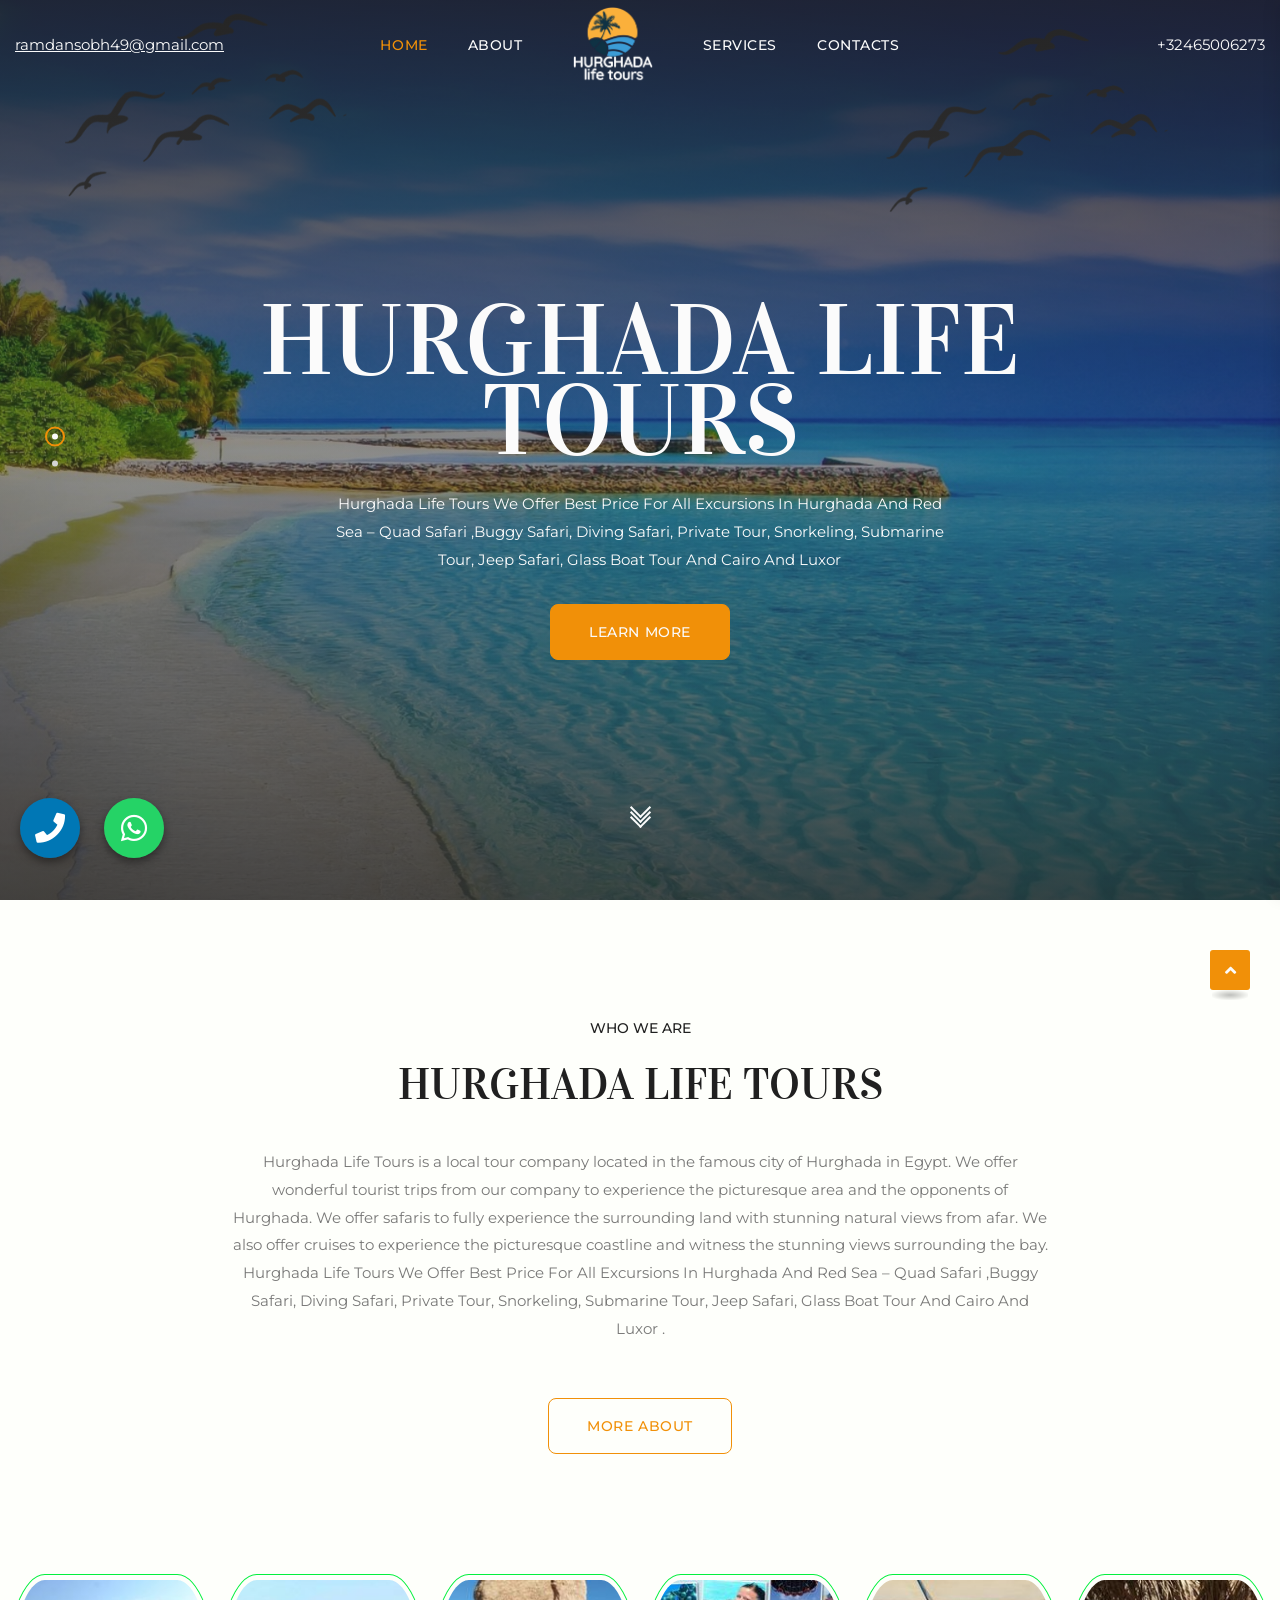
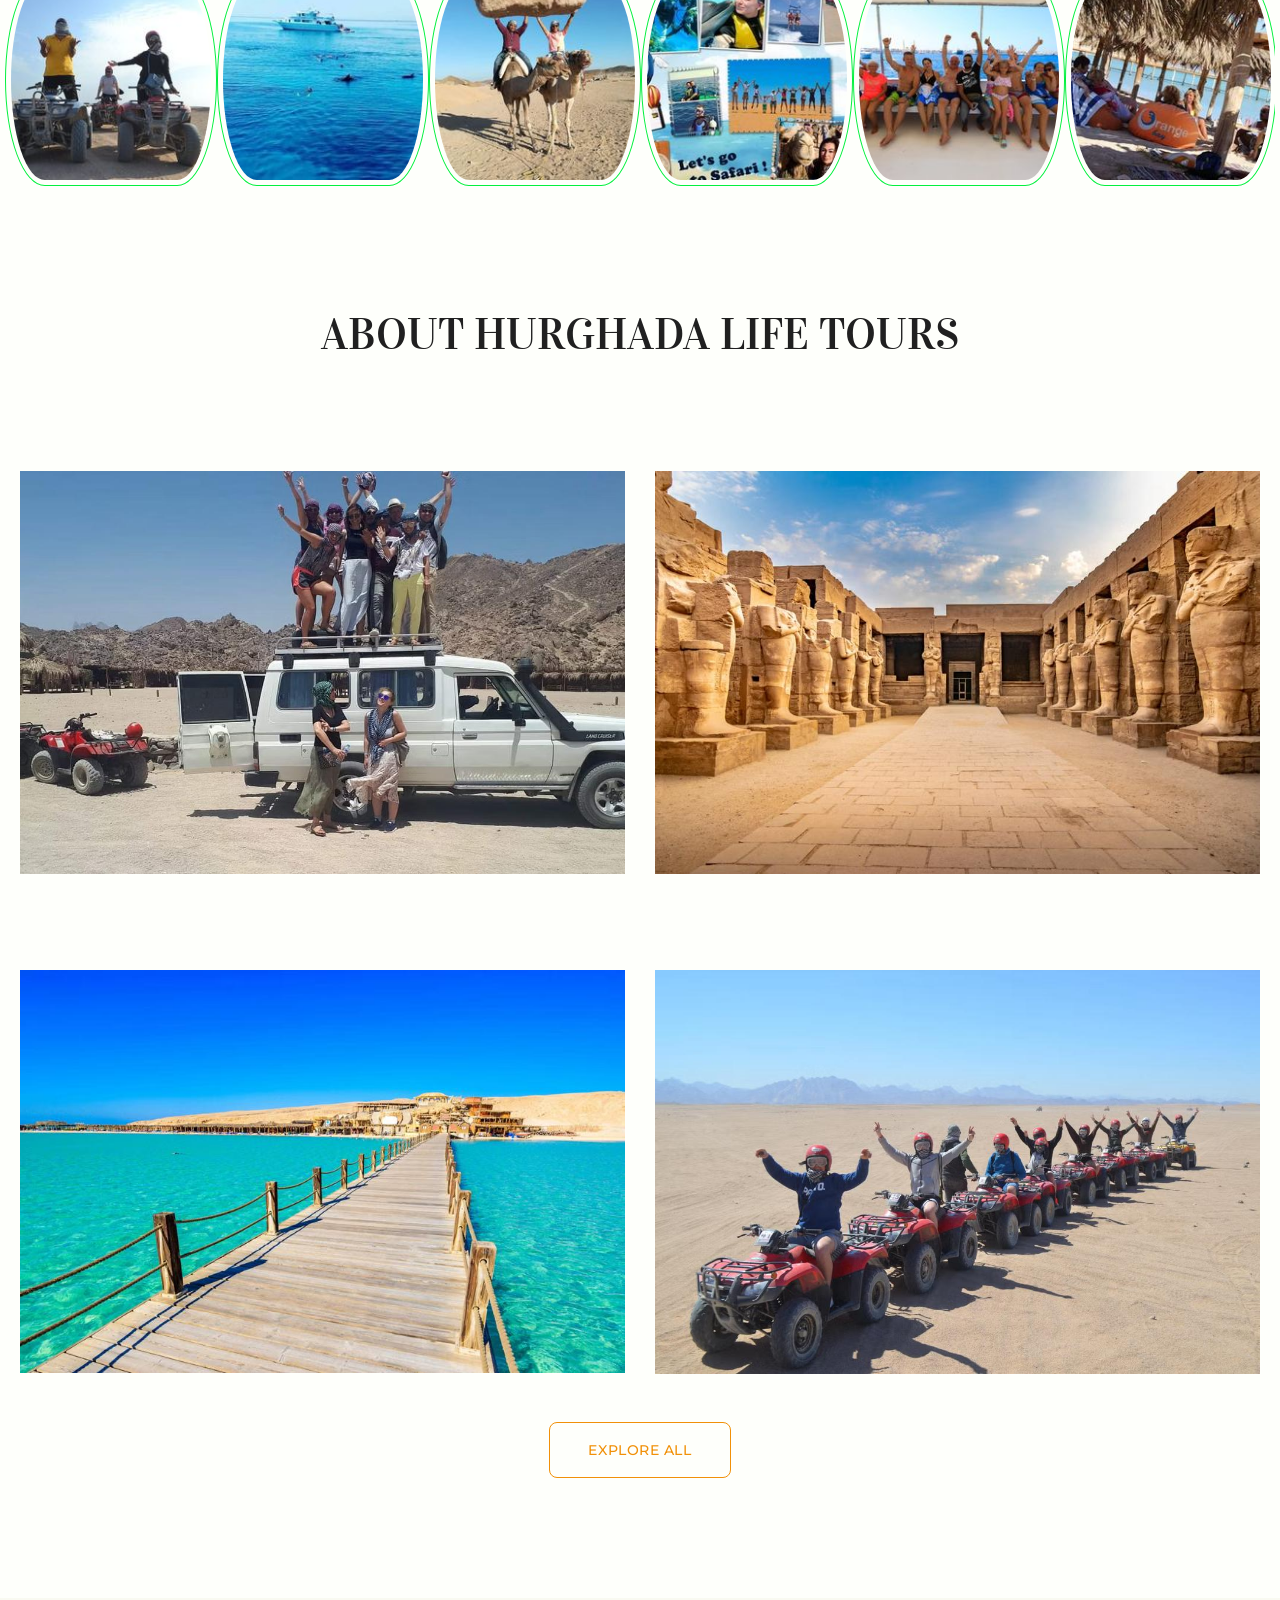
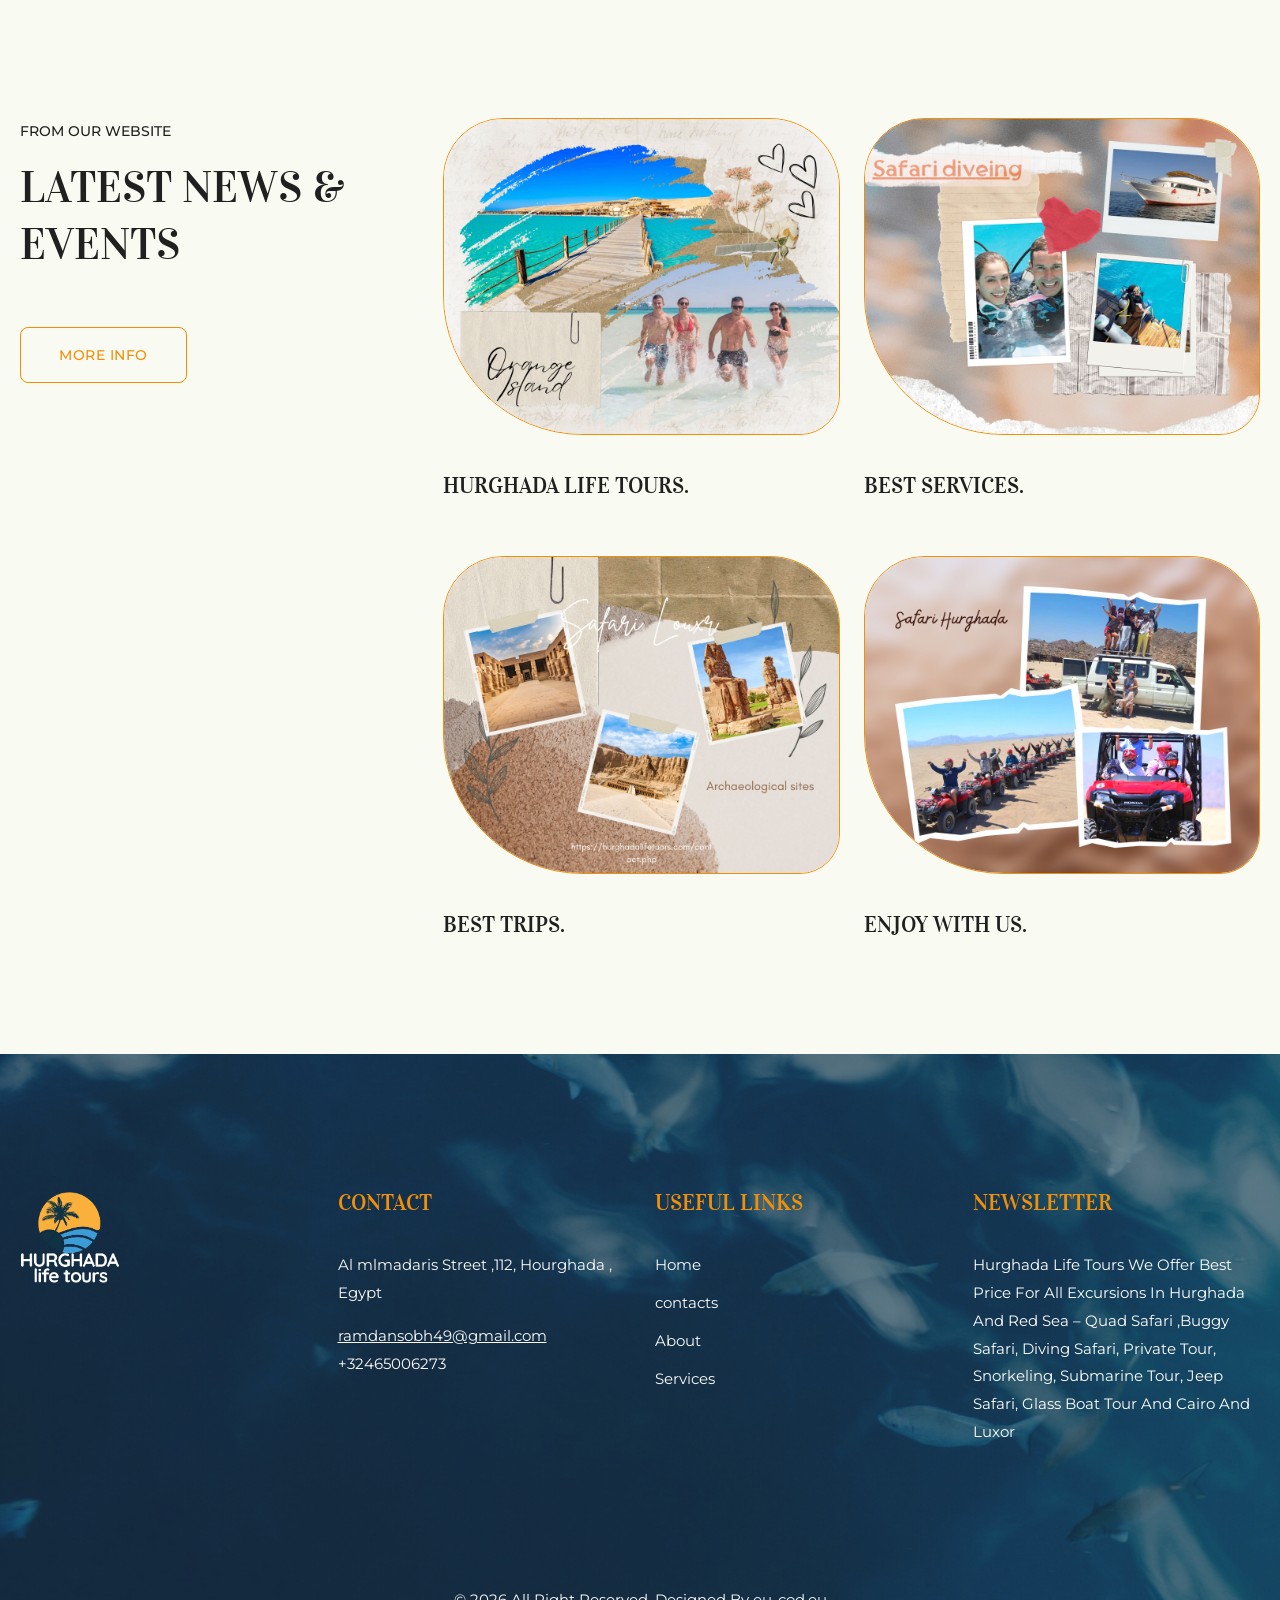
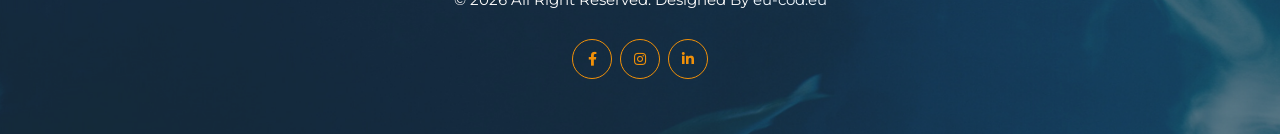
==== index.html @ a7f5fb35 "first commit" ====
<!doctype html>
<html class="no-js" lang="en">
    <head>
        <meta charset="utf-8">
        <meta http-equiv="x-ua-compatible" content="ie=edge">
        <title>HURGHADA LIFE TOURS</title>
        <meta name="description" content="HURGHADA LIFE TOURS">
        <meta name="viewport" content="width=device-width, initial-scale=1">

		<link rel="shortcut icon" type="image/x-icon" href="assets/images/1/LOGM.png">
        <!-- Place favicon.ico in the root directory -->

        <!-- CSS here -->
        <link rel="stylesheet" href="assets/css/bootstrap.min.css">
        <link rel="stylesheet" href="assets/css/animate.min.css">
        <link rel="stylesheet" href="assets/css/magnific-popup.css">
        <link rel="stylesheet" href="assets/css/fontawesome-all.min.css">
        <link rel="stylesheet" href="css/all.min.css">
        <link rel="stylesheet" href="assets/css/odometer.css">
        <link rel="stylesheet" href="assets/css/swiper-bundle.min.css">
        <link rel="stylesheet" href="assets/css/slick.css">
        <link rel="stylesheet" href="assets/css/spacing.css">
        <link rel="stylesheet" href="assets/css/flaticon.css">
        <link rel="stylesheet" href="assets/css/style.css">
        <link rel="stylesheet" href="assets/css/responsive.css">
    </head>
    <body>

        <!-- Preloader-start -->
        <div id="preloader">
            <div class="ta-preloader-block">
                <div class="ta-spinner-eff">
                    <div class="ta-bar ta-bar-top"></div>
                    <div class="ta-bar ta-bar-right"></div>
                    <div class="ta-bar ta-bar-bottom"></div>
                    <div class="ta-bar ta-bar-left"></div>
                </div>
            </div>
        </div>
        <!-- Preloader-start-end -->

		<!-- Scroll-top -->
        <button class="scroll-top scroll-to-target" data-target="html">
            <i class="fas fa-angle-up"></i>
        </button>
        <!-- Scroll-top-end-->

        <!-- header-area -->
        <header>
            <div id="sticky-header" class="menu-area transparent-header">
                <div class="container custom-container">
                    <div class="row">
                        <div class="col-12">
                            <div class="mobile-nav-toggler"><i class="fas fa-bars"></i></div>
                            <div class="menu-wrap">
                                <nav class="menu-nav">
                                    <div class="row align-items-center">
                                        <div class="col-xl-2">
                                            <div class="header-mail">
                                                <a href="mailto:ramdansobh49@gmail.com">ramdansobh49@gmail.com</a>
                                            </div>
                                        </div>
                                        <div class="col-xl-8">
                                            <div class="logo mobile-logo d-none">
                                                <a href="index.html"><img src="assets/images/1/LOG.png" alt="Logo"></a>
                                                <a href="index.html" class="d-none sticky-logo"><img src="assets/images/1/LOGM.png" alt="Logo"></a>
                                            </div>
                                            <div class="navbar-wrap main-menu d-none d-lg-flex">
                                                <ul class="navigation">
                                                    <li class="active menu-item-has-children"><a href="index.html">Home</a>
                                                    
                                                    </li>
                                                    <li class="menu-item-has-children"><a href="overview.html">About</a>
                                                       
                                                    </li>
                                                    
                                                </ul>
                                                <div class="logo">
                                                    <a href="index.html"><img src="assets/images/1/LOG.png" alt="Logo"></a>
                                                </div>
                                                <div class="logo d-none">
                                                    <a href="index.html"><img src="assets/images/1/LOGM.png" alt="Logo"></a>
                                                </div>
                                                <ul class="navigation right">
                                                    
                                                    <li class="menu-item-has-children"><a href="project-three.html">Services</a>
                                                       
                                                    </li>
                                                    <li><a href="contact.html">contacts</a></li>
                                                </ul>
                                            </div>
                                        </div>
                                        <div class="col-xl-2">
                                            <div class="header-contact text-end">
                                                <a href="tel:32465006273">+32465006273</a>
                                            </div>
                                        </div>
                                    </div>
                                </nav>
                            </div>

                            <!-- Mobile Menu  -->
                            <div class="mobile-menu">
                                <nav class="menu-box">
                                    <div class="close-btn"><i class="fas fa-times"></i></div>
                                    <div class="nav-logo">
                                        <a href="index.html"><img src="assets/images/1/LOGM.png" alt="Logo"></a>
                                    </div>
                                    <div class="menu-outer">
                                        <!--Here Menu Will Come Automatically Via Javascript / Same Menu as in Header-->
                                    </div>
                                    <div class="social-links">
                                        <ul class="clearfix list-wrap">
                                            <li><a href="https://www.facebook.com/hurghadalifetour/"><i class="fab fa-facebook-f"></i></a></li>
                                            <li><a href="https://www.facebook.com/hurghadalifetour/"><i class="fab fa-instagram"></i></a></li>
                                            <li><a href="https://www.facebook.com/hurghadalifetour/"><i class="fab fa-linkedin-in"></i></a></li>
                                            <li><a href="https://www.facebook.com/hurghadalifetour/"><i class="fab fa-youtube"></i></a></li>
                                        </ul>
                                    </div>
                                </nav>
                            </div>
                            <div class="menu-backdrop"></div>
                            <!-- End Mobile Menu -->

                        </div>
                    </div>
                </div>
            </div>
        </header>
        <!-- header-area-end -->


        <!-- main-area -->
        <main>

            <!-- slider-area -->
            <section class="slider-area">
                <div class="slider-active">
                    <div class="single-slider slider-bg" data-background="assets/images/3.png">
                        <div class="slider-right-bg" data-animation="tgFadeInRight" data-delay=".8s" data-background="assets/images/1.png"></div>
                        <div class="container">
                            <div class="row justify-content-center">
                                <div class="col-xl-8">
                                    <div class="banner-content text-center">
                                        <h2 class="title" data-animation="fadeInUp" data-delay=".2s">HURGHADA LIFE TOURS </h2>
                                        <p data-animation="fadeInUp" data-delay=".4s">Hurghada Life Tours We Offer Best Price For All Excursions In Hurghada And Red Sea – Quad Safari ,Buggy Safari, Diving Safari, Private Tour, Snorkeling, Submarine Tour, Jeep Safari, Glass Boat Tour And Cairo And Luxor</p>
                                        <a href="overview.html" class="btn" data-animation="fadeInUp" data-delay=".6s">
                                            <div class="btn_m">
                                                <div class="btn_c">
                                                    <div class="btn_t1">learn more</div>
                                                    <div class="btn_t2">learn more</div>
                                                </div>
                                            </div>
                                        </a>
                                    </div>
                                </div>
                            </div>
                        </div>
                    </div>
                    <div class="single-slider slider-bg" data-background="assets/images/3.png">
                        <div class="slider-right-bg" data-animation="tgFadeInRight" data-delay=".8s" data-background="assets/images/2.png"></div>
                        <div class="container">
                            <div class="row justify-content-center">
                                <div class="col-xl-8">
                                    <div class="banner-content text-center">
                                        <h2 class="title" data-animation="fadeInUp" data-delay=".2s">HURGHADA LIFE TOURS </h2>
                                        <p data-animation="fadeInUp" data-delay=".4s">Hurghada Life Tours We Offer Best Price For All Excursions In Hurghada And Red Sea – Quad Safari ,Buggy Safari, Diving Safari, Private Tour, Snorkeling, Submarine Tour, Jeep Safari, Glass Boat Tour And Cairo And Luxor</p>
                                        <a href="overview.html" class="btn" data-animation="fadeInUp" data-delay=".6s">
                                            <div class="btn_m">
                                                <div class="btn_c">
                                                    <div class="btn_t1">learn more</div>
                                                    <div class="btn_t2">learn more</div>
                                                </div>
                                            </div>
                                        </a>
                                    </div>
                                </div>
                            </div>
                        </div>
                    </div>
                </div>
                <div class="banner-scroll-down">
                    <a href="#about" class="section-link">
                        <span></span>
                        <span></span>
                        <span></span>
                    </a>
                </div>
            </section>
            <!-- slider-area-end -->

            <!-- about-area -->
            <section id="about" class="about-area section-pt-135 section-pb-140">
                <div class="container">
                    <div class="row justify-content-center">
                        <div class="col-xl-8 col-lg-10">
                            <div class="section-title text-center mb-35">
                                <span class="sub-title">Who we are</span>
                                <h2 class="title">HURGHADA LIFE TOURS</h2>
                            </div>
                            <div class="about-content text-center">
                                <p>Hurghada Life Tours is a local tour company located in the famous city of Hurghada in Egypt. We offer wonderful tourist trips from our company to experience the picturesque area and the opponents of Hurghada. We offer safaris to fully experience the surrounding land with stunning natural views from afar. We also offer cruises to experience the picturesque coastline and witness the stunning views surrounding the bay. Hurghada Life Tours We Offer Best Price For All Excursions In Hurghada And Red Sea – Quad Safari ,Buggy Safari, Diving Safari, Private Tour, Snorkeling, Submarine Tour, Jeep Safari, Glass Boat Tour And Cairo And Luxor .</p>
                                <a href="https://www.facebook.com/hurghadalifetour/" class="btn transparent-btn">
                                    <div class="btn_m">
                                        <div class="btn_c">
                                            <div class="btn_t1">more about</div>
                                            <div class="btn_t2">more about</div>
                                        </div>
                                    </div>
                                </a>
                            </div>
                        </div>
                    </div>
                </div>
            </section>
            <!-- about-area-end -->

            <!-- brand-area -->
            <div class="brand-area">
                <div class="container">
                    <div class="row brand-active g-">
                        <div class="col-12">
                            <div class="brand-item">
                                <img src="assets/images/1/22.jpg" alt="">
                            </div>
                        </div>
                        <div class="col-12">
                            <div class="brand-item">
                                <img src="assets/images/1/29.jpg" alt="">
                            </div>
                        </div>
                        <div class="col-12">
                            <div class="brand-item">
                                <img src="assets/images/1/24.jpg" alt="">
                            </div>
                        </div>
                        <div class="col-12">
                            <div class="brand-item">
                                <img src="assets/images/1/25.jpg" alt="">
                            </div>
                        </div>
                        <div class="col-12">
                            <div class="brand-item">
                                <img src="assets/images/1/33.jpg" alt="">
                            </div>
                        </div>
                        <div class="col-12">
                            <div class="brand-item">
                                <img src="assets/images/1/27.jpg" alt="">
                            </div>
                        </div>
                        <div class="col-12">
                            <div class="brand-item">
                                <img src="assets/images/1/28.jpg" alt="">
                            </div>
                        </div>
                    </div>
                </div>
            </div>
            <!-- brand-area-end -->

            <!-- video-area --> 
            <!-- <div class="video-area section-pt-140"> -->
                <!-- <div class="container"> -->
                    <!-- <div class="row">
                        <div class="col-12">
                            <div class="video-bg wow fadeInUp" data-wow-delay=".2s">
                                <a href="" class=" play-btn"><i class="fab fa-youtube"></i></a>
                            </div>
                           
                        </div>
                    </div>


                   <div class="row">
                        <div class="col-md-12">
                          <div class="text ">
                         
                            <div class="video">
                              <video  controls >
                                <source src="assets/images/vv.mp4" type="video/mp4">
                              </video>
                          </div>
                          </div>
                        </div>
                     
                      </div>
                </div>
            </div> -->
            <!-- video-area-end -->

        

            <!-- project-area -->
            <section class="project-area section-py-140">
                <div class="container">
                    <div class="row justify-content-center">
                        <div class="col-xl-8">
                            <div class="section-title text-center mb-60">
                         
                                <h2 class="title">About Hurghada life Tours</h2>
                            </div>
                        </div>
                    </div>
                    <div class="project-item-wrap">
                        <div class="row">
                            <div class="col-lg-6 col-md-6">
                                <div class="project-item py-5">
                                    <div class="project-thumb">
                                        <a href="https://www.facebook.com/hurghadalifetour/"><img src="assets/images/jeep.jpg" class="w-100" alt=""></a>
                                    </div>
                                   
                                </div>
                            </div>
                            <div class="col-lg-6 col-md-6">
                                <div class="project-item py-5">
                                    <div class="project-thumb">
                                        <a href="https://www.facebook.com/hurghadalifetour/"><img src="assets/images/loxer.jpg" class="w-100" alt=""></a>
                                    </div>
                                 
                                </div>
                            </div>
                            <div class="col-lg-6 col-md-6">
                                <div class="project-item py-5">
                                    <div class="project-thumb">
                                        <a href="https://www.facebook.com/hurghadalifetour/"><img src="assets/images/orang.jpg" class="w-100"  alt=""></a>
                                    </div>
                                  
                                </div>
                            </div>
                            <div class="col-lg-6 col-md-6">
                                <div class="project-item py-5">
                                    <div class="project-thumb">
                                        <a href="https://www.facebook.com/hurghadalifetour/"><img src="assets/images/safri1.jpg" class="w-100" alt=""></a>
                                    </div>
                                   
                                </div>
                            </div>
                        </div>
                        <div class="view-all-btn text-center">
                            <a href="https://www.facebook.com/hurghadalifetour/" class="btn transparent-btn">
                                <div class="btn_m">
                                    <div class="btn_c">
                                        <div class="btn_t1">Explore all</div>
                                        <div class="btn_t2">Explore all</div>
                                    </div>
                                </div>
                            </a>
                        </div>
                    </div>
                </div>
            </section>
            <!-- project-area-end -->

          

            <!-- blog-area -->
            <section class="blog-area section-pt-140 blog-pb-80">
                <div class="container">
                    <div class="row">
                        <div class="col-lg-4">
                            <div class="section-title mb-50">
                                <span class="sub-title">From our Website</span>
                                <h2 class="title">Latest news & events</h2>
                                <a href="https://www.facebook.com/hurghadalifetour/" class="btn transparent-btn">
                                    <div class="btn_m">
                                        <div class="btn_c">
                                            <div class="btn_t1">More Info </div>
                                            <div class="btn_t2">More Info</div>
                                        </div>
                                    </div>
                                </a>
                            </div>
                        </div>
                        <div class="col-lg-8">
                            <div class="blog-item-wrap">
                                <div class="row">
                                    <div class="col-md-6">
                                        <div class="blog-item">
                                            <div class="blog-thumb">
                                                <a href="https://www.facebook.com/hurghadalifetour/"><img src="assets/images/r1.jpg"  class="w-100"  alt=""></a>
                                            </div>
                                            <div class="blog-content">
                                                <h2 class="title"><a href="https://www.facebook.com/hurghadalifetour/">Hurghada life tours.</a></h2>
                                             
                                            </div>
                                        </div>
                                    </div>
                                    <div class="col-md-6">
                                        <div class="blog-item">
                                            <div class="blog-thumb">
                                                <a href="blog-details.html"><img src="assets/images/r2.jpg"  class="w-100" alt=""></a>
                                            </div>
                                            <div class="blog-content">
                                                <h2 class="title"><a href="https://www.facebook.com/hurghadalifetour/">Best services.</a></h2>
                                             
                                            </div>
                                        </div>
                                    </div>
                                    <div class="col-md-6">
                                        <div class="blog-item">
                                            <div class="blog-thumb">
                                                <a href="blog-details.html"><img src="assets/images/r3.jpg"  class="w-100" alt=""></a>
                                            </div>
                                            <div class="blog-content">
                                                <h2 class="title"><a href="https://www.facebook.com/hurghadalifetour/">Best Trips.</a></h2>
                                             
                                            </div>
                                        </div>
                                    </div>
                                    <div class="col-md-6">
                                        <div class="blog-item">
                                            <div class="blog-thumb">
                                                <a href="blog-details.html"><img src="assets/images/r4.jpg" class="w-100"  alt=""></a>
                                            </div>
                                            <div class="blog-content">
                                                <h2 class="title"><a href="https://www.facebook.com/hurghadalifetour/">Enjoy With Us.</a></h2>
                                             
                                            </div>
                                        </div>
                                    </div>
                                </div>
                            </div>
                        </div>
                    </div>
                </div>
            </section>
            <!-- blog-area-end -->

         

        </main>
        <!-- main-area-end -->

        <!-- start contact whatsapp -->
        <div class="contact-3">
            <a href="tel:+32465006273">
              <button class="call-icon">
                <i class="fas fa-phon"></i>
                <span class="sr-only">Call</span>
              </button>
            </a>
            <a href="https://wa.me/+32465006273">
              <button class="whatsapp-icon">
                <i class="fab fa-whatsapp"></i>
                <span class="sr-only">Whatsapp</span>
              </button>
            </a>
          </div>

          <!-- end contact whatsapp -->


        <!-- footer-area -->
        <footer>
            
            <div class="footer-area footer-bg">
                <div class="container">
                    <div class="footer-top">


                        <div class="row">
                            
                            <div class="col-xl-3 col-md-4 col-sm-5">
                                <div class="footer-widget">
                                    <div class="footer-logo">
                                        <a href="index.html"><img src="assets/images/1/LOG.png" class="lg" alt=""></a>
                                    </div>
                                </div>
                            </div>
                            <div class="col-xl-3 col-md-4 col-sm-7">
                                <div class="footer-widget">
                                    <h2 class="fw-title">Contact</h2>
                                    <div class="footer-contact">
                                        <p>Al mlmadaris Street ,112, Hourghada , Egypt</p>
                                        <ul class="list-wrap">
                                            <li><a href="mailto:ramdansobh49@gmail.com">ramdansobh49@gmail.com</a></li>
                                            <li><a href="tel:+32465006273">+32465006273</a></li>
                                            <!-- <li><a href="tel:+201096999319">+201096999319</a></li> -->
                                        </ul>
                                    </div>
                                </div>
                            </div>
                            <div class="col-xl-3 col-md-4 col-sm-5">
                                <div class="footer-widget">
                                    <h2 class="fw-title">Useful links</h2>
                                    <div class="footer-link">
                                        <ul class="list-wrap">
                                            <li><a href="index.html">Home </a></li>
                                            <li><a href="contact.html">contacts</a></li>
                                            <li><a href="overview.html"> About</a></li>
                                            <li><a href="project-three.html">Services </a></li>
                                            

                                        </ul>
                                    </div>
                                </div>
                            </div>
                            <div class="col-xl-3 col-md-5 col-sm-7">
                                <div class="footer-widget">
                                    <h2 class="fw-title">newsletter</h2>
                                    <div class="footer-newsletter">
                                        <p class="text-white">Hurghada Life Tours We Offer Best Price For All Excursions In Hurghada And Red Sea – Quad Safari ,Buggy Safari, Diving Safari, Private Tour, Snorkeling, Submarine Tour, Jeep Safari, Glass Boat Tour And Cairo And Luxor</p>
                                    </div>
                                </div>
                            </div>
                        </div>
                    </div>
                    <div class="footer-bottom">
                        <div class="row">
                            <div class="col-lg-12">
                                <div class="copyright-text text-center">
                <p>&copy; 2026 All Right Reserved.
                        Designed By <a style="color: aliceblue;" href="https://eu-cod.eu/"> eu-cod.eu </a></p>
                                <div class="footer-social">
                                    <ul class="list-wrap">
                                        
                                        <li><a href="https://www.facebook.com/hurghadalifetour/"><i class="fab fa-facebook-f"></i></a></li>
                                        <li><a href="https://www.facebook.com/hurghadalifetour/"><i class="fab fa-instagram"></i></a></li>
                                        <li><a href="https://www.facebook.com/hurghadalifetour/"><i class="fab fa-linkedin-in"></i></a></li>
                                    </ul>
                                </div>
                            </div>
                        </div>
                    </div>
                </div>
            </div>
            
            
        </footer>
        <!-- footer-area-end -->



        <!-- JS here -->
        <script src="assets/js/vendor/jquery-3.6.0.min.js"></script>
        <script src="assets/js/bootstrap.min.js"></script>
        <script src="assets/js/jquery.magnific-popup.min.js"></script>
        <script src="assets/js/jquery.odometer.min.js"></script>
        <script src="assets/js/jquery.parallaxScroll.min.js"></script>
        <script src="assets/js/simpleParallax.min.js"></script>
        <script src="assets/js/slick-animation.min.js"></script>
        <script src="assets/js/swiper-bundle.min.js"></script>
        <script src="assets/js/jarallax.min.js"></script>
        <script src="assets/js/jarallax-video.min.js"></script>
        <script src="assets/js/jquery.appear.js"></script>
        <script src="assets/js/jquery.easing.js"></script>
        <script src="assets/js/slick.min.js"></script>
        <script src="assets/js/ajax-form.js"></script>
        <script src="assets/js/wow.min.js"></script>
        <script src="assets/js/main.js"></script>
    </body>
</html>
---- assets/css/odometer.css ----
.odometer.odometer-auto-theme, .odometer.odometer-theme-default {
  display: inline-block;
  vertical-align: middle;
  *vertical-align: auto;
  *zoom: 1;
  *display: inline;
  position: relative;
}
.odometer.odometer-auto-theme .odometer-digit, .odometer.odometer-theme-default .odometer-digit {
  display: inline-block;
  vertical-align: middle;
  *vertical-align: auto;
  *zoom: 1;
  *display: inline;
  position: relative;
}
.odometer.odometer-auto-theme .odometer-digit .odometer-digit-spacer, .odometer.odometer-theme-default .odometer-digit .odometer-digit-spacer {
  display: inline-block;
  vertical-align: middle;
  *vertical-align: auto;
  *zoom: 1;
  *display: inline;
  visibility: hidden;
}
.odometer.odometer-auto-theme .odometer-digit .odometer-digit-inner, .odometer.odometer-theme-default .odometer-digit .odometer-digit-inner {
  text-align: left;
  display: block;
  position: absolute;
  top: 0;
  left: 0;
  right: 0;
  bottom: 0;
  overflow: hidden;
}
.odometer.odometer-auto-theme .odometer-digit .odometer-ribbon, .odometer.odometer-theme-default .odometer-digit .odometer-ribbon {
  display: block;
}
.odometer.odometer-auto-theme .odometer-digit .odometer-ribbon-inner, .odometer.odometer-theme-default .odometer-digit .odometer-ribbon-inner {
  display: block;
  -webkit-backface-visibility: hidden;
  backface-visibility: hidden;
}
.odometer.odometer-auto-theme .odometer-digit .odometer-value, .odometer.odometer-theme-default .odometer-digit .odometer-value {
  display: block;
  -webkit-transform: translateZ(0);
  transform: translateZ(0);
}
.odometer.odometer-auto-theme .odometer-digit .odometer-value.odometer-last-value, .odometer.odometer-theme-default .odometer-digit .odometer-value.odometer-last-value {
  position: absolute;
}
.odometer.odometer-auto-theme.odometer-animating-up .odometer-ribbon-inner, .odometer.odometer-theme-default.odometer-animating-up .odometer-ribbon-inner {
  -webkit-transition: -webkit-transform 2s;
  -moz-transition: -moz-transform 2s;
  -ms-transition: -ms-transform 2s;
  -o-transition: -o-transform 2s;
  transition: transform 2s;
}
.odometer.odometer-auto-theme.odometer-animating-up.odometer-animating .odometer-ribbon-inner, .odometer.odometer-theme-default.odometer-animating-up.odometer-animating .odometer-ribbon-inner {
  -webkit-transform: translateY(-100%);
  -moz-transform: translateY(-100%);
  -ms-transform: translateY(-100%);
  -o-transform: translateY(-100%);
  transform: translateY(-100%);
}
.odometer.odometer-auto-theme.odometer-animating-down .odometer-ribbon-inner, .odometer.odometer-theme-default.odometer-animating-down .odometer-ribbon-inner {
  -webkit-transform: translateY(-100%);
  -moz-transform: translateY(-100%);
  -ms-transform: translateY(-100%);
  -o-transform: translateY(-100%);
  transform: translateY(-100%);
}
.odometer.odometer-auto-theme.odometer-animating-down.odometer-animating .odometer-ribbon-inner, .odometer.odometer-theme-default.odometer-animating-down.odometer-animating .odometer-ribbon-inner {
  -webkit-transition: -webkit-transform 2s;
  -moz-transition: -moz-transform 2s;
  -ms-transition: -ms-transform 2s;
  -o-transition: -o-transform 2s;
  transition: transform 2s;
  -webkit-transform: translateY(0);
  -moz-transform: translateY(0);
  -ms-transform: translateY(0);
  -o-transform: translateY(0);
  transform: translateY(0);
}
.odometer.odometer-auto-theme .odometer-value, .odometer.odometer-theme-default .odometer-value {
  text-align: center;
}
.odometer-formatting-mark {
  display: none;
}
---- assets/css/spacing.css ----
.mt-5{margin-top:5px}.mt-10{margin-top:10px}.mt-15{margin-top:15px}.mt-20{margin-top:20px}.mt-25{margin-top:25px}.mt-30{margin-top:30px}.mt-35{margin-top:35px}.mt-40{margin-top:40px}.mt-45{margin-top:45px}.mt-50{margin-top:50px}.mt-55{margin-top:55px}.mt-60{margin-top:60px}.mt-65{margin-top:65px}.mt-70{margin-top:70px}.mt-75{margin-top:75px}.mt-80{margin-top:80px}.mt-85{margin-top:85px}.mt-90{margin-top:90px}.mt-95{margin-top:95px}.mt-100{margin-top:100px}.mt-105{margin-top:105px}.mt-110{margin-top:110px}.mt-115{margin-top:115px}.mt-120{margin-top:120px}.mt-125{margin-top:125px}.mt-130{margin-top:130px}.mt-135{margin-top:135px}.mt-140{margin-top:140px}.mt-145{margin-top:145px}.mt-150{margin-top:150px}.mt-155{margin-top:155px}.mt-160{margin-top:160px}.mt-165{margin-top:165px}.mt-170{margin-top:170px}.mt-175{margin-top:175px}.mt-180{margin-top:180px}.mt-185{margin-top:185px}.mt-190{margin-top:190px}.mt-195{margin-top:195px}.mt-200{margin-top:200px}.mt-205{margin-top:205px}.mt-210{margin-top:210px}.mt-215{margin-top:215px}.mt-220{margin-top:220px}.mt-225{margin-top:225px}.mt-230{margin-top:230px}.mt-235{margin-top:235px}.mt-240{margin-top:240px}.mt-245{margin-top:245px}.mt-250{margin-top:250px}.mb-5{margin-bottom:5px}.mb-10{margin-bottom:10px}.mb-15{margin-bottom:15px}.mb-20{margin-bottom:20px}.mb-25{margin-bottom:25px}.mb-30{margin-bottom:30px}.mb-35{margin-bottom:35px}.mb-40{margin-bottom:40px}.mb-45{margin-bottom:45px}.mb-50{margin-bottom:50px}.mb-55{margin-bottom:55px}.mb-60{margin-bottom:60px}.mb-65{margin-bottom:65px}.mb-70{margin-bottom:70px}.mb-75{margin-bottom:75px}.mb-80{margin-bottom:80px}.mb-85{margin-bottom:85px}.mb-90{margin-bottom:90px}.mb-95{margin-bottom:95px}.mb-100{margin-bottom:100px}.mb-105{margin-bottom:105px}.mb-110{margin-bottom:110px}.mb-115{margin-bottom:115px}.mb-120{margin-bottom:120px}.mb-125{margin-bottom:125px}.mb-130{margin-bottom:130px}.mb-135{margin-bottom:135px}.mb-140{margin-bottom:140px}.mb-145{margin-bottom:145px}.mb-150{margin-bottom:150px}.mb-155{margin-bottom:155px}.mb-160{margin-bottom:160px}.mb-165{margin-bottom:165px}.mb-170{margin-bottom:170px}.mb-175{margin-bottom:175px}.mb-180{margin-bottom:180px}.mb-185{margin-bottom:185px}.mb-190{margin-bottom:190px}.mb-195{margin-bottom:195px}.mb-200{margin-bottom:200px}.mb-205{margin-bottom:205px}.mb-210{margin-bottom:210px}.mb-215{margin-bottom:215px}.mb-220{margin-bottom:220px}.mb-225{margin-bottom:225px}.mb-230{margin-bottom:230px}.mb-235{margin-bottom:235px}.mb-240{margin-bottom:240px}.mb-245{margin-bottom:245px}.mb-250{margin-bottom:250px}.pt-5{padding-top:5px}.pt-10{padding-top:10px}.pt-15{padding-top:15px}.pt-20{padding-top:20px}.pt-25{padding-top:25px}.pt-30{padding-top:30px}.pt-35{padding-top:35px}.pt-40{padding-top:40px}.pt-45{padding-top:45px}.pt-50{padding-top:50px}.pt-55{padding-top:55px}.pt-60{padding-top:60px}.pt-65{padding-top:65px}.pt-70{padding-top:70px}.pt-75{padding-top:75px}.pt-80{padding-top:80px}.pt-85{padding-top:85px}.pt-90{padding-top:90px}.pt-95{padding-top:95px}.pt-100{padding-top:100px}.pt-105{padding-top:105px}.pt-110{padding-top:110px}.pt-115{padding-top:115px}.pt-120{padding-top:120px}.pt-125{padding-top:125px}.pt-130{padding-top:130px}.pt-135{padding-top:135px}.pt-140{padding-top:140px}.pt-145{padding-top:145px}.pt-150{padding-top:150px}.pt-155{padding-top:155px}.pt-160{padding-top:160px}.pt-165{padding-top:165px}.pt-170{padding-top:170px}.pt-175{padding-top:175px}.pt-180{padding-top:180px}.pt-185{padding-top:185px}.pt-190{padding-top:190px}.pt-195{padding-top:195px}.pt-200{padding-top:200px}.pt-205{padding-top:205px}.pt-210{padding-top:210px}.pt-215{padding-top:215px}.pt-220{padding-top:220px}.pt-225{padding-top:225px}.pt-230{padding-top:230px}.pt-235{padding-top:235px}.pt-240{padding-top:240px}.pt-245{padding-top:245px}.pt-250{padding-top:250px}.pb-5{padding-bottom:5px}.pb-10{padding-bottom:10px}.pb-15{padding-bottom:15px}.pb-20{padding-bottom:20px}.pb-25{padding-bottom:25px}.pb-30{padding-bottom:30px}.pb-35{padding-bottom:35px}.pb-40{padding-bottom:40px}.pb-45{padding-bottom:45px}.pb-50{padding-bottom:50px}.pb-55{padding-bottom:55px}.pb-60{padding-bottom:60px}.pb-65{padding-bottom:65px}.pb-70{padding-bottom:70px}.pb-75{padding-bottom:75px}.pb-80{padding-bottom:80px}.pb-85{padding-bottom:85px}.pb-90{padding-bottom:90px}.pb-95{padding-bottom:95px}.pb-100{padding-bottom:100px}.pb-105{padding-bottom:105px}.pb-110{padding-bottom:110px}.pb-115{padding-bottom:115px}.pb-120{padding-bottom:120px}.pb-125{padding-bottom:125px}.pb-130{padding-bottom:130px}.pb-135{padding-bottom:135px}.pb-140{padding-bottom:140px}.pb-145{padding-bottom:145px}.pb-150{padding-bottom:150px}.pb-155{padding-bottom:155px}.pb-160{padding-bottom:160px}.pb-165{padding-bottom:165px}.pb-170{padding-bottom:170px}.pb-175{padding-bottom:175px}.pb-180{padding-bottom:180px}.pb-185{padding-bottom:185px}.pb-190{padding-bottom:190px}.pb-195{padding-bottom:195px}.pb-200{padding-bottom:200px}.pb-205{padding-bottom:205px}.pb-210{padding-bottom:210px}.pb-215{padding-bottom:215px}.pb-220{padding-bottom:220px}.pb-225{padding-bottom:225px}.pb-230{padding-bottom:230px}.pb-235{padding-bottom:235px}.pb-240{padding-bottom:240px}.pb-245{padding-bottom:245px}.pb-250{padding-bottom:250px}

/* Section Spacing */
.section-py-140 {
    padding: 140px 0;
}

/***************
 PADDING TOP
****************/
.section-pt-130 {
    padding-top: 130px;
}
.section-pt-135 {
    padding-top: 135px;
}
.section-pt-140 {
    padding-top: 140px;
}

/***************
 PADDING BOTTOM
****************/
.section-pb-140 {
    padding-bottom: 140px;
}
.section-pb-100 {
    padding-bottom: 100px;
}
.section-pb-110 {
    padding-bottom: 110px;
}
.section-pb-115 {
    padding-bottom: 115px;
}
.features-pb-80 {
    padding-bottom: 80px;
}
.blog-pb-80 {
    padding-bottom: 80px;
}
.project-pb-70 {
    padding-bottom: 70px;
}


/* Spacing Responsive */
@media (max-width: 1500px) {
.section-py-140 {
    padding: 120px 0;
}
.section-pt-130 {
    padding-top: 110px;
}
.section-pt-135 {
    padding-top: 115px;
}
.section-pt-140 {
    padding-top: 120px;
}
.section-pb-140 {
    padding-bottom: 120px;
}
.features-pb-80 {
    padding-bottom: 60px;
}
.blog-pb-80 {
    padding-bottom: 60px;
}
.section-pb-110 {
    padding-bottom: 90px;
}
.section-pb-100 {
    padding-bottom: 80px;
}
.project-pb-70 {
    padding-bottom: 50px;
}
.section-pb-115 {
    padding-bottom: 95px;
}

}

@media (max-width: 1199.98px) {
.section-pb-lg-40 {
    padding-bottom: 40px;
}

}

@media (max-width: 767.98px) {}
---- assets/css/flaticon.css ----
@font-face {
    font-family: "flaticon_reland";
    src: url("../fonts/flaticon_reland.eot");
    src: url("../fonts/flaticon_reland.eot?#iefix") format("embedded-opentype"),
    url("../fonts/flaticon_reland.woff2") format("woff2"),
    url("../fonts/flaticon_reland.woff") format("woff"),
    url("../fonts/flaticon_reland.ttf") format("truetype"),
    url("../fonts/flaticon_reland.svg#flaticon_reland") format("svg");
}


i[class^="flaticon-"]:before, i[class*=" flaticon-"]:before {
    font-family: flaticon_reland !important;
    font-style: normal;
    font-weight: normal !important;
    font-variant: normal;
    text-transform: none;
    line-height: 1;
    -webkit-font-smoothing: antialiased;
    -moz-osx-font-smoothing: grayscale;
}

.flaticon-001-sofa:before {
    content: "\f101";
}
.flaticon-002-plants:before {
    content: "\f102";
}
.flaticon-003-chandelier:before {
    content: "\f103";
}
.flaticon-004-headset:before {
    content: "\f104";
}
.flaticon-005-leader:before {
    content: "\f105";
}
.flaticon-006-shield:before {
    content: "\f106";
}
.flaticon-007-left-quotes-sign:before {
    content: "\f107";
}
.flaticon-008-money-bag:before {
    content: "\f108";
}
.flaticon-009-crane-truck:before {
    content: "\f109";
}
.flaticon-010-pdf:before {
    content: "\f10a";
}
.flaticon-011-cctv:before {
    content: "\f10b";
}
.flaticon-012-trees:before {
    content: "\f10c";
}
.flaticon-013-fire-extinguisher:before {
    content: "\f10d";
}
.flaticon-014-security:before {
    content: "\f10e";
}
.flaticon-015-playground:before {
    content: "\f10f";
}
.flaticon-016-puzzle:before {
    content: "\f110";
}
.flaticon-017-apartment:before {
    content: "\f111";
}
.flaticon-018-rescale:before {
    content: "\f112";
}
---- assets/css/style.css ----
/*=============================
	 Google Fonts
===============================*/
@import url('https://fonts.googleapis.com/css2?family=Montserrat:ital,wght@0,200;0,300;0,400;0,500;0,600;0,700;1,400;1,500;1,600;1,700&family=Vidaloka&display=swap');

/*=============================
	 Variable CSS
===============================*/
:root {
    --tg-body-font-family: 'Montserrat', sans-serif;
    --tg-heading-font-family: 'Vidaloka', serif;
    --tg-primary-color: #f19008;
    --tg-secondary-color: #202020;
    --tg-body-background-color: #FEFFFB;
	--tg-secondary-background: #F9FAF1;
    --tg-body-font-color: #797978;
    --tg-heading-font-color: #202020;
    --tg-paragraph-color: #797978;
	--tg-gradient-color: linear-gradient(180deg, #F9FAF1 0%, #FEFFFB 100%);
    --tg-body-font-size: 15px;
    --tg-body-font-weight: 400;
    --tg-heading-font-weight: 400;
    --tg-body-line-height: 1.86;
    --tg-heading-line-height: 1.2;
    --tg-blue: #0d6efd;
    --tg-indigo: #6610f2;
    --tg-purple: #6f42c1;
    --tg-pink: #d63384;
    --tg-red: #dc3545;
    --tg-orange: #fd7e14;
    --tg-yellow: #ffc107;
    --tg-green: #198754;
    --tg-teal: #20c997;
    --tg-cyan: #0dcaf0;
    --tg-white: #FBFBFB;
    --tg-black: #272727;
    --tg-gray: #E2E2E2;
	--tg-silver: #9B9B9B;
    --facebook: #3b5998;
    --twitter: #00acee;
    --linkedin: #1976d2;
    --pinterest: #3b5998;
    --youtube: #E53935;
    --skype: #00aff0;
	--min-transition: 0.3s;
}
body {
	font-family: var(--tg-body-font-family);
	font-weight: var(--tg-body-font-weight);
	font-size: var(--tg-body-font-size);
	line-height: var(--tg-body-line-height);
	color: var(--tg-body-font-color);
	font-style: normal;
	background-color: var(--tg-body-background-color);
}
img,
.img {
	max-width: 100%;
	transition: all 0.3s ease-out 0s;
}
.f-left {
	float: left
}
.f-right {
	float: right
}
.fix {
	overflow: hidden
}
a,
button {
	-webkit-transition: all 0.3s ease-out 0s;
	-moz-transition: all 0.3s ease-out 0s;
	-ms-transition: all 0.3s ease-out 0s;
	-o-transition: all 0.3s ease-out 0s;
	transition: all 0.3s ease-out 0s;
	text-decoration: none;
}
a:focus,
.btn:focus,
button:focus {
	text-decoration: none;
	outline: none;
	box-shadow: none;
}

a:hover,
.portfolio-cat a:hover,
.footer -menu li a:hover {
	color: var(--tg-primary-color);
	text-decoration: none;
}
a,
button {
	color: var(--tg-primary-color);
	outline: medium none;
	text-decoration: none;
}
.btn:focus,
button:focus,
input:focus,
input:focus,
textarea,
textarea:focus {
	outline: 0
}
.uppercase {
	text-transform: uppercase;
}
.capitalize {
	text-transform: capitalize;
}
h1,
h2,
h3,
h4,
h5,
h6 {
	font-family: var(--tg-heading-font-family);
	color: var(--tg-heading-font-color);
	margin-top: 0px;
	margin-bottom: .7rem;
	font-style: normal;
	line-height: var(--tg-heading-line-height);
	font-weight: var(--tg-heading-font-weight);
	text-transform: inherit;
}
h1 a,
h2 a,
h3 a,
h4 a,
h5 a,
h6 a {
	color: inherit;
}
h1 {
	font-size: 2.5rem;
}
h2 {
	font-size: 2rem;
}
h3 {
	font-size: 1.75rem;
}
h4 {
	font-size: 1.5rem;
}
h5 {
	font-size: 1.25rem;
}
h6 {
	font-size: 1rem;
}
.list-wrap {
	margin: 0px;
	padding: 0px;
}
.list-wrap li {
	list-style: none
}
p {
	font-size: var(--tg-body-font-size);
	font-weight: var(--tg-body-font-weight);
	line-height: var(--tg-body-line-height);
	color: var(--tg-paragraph-color);
	margin-bottom: 15px;
}
hr {
	border-bottom: 1px solid var(--tg-primary-color);
	border-top: 0 none;
	margin: 30px 0;
	padding: 0;
}
label {
	color: var(--tg-body-font-color);
	cursor: pointer;
	font-size: 16px;
	font-weight: 400;
}
*::-moz-selection {
	background: var(--tg-primary-color);
	color: var(--tg-white);
	text-shadow: none;
}
::-moz-selection {
	background: var(--tg-primary-color);
	color: var(--tg-white);
	text-shadow: none;
}
::selection {
	background: var(--tg-primary-color);
	color: var(--tg-white);
	text-shadow: none;
}
*::-moz-placeholder {
	color: var(--tg-body-font-color);
	font-size: var(--tg-body-font-size);
	opacity: 1;
}
*::placeholder {
	color: var(--tg-body-font-color);
	font-size: var(--tg-body-font-size);
	opacity: 1;
}
::-webkit-scrollbar-track,
::-webkit-scrollbar-track {
	box-shadow: none;
	-webkit-box-shadow: none;
	background-color: var(--tg-secondary-background);
	border-radius: 10px;
}
::-webkit-scrollbar,
::-webkit-scrollbar {
	width: 8px;
	background-color: var(--tg-secondary-background);
}
::-webkit-scrollbar-thumb,
::-webkit-scrollbar-thumb {
	border-radius: 3px;
	background: var(--tg-primary-color);
}
.theme-overlay {
	position: relative
}
.theme-overlay::before {
	background: var(--tg-primary-color) none repeat scroll 0 0;
	content: "";
	height: 100%;
	left: 0;
	opacity: 0.6;
	position: absolute;
	top: 0;
	width: 100%;
}
.separator {
	border-top: 1px solid var(--tg-primary-color);
}
.list-wrap {
	margin: 0px;
	padding: 0px;
}
.list-wrap li {
	list-style: none;
}
.jarallax {
    position: relative;
    z-index: 0;
}
.jarallax > .jarallax-img {
    position: absolute;
    object-fit: cover;
    top: 0;
    left: 0;
    width: 100%;
    height: 100%;
    z-index: -1;
}

/* Bootstrap 5 */
.container {
    padding-left: 15px;
    padding-right: 15px;
}
.row {
    --bs-gutter-x: 30px;
}
.row.g-0 {
	--bs-gutter-x: 0;
}
.gutter-y-30 {
  	--bs-gutter-y: 30px;
}

/*=============================
	 Button style
===============================*/
.btn {
	user-select: none;
	-moz-user-select: none;
	background: var(--tg-primary-color) none repeat scroll 0 0;
	border: 1.3px solid var(--tg-primary-color);
	border-radius: 8px;
	color: var(--tg-white);
	cursor: pointer;
	display: inline-flex;
	font-size: 14px;
	font-weight: 500;
	letter-spacing: 0.04em;
	line-height: 1rem;
	margin-bottom: 0;
	padding: 19px 38px;
	text-align: center;
	text-transform: uppercase;
	touch-action: manipulation;
	vertical-align: middle;
	white-space: nowrap;
	transition: background .6s cubic-bezier(.55, 0, .1, 1), border .6s cubic-bezier(.55, 0, .1, 1);
}
.btn_m {
	position: relative;
	overflow: hidden;
	height: 1rem;
}
.btn_c {
	transition: transform .6s cubic-bezier(.55, 0, .1, 1);
}
.btn_t1 {
	transform-origin: 100%;
	transition: transform .45s cubic-bezier(.55, 0, .1, 1), color .6s cubic-bezier(.55, 0, .1, 1);
	display: block;
}
.btn_t2 {
	transform-origin: 0;
	transition: transform .45s cubic-bezier(.55, 0, .1, 1), color .6s cubic-bezier(.55, 0, .1, 1);
	display: block;
	transform: rotate(40deg);
}
.btn:hover .btn_c {
	transform: translateY(-1rem);
}
.btn:hover .btn_t1 {
	transform: rotate(40deg);
}
.btn:hover .btn_t2 {
	transform: rotate(0);
}
.btn:hover {
	background: var(--tg-secondary-color);
	border-color: var(--tg-secondary-color);
	color: var(--tg-white);
}
.transparent-btn {
	background: transparent;
	color: var(--tg-primary-color);
}
.transparent-btn:hover {
	border-color: var(--tg-primary-color);
	background: var(--tg-primary-color);
	color: var(--tg-white);
}
.breadcrumb > .active {
	color: var(--tg-primary-color);
}

/* scrollUp */
.scroll-top {
    width: 40px;
    height: 40px;
    line-height: 40px;
    position: fixed;
    bottom: -10%;
    right: 30px;
    font-size: 18px;
    border-radius: 3px;
    z-index: 9;
    color: var(--tg-white);
    text-align: center;
    cursor: pointer;
    background: var(--tg-primary-color);
    transition: 1s ease;
    border: none;
}
.scroll-top.open {
	bottom: 30px;
}
.scroll-top::after {
	position: absolute;
	z-index: -1;
	content: '';
	top: 100%;
	left: 5%;
	height: 10px;
	width: 90%;
	opacity: 1;
	background: radial-gradient(ellipse at center, rgba(0, 0, 0, 0.25) 0%, rgba(0, 0, 0, 0) 80%);
}
.scroll-top:hover {
	background: var(--tg-secondary-color);
}


/*=============================
	 Header
===============================*/
.custom-container {
    max-width: 1800px;
}
.custom-container-two {
    max-width: 1640px;
}
.custom-container-three {
	max-width: 1410px;
}
.transparent-header {
	position: absolute;
	left: 0;
	top: 0px;
	width: 100%;
	z-index: 99;
	height: auto;
}
.header-mail a {
	color: var(--tg-white);
	text-decoration: underline;
}
.header-mail a:hover {
	color: var(--tg-primary-color);
}
.header-contact a {
	color: var(--tg-white);
}
.header-contact a:hover {
	color: var(--tg-primary-color);
}
.navbar-wrap {
	display: flex;
	flex-grow: 1;
	align-items: center;
}
.navbar-wrap ul {
	display: flex;
	flex-direction: row;
	flex-wrap: wrap;
    padding: 0 0;
	margin: 0 0 0 auto;
}
.navbar-wrap .navigation.right {
	margin: 0 auto 0 0;
}
.navbar-wrap ul li {
    list-style: none;
	display: block;
	position: relative;
}
.navbar-wrap ul li a {
	font-size: 14px;
	font-weight: 500;
	color: var(--tg-white);
	padding: 48px 20px;
	display: block;
	line-height: 1;
	position: relative;
	z-index: 1;
	letter-spacing: 0.04em;
	text-transform: uppercase;
}
.navbar-wrap > ul > li.active > a,
.navbar-wrap > ul > li:hover > a {
	color: var(--tg-primary-color);
}
.main-menu .navigation li.menu-item-has-children .dropdown-btn {
    display: none;
}
.header-action > ul {
	display: flex;
	align-items: center;
	margin-left: 10px;
}
.header-action > ul > li {
    position: relative;
    margin-left: 30px;
}
.header-action ul li:first-child {
	margin-left: 0;
}
.header-action ul li a {
	color: var(--tg-heading-font-color);
	font-size: 14px;
}
.header-action .header-btn .btn {
	color: var(--tg-white);
	font-size: 14px;
	padding: 13px 22px;
}
.navbar-wrap ul li .sub-menu {
	position: absolute;
	left: 0;
	right: 0;
	top: 100%;
	min-width: 220px;
	background: var(--tg-secondary-color);
	margin: 0 0;
	transform: scale(1, 0);
	transform-origin: 0 0;
	-webkit-transition: all 0.3s ease-in-out;
	-moz-transition: all 0.3s ease-in-out;
	-ms-transition: all 0.3s ease-in-out;
	-o-transition: all 0.3s ease-in-out;
	transition: all 0.3s ease-in-out;
	border-radius: 8px;
	padding: 14px 0;
	display: block;
	visibility: hidden;
	opacity: 0;
	z-index: 9;
}
.navbar-wrap ul li .sub-menu .sub-menu {
	right: auto;
	left: 100%;
	top: 0;
}
.navbar-wrap ul li .sub-menu li {
	margin-left: 0;
	text-align: left;
	display: block;
}
.navbar-wrap ul li .sub-menu li a {
	padding: 8px 15px 8px 25px;
	line-height: 1.4;
	font-weight: 500;
	font-size: 15px;
	color: var(--tg-silver);
	text-transform: capitalize;
	-webkit-transition: all 0.3s ease-in-out;
	-moz-transition: all 0.3s ease-in-out;
	-ms-transition: all 0.3s ease-in-out;
	-o-transition: all 0.3s ease-in-out;
	transition: all 0.3s ease-in-out;
}
.navbar-wrap ul li .sub-menu li a:hover,
.navbar-wrap ul li .sub-menu li.active a {
	color: var(--tg-white);
}
.navbar-wrap ul li:hover > .sub-menu {
	opacity: 1;
	visibility: visible;
	transform: scale(1);
}
.logo {
	margin: 0 55px;
}
.sticky-menu {
	position: fixed;
	left: 0;
	margin: auto;
	top: 0;
	width: 100%;
	z-index: 99;
	background: var(--tg-body-background-color);
	-webkit-animation: 1000ms ease-in-out 0s normal none 1 running fadeInDown;
	animation: 1000ms ease-in-out 0s normal none 1 running fadeInDown;
	-webkit-box-shadow: 0 10px 15px rgba(25, 25, 25, 0.1);
	box-shadow: 0 10px 15px rgba(25, 25, 25, 0.1);
	border-radius: 0;
}
#header-fixed-height.active-height {
	display: block;
	height: 110px;
}
.sticky-menu .header-mail a {
	color: var(--tg-primary-color);
}
.sticky-menu .navbar-wrap ul li a {
	color: var(--tg-secondary-color);
}
.sticky-menu .navbar-wrap > ul > li.active > a,
.sticky-menu .navbar-wrap > ul > li:hover > a {
    color: var(--tg-primary-color);
}
.sticky-menu .header-contact a {
	color: var(--tg-primary-color);
}
.sticky-menu .logo {
	display: none;
}
.sticky-menu .logo.d-none {
	display: block !important;
}
.logo.mobile-logo.d-none {
	display: none !important;
}

/* header-two */
.menu-area-two .menu-nav {
	display: flex;
	align-items: center;
	flex-wrap: wrap;
	justify-content: space-between;
}
.header-action .header-contact ul {
	text-align: right;
}
.header-action .header-contact ul li a {
	color: var(--tg-white);
}
.header-action .header-contact ul li:first-child a {
	text-decoration: underline;
}
.sidebar-contact .menu-icon a,
.header-action .icon a {
	width: 56px;
	height: 56px;
	display: flex;
	align-items: center;
	justify-content: center;
	border: 1.3px solid var(--tg-white);
	border-radius: 8px;
	color: var(--tg-white);
	font-size: 25px;
}
.sidebar-contact .menu-icon a {
    flex-direction: row;
    gap: 5px;
}
.header-action .icon a {
    flex-direction: column;
    gap: 5px;
}
.header-action .icon a > span,
.sidebar-menu-two .menu-icon span {
    height: 2px;
    width: 16px;
    background: var(--tg-white);
    border-radius: 30px;
    transition: .15s linear;
}
.sidebar-menu-two .menu-icon a span:nth-child(2),
.sidebar-menu-two .menu-icon:not(.active) a:hover span,
.header-action .icon:not(.active) a:hover>span,
.header-action .icon a > span:nth-child(2) {
    width: 11px;
    margin-left: 5px;
}
.sidebar-menu-two .menu-icon:not(.active) a:hover> span:nth-child(2),
.header-action .icon:not(.active) a:hover > span:nth-child(2) {
    width: 16px;
    margin-left: 0;
}
.sidebar-menu-two .menu-icon.active a>span,
.header-action .icon.active a>span {
    transform: rotate(45deg);
    margin-bottom: -2px;
}
.sidebar-menu-two .menu-icon.active a>span:nth-child(2),
.header-action .icon.active a>span:nth-child(2) {
    width: 16px;
    margin-left: 0;
    margin-top: -5px;
    transform: rotate(-45deg);
    margin-bottom: 0;
}
.sticky-menu .header-action .header-contact ul li a {
	color: var(--tg-primary-color);
}
.sticky-menu .header-action .icon a {
	border-color: var(--tg-primary-color);
}
.sticky-menu .header-action .icon a>span {
	background: var(--tg-primary-color);
}
.menu-area-two {
	padding: 27px 0px;
}
.menu-area-two.sticky-menu {
	padding: 18px 0px;
}
.burger-menu-visible .menu-area-two.transparent-header.sticky-menu {
    background: linear-gradient(100.72deg, #202020 0.11%, rgba(32, 32, 32, 0.99) 72.41%, #202020 103.32%);
}

/* header-three */
.menu-style-three .navbar-wrap ul li a {
	color: var(--tg-secondary-color);
}
.menu-style-three .navbar-wrap > ul > li.active > a,
.menu-style-three .navbar-wrap > ul > li > a:hover {
	color: var(--tg-primary-color);
}
.menu-style-three .header-contact a {
	color: var(--tg-body-font-color);
}
.menu-style-three .header-contact a:hover {
	color: var(--tg-primary-color);
}
.menu-style-three .navbar-wrap ul {
	margin: 0 auto;
}
.menu-style-three .logo {
	margin: 0;
}
.menu-style-three.sticky-menu .logo {
	display: block;
}
.logo img{
	width: 80px;
}
.fullscreen-menu .offNav {
    height: 100vh;
    position: fixed;
    top: 0;
    left: 0;
    width: 100%;
    box-sizing: border-box;
    visibility: hidden;
    pointer-events: none;
    opacity: 0;
    padding: 40px 0;
    -webkit-transition: all 300ms ease-in-out;
    -moz-transition: all 300ms ease-in-out;
    -ms-transition: all 300ms ease-in-out;
    -o-transition: all 300ms ease-in-out;
    transition: all 300ms ease-in-out;
    z-index: 99;
}
.fullscreen-menu .nav-height {
    overflow-y: scroll;
    position: relative;
    height: 100%;
    padding: 80px 0;
    padding-right: 30px;
    width: calc(100% + 30px);
    box-sizing: border-box;
    display: flex;
    align-items: center;
    justify-content: center;
}
.fullscreen-menu .nav-height .inner {
    width: 360px;
    text-align: center;
}
.burger-menu-visible {
    overflow: hidden;
}
.burger-menu-visible .fullscreen-menu .offNav {
    background: linear-gradient(100.72deg, #202020 0.11%, rgba(32, 32, 32, 0.99) 72.41%, #202020 103.32%);
    visibility: visible;
    pointer-events: initial;
    opacity: 1;
}
.fullscreen-menu ul {
    margin: 0;
    padding: 0;
}
.side-menu-inner .navigation li,
.fullscreen-menu .navigation li {
    display: block;
    list-style: none;
    position: relative;
}
.side-menu-inner .navigation > li,
.fullscreen-menu .navigation > li {
    top: -20px;
    visibility: hidden;
    opacity: 0;
    -webkit-transition: .2s all ease;
    -o-transition: .2s all ease;
    transition: .2s all ease;
}
.side-menu-inner .navigation > li.is-show,
.fullscreen-menu .navigation > li.is-show {
    visibility: visible;
    opacity: 1;
    top: 0px;
}
.side-menu-inner .navigation > li,
.fullscreen-menu .navigation > li {
    margin-bottom: 10px;
}
.side-menu-inner .navigation > li:last-child,
.fullscreen-menu .navigation > li:last-child {
    margin-bottom: 0;
}
.side-menu-inner .navigation li.menu-item-has-children .sub-menu,
.fullscreen-menu .navigation li.menu-item-has-children .sub-menu {
    display: none;
    margin: 15px 0;
}
.side-menu-inner .navigation li .dropdown-icon,
.fullscreen-menu .navigation li .dropdown-icon {
    position: absolute;
    top: 0;
    left: 0;
    cursor: pointer;
    width: 100%;
    height: 68px;
}
.fullscreen-menu .navigation li .dropdown-icon.fa-minus {
    color: var(--tg-theme-primary);
}
.fullscreen-menu .navigation li .dropdown-icon.fa-minus.fa-plus {
    color: currentColor;
}
.side-menu-inner .navigation li>a,
.fullscreen-menu .navigation li>a {
    position: relative;
    display: block;
    line-height: 1;
    padding: 10px 40px;
    font-size: 48px;
    font-weight: 500;
    color: var(--tg-white);
    font-family: var(--tg-heading-font-family);
    text-transform: capitalize;
    -webkit-transition: all 500ms ease;
    -o-transition: all 500ms ease;
    transition: all 500ms ease;
    border: none;
    text-transform: uppercase;
}
.side-menu-inner .navigation li.active > a,
.fullscreen-menu .navigation li.active > a {
    color: var(--tg-primary-color);
}
.side-menu-inner .navigation > li .sub-menu li a,
.fullscreen-menu .navigation > li .sub-menu li a {
    font-size: 16px;
    font-family: var(--tg-body-font-family);
    color: var(--tg-silver);
    text-transform: capitalize;
}
.side-menu-inner .navigation>li .sub-menu li.active>a,
.side-menu-inner .navigation>li .sub-menu li:hover > a,
.fullscreen-menu .navigation>li .sub-menu li.active>a,
.fullscreen-menu .navigation>li .sub-menu li:hover > a {
    color: var(--tg-primary-color);
}

/* header-four */
.header-top {
	background: var(--tg-secondary-color);
	padding: 6px 0;
}
.header-top-left p {
	margin-bottom: 0;
	font-size: 14px;
	color: var(--tg-silver);
}
.header-top-right ul {
	display: flex;
	align-items: center;
	justify-content: flex-end;
	gap: 40px;
}
.header-top-right ul li a {
	color: var(--tg-silver);
	font-size: 14px;
}
.header-top-right ul li:nth-child(1) a {
	text-decoration: underline;
}
.header-top-right ul li a:hover {
	color: var(--tg-primary-color);
}
.header-style-four .transparent-header {
	top: 40px;
}
.header-style-four .menu-nav {
	display: flex;
	align-items: center;
	flex-wrap: wrap;
	justify-content: flex-start;
}
.header-style-four .logo {
	margin: 0 0;
}
.header-style-four .navbar-wrap > ul > li {
	margin-right: 40px;
}
.header-style-four .navbar-wrap > ul > li:last-child {
	margin-right: 0;
}
.header-style-four .navbar-wrap ul li a {
	padding: 48px 0;
}
.header-style-four .sticky-menu .logo {
	display: block;
}
.header-style-four .transparent-header.sticky-menu {
	top: 0;
}

/* header-five */
.header-style-five .menu-nav {
	display: flex;
	align-items: center;
	flex-wrap: wrap;
	justify-content: flex-start;
}
.header-style-five .header-action > ul {
    margin-left: 60px;
}
.header-style-five .header-action > ul > li {
    margin-left: 40px;
}
.header-social .list-wrap {
	display: flex;
	align-items: center;
	gap: 8px;
}
.header-social .list-wrap li a {
	width: 40px;
	height: 40px;
	display: flex;
	align-items: center;
	justify-content: center;
	border-radius: 50%;
	border: 1.3px solid var(--tg-primary-color);
	color: var(--tg-primary-color);
	font-size: 14px;
}
.header-social .list-wrap li a:hover {
	color: var(--tg-white);
	background: var(--tg-primary-color);
}
.header-style-five .header-action .header-contact a {
	color: var(--tg-body-font-color);
	font-size: 15px;
}
.header-style-five .header-action .header-contact a:hover {
	color: var(--tg-primary-color);
}
.header-style-five .navbar-wrap ul li a {
	color: var(--tg-secondary-color);
}
.header-style-five .navbar-wrap > ul > li > a:hover,
.header-style-five .navbar-wrap > ul > li.active > a {
	color: var(--tg-primary-color);
}
.header-style-five .logo {
	margin: 0;
}
.header-style-five .sticky-menu .logo {
	display: block;
}

/* header-six */
.header-style-six .transparent-header {
	top: 40px;
}
.header-style-six .navbar-wrap ul li a {
	color: var(--tg-secondary-color);
}
.header-style-six .navbar-wrap > ul > li.active > a,
.header-style-six .navbar-wrap > ul > li:hover > a {
    color: var(--tg-primary-color);
}
.header-style-six .sticky-menu .logo {
	display: block;
}
.header-style-six .transparent-header.sticky-menu {
	top: 0;
}
.menu-area-seven {
	background: var(--tg-white);
}
.menu-area-seven .header-action .icon a {
	border: 1.3px solid var(--tg-primary-color);
	color: var(--tg-primary-color);
}
.menu-area-seven .header-action .header-contact ul li a {
	color: var(--tg-primary-color);
}
.menu-area-seven .header-action .icon a span {
    background: var(--tg-primary-color);
}


/* sidebar-menu */
.sidebar-menu {
	display: flex;
	flex-direction: column;
	text-align: center;
	position: fixed;
	left: 0;
	top: 0;
	bottom: 0;
	width: 320px;
	z-index: 101;
	padding: 40px 30px;
    overflow-y: auto;
    overflow-x: hidden;
    background: var(--tg-body-background-color);
}
.sidebar-menu::-webkit-scrollbar {
    width: 0;
}
.sidebar-logo {
	margin-bottom: 130px;
}
.sidebar-menu .navbar-wrap ul li a {
	color: var(--tg-secondary-color);
	padding: 8px 0;
}
.sidebar-menu .navbar-wrap ul {
	display: flex;
	flex-direction: column;
	margin: 0 auto;
    width: 100%;
    text-align: center;
}
.sidebar-menu .navbar-wrap ul .sub-menu {
    display: none;
    position: relative;
    transform: scale(1);
    transform-origin: 0 0;
    -webkit-transition: 0s;
    -moz-transition: 0s;
    -ms-transition: 0s;
    -o-transition: 0s;
    transition: 0s;
    background: transparent;
    text-align: center;
    visibility: visible;
    border-radius: 0;
    min-width: 100%;
    padding: 0 0;
    margin: 18px 0;
    opacity: 1;
}
.sidebar-menu .navbar-wrap ul li {
    margin: 0 0 5px;
    text-align: center;
}
.sidebar-menu .navbar-wrap ul li:last-child {
    margin: 0 0;
}
.sidebar-menu .navbar-wrap ul .sub-menu li {
    text-align: center;
}
.sidebar-menu .navbar-wrap ul li .sub-menu li {
    margin: 0 0 8px;
}
.sidebar-menu .navbar-wrap ul li .sub-menu li:last-child {
    margin: 0 0;
}
.sidebar-menu .navbar-wrap ul li .sub-menu li a {
    padding: 0 0;
    font-size: 14px;
    color: var(--tg-secondary-color);
}
.sidebar-menu .navbar-wrap ul li .sub-menu li.active > a,
.sidebar-menu .navbar-wrap ul li .sub-menu li:hover > a {
    color: var(--tg-primary-color);
}
.sidebar-menu .dropdown-icon {
    position: absolute;
    left: 0;
    top: 0;
    width: 100%;
    height: 30px;
    cursor: pointer;
    z-index: 1;
}
.sidebar-menu .navbar-wrap {
    flex-grow: 0;
    margin: 0 0 50px;
}
.sidebar-contact {
	margin-top: auto;
}
.sidebar-contact > ul {
	margin-bottom: 25px;
}
.sidebar-contact ul li a {
	font-size: 15px;
	color: var(--tg-body-font-color);
}
.sidebar-contact ul li:first-child a {
	text-decoration: underline;
}
.sidebar-social .list-wrap {
	display: flex;
	align-items: center;
	justify-content: center;
	gap: 8px;
}
.sidebar-social .list-wrap li a {
	width: 40px;
	height: 40px;
	display: flex;
	align-items: center;
	justify-content: center;
	border: 1.5px solid var(--tg-primary-color);
	border-radius: 50%;
	font-size: 14px;
	color: var(--tg-primary-color);
}
.sidebar-social .list-wrap li a:hover {
	background: var(--tg-primary-color);
	color: var(--tg-white);
}
.main-content {
	margin-left: 320px;
}
.side-menu-visible .sidebar-menu {
    transform: translateX(0);
}
.sidebar-menu-backdrop,
.sidebar-backdrop {
	position: fixed;
	right: 0;
	top: 0;
	width: 100%;
	height: 100%;
	z-index: 99;
	transition: all 700ms ease;
	-moz-transition: all 700ms ease;
	-webkit-transition: all 700ms ease;
	-ms-transition: all 700ms ease;
	-o-transition: all 700ms ease;
	opacity: 0;
	visibility: hidden;
	background: var(--tg-black);
}
.side-menu-visible .sidebar-backdrop {
	opacity: 0.6;
	visibility: visible;
}

.sidebar-menu-two {
	display: flex;
	flex-direction: column;
	align-items: center;
	width: 110px;
	padding: 40px 25px;
	position: fixed;
	left: 0;
	bottom: 0;
	top: 0;
	z-index: 10;
	background: var(--tg-white);
}
.sidebar-menu-two .sidebar-contact {
    display: flex;
    align-items: center;
    transform: rotate(180deg);
    margin-top: 0;
    flex-direction: row-reverse;
    writing-mode: vertical-rl;
}
.sidebar-menu-two .menu-icon {
    margin-top: 40px;
}
.sidebar-menu-two .sidebar-contact .menu-icon a {
	border: 1.3px solid var(--tg-secondary-color);
	color: var(--tg-secondary-color);
}
.sidebar-menu-two .sidebar-contact .menu-icon span {
    background-color: var(--tg-secondary-color);
}
.sidebar-menu-two .sidebar-contact > ul {
    margin-bottom: 0;
    text-align: right;
}
.sidebar-menu-two .sidebar-logo {
	margin-bottom: 40px;
	margin-top: auto;
	transform: rotate(-90deg);
	width: 110px;
}
.main-content-two {
	margin-left: 110px;
}
.side-menu-wrapper {
    position: fixed;
    overflow-y: auto;
    top: 0;
    left: 0;
    width: 729px;
    padding: 35px 120px 55px;
    transform: translateX(-100%);
    height: 100%;
    display: block;
    background-color: var(--tg-white);
    z-index: 9;
    -webkit-transition: all 600ms cubic-bezier(0.785, 0.135, 0.15, 0.86);
    -moz-transition: all 600ms cubic-bezier(0.785, 0.135, 0.15, 0.86);
    transition: all 600ms cubic-bezier(0.785, 0.135, 0.15, 0.86);
    display: flex;
    flex-direction: column;
    justify-content: center;
}
.side-menu-wrapper::-webkit-scrollbar {
    width: 0;
}
.side-menu-inner {
    text-align: center;
}
.side-menu-inner ul {
    margin: 0;
    padding: 0;
}
.side-menu-inner li {
    list-style: none;
}
.side-menu-inner .navigation li>a {
    color: var(--tg-heading-font-color);
}
.burger-menu-visible .sidebar-menu-backdrop {
    opacity: .6;
    visibility: visible;
}
.side-menu-wrapper.side-menu-show {
    transform: translateX(0);
}
.sidebar-menu-backdrop {
    z-index: 8;
}

/*=============================
	 Mobile Menu
===============================*/
.nav-outer .mobile-nav-toggler {
	position: relative;
	float: right;
	font-size: 40px;
	line-height: 50px;
	cursor: pointer;
	display: none;
	color: var(--tg-white);
	margin-right: 30px;
	top: 15px;
}
.nav-logo img {
	max-width: 150px;
}
.mobile-menu {
	position: fixed;
	right: 0;
	top: 0;
	width: 300px;
	padding-right: 30px;
	max-width: 100%;
	height: 100%;
	z-index: 99;
	border-radius: 0px;
	transition: all 0.3s cubic-bezier(0.785, 0.135, 0.15, 0.86);
	-moz-transition: all 0.3s cubic-bezier(0.785, 0.135, 0.15, 0.86);
	-webkit-transition: all 0.3s cubic-bezier(0.785, 0.135, 0.15, 0.86);
	-ms-transition: all 0.3s cubic-bezier(0.785, 0.135, 0.15, 0.86)e;
	-o-transition: all 0.3s cubic-bezier(0.785, 0.135, 0.15, 0.86);
	-webkit-transform: translateX(101%);
	-ms-transform: translateX(101%);
	transform: translateX(101%);
}
.mobile-menu .navbar-collapse {
	display: block !important;
}
.mobile-menu .nav-logo {
	position: relative;
	padding: 30px 25px;
	text-align: left;
}
.mobile-menu-visible {
	overflow: hidden;
}
.mobile-menu-visible .mobile-menu {
	-webkit-transform: translateX(0%);
    -ms-transform: translateX(0%);
    transform: translateX(0%);
}
.mobile-menu .navigation li.active>a:before {
	height: 100%;
}
.menu-backdrop {
	position: fixed;
	right: 0;
	top: 0;
	width: 100%;
	height: 100%;
	z-index: 2;
	transition: all 700ms ease;
	-moz-transition: all 700ms ease;
	-webkit-transition: all 700ms ease;
	-ms-transition: all 700ms ease;
	-o-transition: all 700ms ease;
	opacity: 0;
	visibility: hidden;
	background: rgba(0, 0, 0, 0.5);
}
.mobile-menu-visible .menu-backdrop {
	opacity: 1;
	visibility: visible;
}
.mobile-menu .menu-box {
	position: absolute;
	left: 0px;
	top: 0px;
	width: 100%;
	height: 100%;
	max-height: 100%;
	overflow-y: auto;
	overflow-x: hidden;
	background: var(--tg-body-background-color);
	padding: 0px 0px;
	z-index: 5;
	box-shadow: -9px 0 14px 0px rgb(0 0 0 / 6%);
}
.mobile-menu-visible .mobile-menu .menu-box {
	opacity: 1;
	visibility: visible;
}
.mobile-menu .close-btn {
    position: absolute;
    right: 15px;
    top: 28px;
    line-height: 30px;
    width: 35px;
    text-align: center;
    font-size: 20px;
    color: #292b37;
    cursor: pointer;
    z-index: 10;
    -webkit-transition: all 0.9s ease;
    -o-transition: all 0.9s ease;
    transition: all 0.9s ease;
}
.mobile-menu-visible .mobile-menu .close-btn {
	-webkit-transform: rotate(360deg);
	-ms-transform: rotate(360deg);
	transform: rotate(360deg);
}
.mobile-menu .navigation {
	position: relative;
	display: block;
	width: 100%;
	float: none;
	margin: 0;
	padding: 0;
}
.mobile-menu .navigation ul {
	padding: 0;
	margin: 0;
}
.mobile-menu .navigation li {
	position: relative;
	display: block;
	border-top: 1px solid rgb(0 0 0 / 10%);
}
.mobile-menu .navigation:last-child {
	border-bottom: 1px solid rgb(0 0 0 / 10%);
}
.mobile-menu .navigation li>ul>li:first-child {
	border-top: 1px solid rgb(0 0 0 / 10%);
}
.mobile-menu .navigation li > a {
    display: block;
    position: relative;
    line-height: 24px;
    padding: 10px 60px 10px 25px;
    font-size: 14px;
    font-weight: 500;
    color: var(--tg-heading-font-color);
    text-transform: uppercase;
    -webkit-transition: all 500ms ease;
    -o-transition: all 500ms ease;
    transition: all 500ms ease;
    border: none;
}
.mobile-menu .navigation li ul li > a {
	font-size: 16px;
	margin-left: 20px;
	text-transform: capitalize;
}
.mobile-menu .navigation li ul li ul li a {
    margin-left: 40px;
}
.mobile-menu .navigation li ul li ul li ul li a {
    margin-left: 60px;
}
.mobile-menu .navigation > li > a:before {
	content: '';
	position: absolute;
	left: 0;
	top: 0;
	height: 0;
    width: 2px;
    background: var(--tg-primary-color);
	-webkit-transition: all 500ms ease;
	-o-transition: all 500ms ease;
	transition: all 500ms ease;
}
.mobile-menu .navigation li.menu-item-has-children .dropdown-btn {
	position: absolute;
	right: 15px;
	top: 6px;
	width: 32px;
	height: 32px;
	text-align: center;
	font-size: 16px;
	line-height: 32px;
	color: var(--tg-white);
	background: var(--tg-primary-color);
	cursor: pointer;
	border-radius: 2px;
	-webkit-transition: all 500ms ease;
	-o-transition: all 500ms ease;
	transition: all 500ms ease;
	z-index: 5;
}
.mobile-menu .navigation li.menu-item-has-children .dropdown-btn span {
	-webkit-transition: all 500ms ease;
	-o-transition: all 500ms ease;
	transition: all 500ms ease;
}
.mobile-menu .navigation li.menu-item-has-children .dropdown-btn.open span {
	-webkit-transform: rotate(180deg);
	-ms-transform: rotate(180deg);
	transform: rotate(180deg);
}
.mobile-menu .navigation li > ul,
.mobile-menu .navigation li > ul > li > ul {
	display: none;
}
.mobile-menu .navigation li.active > a {
    color: var(--tg-primary-color);
}
.mobile-menu .social-links ul {
    display: flex;
    position: relative;
    text-align: center;
    padding: 30px 20px 20px;
    align-items: center;
    justify-content: center;
    flex-wrap: wrap;
}
.mobile-menu .social-links li {
    position: relative;
    display: inline-block;
    margin: 0px 6px 10px;
}
.mobile-menu .social-links li a {
	display: flex;
	align-items: center;
	justify-content: center;
	width: 40px;
	height: 40px;
	position: relative;
	line-height: 32px;
	font-size: 16px;
	color: var(--tg-heading-font-color);
	-webkit-transition: all 500ms ease;
	-o-transition: all 500ms ease;
	transition: all 500ms ease;
	border: 1px solid var(--tg-gray);
	border-radius: 3px;
	-webkit-border-radius: 3px;
	-moz-border-radius: 3px;
	-ms-border-radius: 3px;
	-o-border-radius: 3px;
}
.mobile-menu .social-links li a:hover {
	border-color: var(--tg-primary-color);
	background: var(--tg-primary-color);
	color: var(--tg-white);
}
.menu-area .mobile-nav-toggler {
	position: relative;
	float: right;
	font-size: 30px;
	cursor: pointer;
	line-height: 1;
	color: var(--tg-primary-color);
	display: none;
	margin-top: 0px;
}

/*=============================
	 Slider
===============================*/
.slider-bg {
	background-size: cover;
	background-position: center;
	position: relative;
	z-index: 1;
}
.slider-bg::before {
	content: "";
	position: absolute;
	left: 0;
	top: 0;
	width: 100%;
	height: 100%;
	background: linear-gradient(180deg, rgba(32, 32, 32, 0.85) 0%, rgba(32, 32, 32, 0.3) 51.04%, rgba(32, 32, 32, 0.75) 100%), linear-gradient(0deg, rgba(32, 32, 32, 0.25), rgba(32, 32, 32, 0.25));
	z-index: -1;
}
.single-slider {
	min-height: 100vh;
	padding: 100px 0;
	display: flex !important;
	align-items: center;
	position: relative;
}
.slider-right-bg {
	background-size: cover;
	background-position: center;
	right: 0;
	top: 0;
	width: 55%;
	height: 100%;
	position: absolute;
	-webkit-mask-image: url(../img/banner/mask_bg.svg);
	mask-image: url(../img/banner/mask_bg.svg);
	-webkit-mask-size: cover;
	mask-size: cover;
	-webkit-mask-repeat: no-repeat;
	mask-repeat: no-repeat;
	-webkit-mask-position: center;
	mask-position: center;
	z-index: -1;
}

.slider-active .slick-dots {
    align-items: center;
    position: absolute;
    top: 50%;
    transform: translateY(-50%);
    margin: 0;
    padding: 0;
    left: 73px;
    z-index: 5;
}
.slider-active .slick-dots li {
    line-height: 1;
    list-style: none;
    margin: 7px 0;
}
.slider-active .slick-dots li button {
    border: 2px solid transparent;
    background: transparent;
    line-height: 1;
    display: block;
    text-indent: -99999px;
    width: 20px;
    height: 20px;
    -webkit-border-radius: 50%;
    -moz-border-radius: 50%;
    -o-border-radius: 50%;
    -ms-border-radius: 50%;
    border-radius: 50%;
    position: relative;
}
.slider-active .slick-dots li button::after {
    content: "";
    position: absolute;
    top: 50%;
    left: 50%;
    -webkit-transform: translate(-50%, -50%);
    -moz-transform: translate(-50%, -50%);
    -ms-transform: translate(-50%, -50%);
    -o-transform: translate(-50%, -50%);
    transform: translate(-50%, -50%);
    background: #d5d5d5;
    width: 6px;
    height: 6px;
    -webkit-border-radius: 50%;
    -moz-border-radius: 50%;
    -o-border-radius: 50%;
    -ms-border-radius: 50%;
    border-radius: 50%;
    -webkit-transition: all 0.3s ease-out 0s;
    -moz-transition: all 0.3s ease-out 0s;
    -ms-transition: all 0.3s ease-out 0s;
    -o-transition: all 0.3s ease-out 0s;
    transition: all 0.3s ease-out 0s;
}
.slider-active .slick-dots li.slick-active button {
    border-color: var(--tg-primary-color);
}
.slider-active .slick-dots li.slick-active button::after {
    background: var(--tg-white)
}

/*=============================
	 Banner
===============================*/
.slider-active .banner-content {
    margin-top: 80px;
}
.banner-content .title {
	font-size: 120px;
	text-transform: uppercase;
	margin-bottom: 40px;
	line-height: .8;
	color: var(--tg-white);
}
.banner-content p {
	width: 75%;
	margin: 0 auto 45px;
	color: var(--tg-white);
}
.banner-scroll-down {
	position: absolute;
	left: 50%;
	transform: translateX(-50%);
	bottom: 50px;
}
.banner-scroll-down a {
    color: var(--tg-white);
    display: block;
    width: 30px;
    height: 50px;
    text-align: center;
}
.banner-scroll-down a span {
    display: block;
    width: 15px;
    height: 15px;
    border-bottom: 2px solid var(--tg-white);
    border-right: 2px solid var(--tg-white);
    transform: rotate(45deg);
    margin: -10px 0 0 8px;
    animation: animate 2s infinite;
}
.banner-scroll-down a span:nth-child(2) {
    animation-delay: -0.2s;
}
.banner-scroll-down a span:nth-child(3) {
    animation-delay: -0.4s;
}
@keyframes animate {
    0% {
        opacity: 0;
        transform: rotate(45deg) translate(-15px, -15px);
    }
    50% {
        opacity: 1;
    }
    100% {
        opacity: 0;
        transform: rotate(45deg) translate(15px, 15px);
    }
}

/* banner-two */
.banner-area-two {
	position: relative;
	background: var(--tg-gradient-color);
	padding: 240px 0;
}
.banner-area-two .banner-bg-three {
	background-image: url(../img/banner/h2_banner_img.jpg);
	background-position: center;
	background-size: cover;
	position: absolute;
	right: 0;
	top: 0;
	width: 50%;
	height: 100%;
}
.banner-content-two {
	width: 85%;
	position: relative;
}
.banner-content-two .title {
	font-size: 72px;
	text-transform: uppercase;
	margin-bottom: 15px;
}
.banner-content-two p {
	margin-bottom: 45px;
	width: 80%;
}
.banner-area-two .banner-scroll-down {
	position: absolute;
	left: 8%;
	transform: translate(0);
	bottom: 3%;
}
.banner-area-two .banner-scroll-down a {
	color: var(--tg-secondary-color);
}
.banner-area-two .banner-scroll-down a span {
    border-color: var(--tg-secondary-color);
}


/* banner-area-three */
.banner-area-three {
	padding: 250px 0 140px;
	position: relative;
	background: var(--tg-gradient-color);
}
.banner-area-three .banner-content .title {
	font-size: 72px;
	text-transform: uppercase;
	margin-bottom: 15px;
	line-height: 1.30;
	color: var(--tg-secondary-color);
}
.banner-area-three .banner-content p {
	width: 100%;
	margin: 0 0 40px;
	color: var(--tg-body-font-color);
}
.banner-area-three .banner-img {
	z-index: 1;
	position: relative;
}
.banner-area-three .banner-img img {
	border-radius: 16px;
}
.banner-social {
	position: absolute;
	right: 70px;
	top: 50%;
	transform: translateY(-50%);
}
.banner-social .list-wrap {
	display: flex;
	align-items: center;
	flex-direction: column;
}
.banner-social .list-wrap li {
	margin-bottom: 8px;
}
.banner-social .list-wrap li:last-child {
	margin-bottom: 0;
}
.banner-social .list-wrap li a {
	width: 40px;
	height: 40px;
	display: flex;
	align-items: center;
	justify-content: center;
	border-radius: 50%;
	border: 1.3px solid var(--tg-primary-color);
	font-size: 14px;
}
.banner-social .list-wrap li a:hover {
	background: var(--tg-primary-color);
	color: var(--tg-white);
}

/* banner-four */
.banner-area-four.banner-bg-three {
	background-image: url(../img/banner/h4_banner_img.jpg);
	background-size: cover;
	background-position: center;
	position: relative;
	z-index: 1;
	min-height: 100vh;
	display: flex;
	align-items: center;
	padding: 120px 0;
}
.banner-area-four.banner-bg-three::before {
	content: "";
	position: absolute;
	left: 0;
	top: 0;
	width: 100%;
	height: 100%;
	background: linear-gradient(180deg, rgba(32, 32, 32, 0.7) 0%, rgba(32, 32, 32, 0.21) 51.04%, rgba(32, 32, 32, 0.7) 100%), linear-gradient(0deg, rgba(32, 32, 32, 0.2), rgba(32, 32, 32, 0.2));
	z-index: -1;
}

/* banner-five */
.banner-area-five.banner-bg-four {
	background-image: url(../img/banner/h5_banner_img.jpg);
	background-size: cover;
	background-position: center;
	position: relative;
	z-index: 1;
	padding: 310px 0 350px;
}
.banner-area-five.banner-bg-four::before {
	content: "";
	position: absolute;
	left: 0;
	top: 0;
	width: 100%;
	height: 100%;
	background: linear-gradient(180deg, rgba(32, 32, 32, 0.7) 0%, rgba(32, 32, 32, 0.21) 51.04%, rgba(32, 32, 32, 0.7) 100%), linear-gradient(0deg, rgba(32, 32, 32, 0.2), rgba(32, 32, 32, 0.2));
	z-index: -1;
}
.banner-area-five .banner-content {
	text-align: center;
	position: relative;
}
.banner-area-five .banner-content .title {
	font-size: 72px;
	margin-bottom: 0;
	line-height: 1.30;
	margin-bottom: 40px;
}
.banner-area-five .banner-content .btn {
	border-color: var(--tg-white);
	color: var(--tg-white);
}
.banner-area-five .banner-content .btn:hover {
	border-color: var(--tg-secondary-color);
	background: var(--tg-secondary-color);
}
.banner-area-five .banner-content::before {
	position: absolute;
	content: "";
	left: 17%;
	top: -31%;
	width: 594px;
	height: 610px;
	background: var(--tg-primary-color);
	border-radius: 50% 50% 50% 50% / 45% 45% 55% 55%;
	will-change: border-radius, transform, opacity;
	animation: appShape 8s linear infinite;
	display: block;
	z-index: -1;
}
.banner-area-five .banner-content::after {
	position: absolute;
	content: "";
	left: 17%;
	top: -31%;
	width: 594px;
	height: 610px;
	background: transparent;
	border: 2px solid var(--tg-primary-color);
	border-radius: 50% 50% 50% 50% / 45% 45% 55% 55%;
	will-change: border-radius, transform, opacity;
	animation: appShape 4s linear infinite;
	display: block;
	z-index: -1;
}
@keyframes appShape {
  0%,100%{
  border-radius: 42% 58% 70% 30% / 45% 45% 55% 55%;
    transform: translate3d(0,0,0) rotateZ(0.01deg);
  }
  34%{
      border-radius: 70% 30% 46% 54% / 30% 29% 71% 70%;
    transform:  translate3d(0,5px,0) rotateZ(0.01deg);
  }
  50%{
    transform: translate3d(0,0,0) rotateZ(0.01deg);
  }
  67%{
    border-radius: 100% 60% 60% 100% / 100% 100% 60% 60% ;
    transform: translate3d(0,-3px,0) rotateZ(0.01deg);
  }
}
.banner-area-five .banner-scroll-down {
	bottom: 120px;
}

/* banner-six */
.banner-area-six {
	background: var(--tg-gradient-color);
	padding: 280px 0 300px;
	position: relative;
	overflow: hidden;
	z-index: 1;
}
.banner-area-six {
	text-align: center;
}
.banner-area-six .banner-content .title {
	font-size: 72px;
	color: var(--tg-heading-font-color);
	line-height: 1.30;
	margin-bottom: 15px;
}
.banner-area-six .banner-content p {
	width: 80%;
	margin: 0 auto 45px;
	color: var(--tg-body-font-color);
}
.banner-area-six .banner-img-wrap > * {
	border-radius: 16px;
	position: absolute;
    overflow: hidden;
	z-index: -1;
}
.banner-area-six .banner-img-wrap .left-images {
	left: -20px;
	top: 16%;
}
.banner-area-six .banner-img-wrap .right-images {
	right: -60px;
	bottom: 140px;
}
.banner-area-six .banner-scroll-down a span {
	border-color: var(--tg-secondary-color);
}

/* banner-seven */
.banner-area-seven {
	position: relative;
	padding: 250px 0 140px;
	background: var(--tg-gradient-color);
	z-index: 1;
}
.banner-shape {
	background-image: url(../img/banner/banner_shape.png);
	background-size: cover;
	background-position: bottom;
	position: absolute;
	left: 0;
	bottom: 0;
	width: 100%;
	height: 738px;
	z-index: -1;
}
.banner-area-seven .banner-content .title {
	font-size: 72px;
	color: var(--tg-heading-font-color);
	line-height: 1.30;
	margin-bottom: 15px;
}
.banner-area-seven .banner-content p {
	width: 80%;
	margin: 0 auto 45px;
	color: var(--tg-body-font-color);
}

/* banner-eight */
.banner-area-eight {
	min-height: 100vh;
	display: flex;
	align-items: center;
	background: linear-gradient(90deg, #F9FAF1 0%, #FEFFFB 100%);
	overflow: hidden;
}
.banner-area-eight .banner-content .sub-title {
	letter-spacing: 0.04em;
	text-transform: uppercase;
	font-size: 14px;
	font-weight: 500;
	display: block;
	color: var(--tg-heading-font-color);
}
.banner-area-eight .banner-content .title {
	font-size: 72px;
	color: var(--tg-heading-font-color);
	margin-bottom: 15px;
	line-height: 1.30;
}
.banner-area-eight .banner-content > p {
    width: 90%;
    margin: 0 0 40px;
    color: var(--tg-body-font-color);
}
.banner-content .list-wrap {
	display: flex;
	align-items: center;
	flex-wrap: wrap;
	margin: 0 -12px;
	width: 70%;
	margin-bottom: 30px;
}
.banner-content .list-wrap li {
	display: flex;
	align-items: center;
	width: 50%;
	padding: 0 12px;
	margin-bottom: 24px;
}
.banner-content .list-wrap li .icon {
	font-size: 40px;
	line-height: 0;
	color: var(--tg-secondary-color);
	margin-right: 15px;
}
.banner-content .list-wrap li .content p {
	width: 100%;
	margin: 0 0 0;
	color: var(--tg-secondary-color);
	font-size: 14px;
	text-transform: uppercase;
	font-weight: 500;
}
.banner-area-eight .row {
	flex-wrap: nowrap;
	align-items: center;
}
.banner-area-eight .row .col-lg-6.custom-col {
    overflow: hidden;
    -ms-flex: 0 0 95%;
    flex: 0 0 95%;
    max-width: 95%;
    margin-left: 80px;
}
.banner-area-eight .banner-img-item img {
    border-radius: 16px;
    width: 100%;
    height: calc(100vh - 80px);
    object-fit: cover;
}
.bannerContent-active {
    margin-left: -50px;
    margin-right: 85px;
}
.banner-img-item {
    max-width: 643px;
}
.bannerNav-active {
    margin-left: -15px;
    margin-right: -15px;
    cursor: grab;
}
.bannerNav-active .item {
    padding-left: 15px;
    padding-right: 15px;
}

/*=============================
	Breadcrumb
===============================*/
.breadcrumb-area {
	padding: 250px 0 140px;
	/* background: var(--tg-gradient-color); */
	background-image: url(../images/3.png);
}
.breadcrumb-content {
	text-align: center;
}
.breadcrumb-content .title {
	font-size: 72px;
	text-transform: uppercase;
	margin-bottom: 8px;
	line-height: 1.30;
}
.breadcrumb-content .breadcrumb {
	justify-content: center;
	margin-bottom: 0;
}
.breadcrumb-content .breadcrumb .breadcrumb-item {
	font-weight: 500;
	font-size: 14px;
	letter-spacing: 0.04em;
	text-transform: uppercase;
	color: var(--tg-body-font-color);
	line-height: 1.42;
}
.breadcrumb-content .breadcrumb .breadcrumb-item a {
	color: var(--tg-secondary-color);
}
.breadcrumb-item+.breadcrumb-item::before {
	float: left;
	padding-right: 10px;
	color: var(--tg-secondary-color);
	content: '\f105';
    font-family: "Font Awesome 5 Free";
	font-weight: 700;
	font-size: 14px;
}
.breadcrumb-item+.breadcrumb-item {
	padding-left: 10px;
}


/*=============================
About
===============================*/
.section-title .sub-title {
	text-transform: uppercase;
	font-size: 14px;
	font-weight: 500;
	display: block;
	color: var(--tg-secondary-color);
	margin-bottom: 15px;
	
}
.section-title .title {
	font-size: 48px;
	text-transform: uppercase;
	margin-bottom: 0;
	line-height: 1.29;
}
.about-content p {
	margin-bottom: 55px;
}

/* about-two */
.about-img img {
	border-radius: 16px;
}
.about-area-two .about-content {
	width: 86%;
}
.about-area-two .about-content p {
	margin-bottom: 45px;
}

/*=============================
	09. Mission
===============================*/
.mission-img {
	text-align: center;
}
.mission-img img {
	border-radius: 16px;
}
.mission-content {
	width: 86%;
}
.mission-content p {
	margin-bottom: 45px;
}

/*=============================
	 Vision
===============================*/
.vision-content {
	margin-left: 85px;
}
.vision-content p {
	margin-bottom: 50px;
}
.vision-img img {
	border-radius: 16px;
}


/*=============================
	 Brand
===============================*/
.brand-item {
	display: flex;
	min-height: 42px;
	align-items: center;
	justify-content: center;
}
.brand-item img {
	transition: .3s linear;
	cursor: pointer;
	padding: 5px;
	border: 1px solid #03f03e;
	border-radius: 30% 30%/ 80% 80%;
	/* border-radius: 50% 80% / 70% 10%; */
}

/*=============================
 Parallax Img
===============================*/
.parallax-img {
	background-size: cover;
	background-position: center;
	width: 100%;
	height: 880px;
}



/*=============================
	 Video
===============================*/
.video-bg {
	background-image: url(../img/bg/video_bg.jpg);
	background-size: cover;
	background-position: center;
	height: 800px;
	display: flex;
	align-items: center;
	justify-content: center;
	border-radius: 25px;
	
}
.video-bg .play-btn {
	color: var(--youtube);
	font-size: 80px;
	line-height: 1;
}
.video-area-two {
	margin-top: -80px;
	z-index: 1;
	position: relative;
}
.video{
	position: relative;
	border-color:#03f03e;
  }
  .video::before{
	content: "";
	position:absolute;
	width: 80%;
	height: 100%;
	top: 0;
	left: 0;
	background-color: rgb(0 0 0 /40%);
  }
  .video video{
	width: 100%;
	border: 1px solid #03f03e;
	/* border-radius: 30% 30%/ 80% 80%; */
	
  }


/*=============================
	 Services
===============================*/
.services-item {
	text-align: center;
	margin-bottom: 40px;
}
.services-thumb {
	margin-bottom: 30px;
}
.services-thumb img {
	border-radius: 50%;
}
.services-content .title {
	font-size: 22px;
	margin-bottom: 15px;
	text-transform: uppercase;
}
.services-content p {
	margin-bottom: 15px;
}
.services-content .text-btn {
	letter-spacing: 0.04em;
	text-transform: uppercase;
	color: var(--tg-primary-color);
	font-size: 14px;
	font-weight: 500;
}
.services-content .text-btn:hover {
	color: var(--tg-secondary-color);
}

/* services-two */
.services-img-two img {
	border-radius: 16px;
}
.services-content-two .services-list ul li {
	margin-bottom: 15px;
}
.services-content-two .services-list ul li:last-child {
	margin-bottom: 0;
}
.services-content-two .services-list ul li a {
	font-size: 22px;
	text-transform: uppercase;
	line-height: 1.4;
	font-family: var(--tg-heading-font-family);
	color: var(--tg-heading-font-color);
}
.services-content-two .services-list ul li a:hover {
	text-decoration: underline;
}

/* services-three */
.services-style-three {
	background: var(--tg-secondary-background);
}




/*=============================
	 Gallery
===============================*/
.gallery-area {
	position: relative;
	overflow: hidden;
}
.gallery-item {
	position: relative;
	margin: 0 12px 0;
	text-align: center;
}
.gallery-item img {
	border-radius: 16px;
	display: inline-block;
	height: 785px;
	object-fit: cover;
	border: 1px solid #f19008;
	/* border-radius: 60px 70px 40px 140px; */
}
.gallery-item .photo-gallery {
	display: block;
	font-weight: 500;
	font-size: 14px;
	text-align: center;
	letter-spacing: 0.04em;
	text-transform: uppercase;
	padding: 7px 15px;
	border-radius: 8px;
	color: var(--tg-secondary-color);
	background: var(--tg-white);
	z-index: 1;
	position: absolute;
	left: 50%;
	transform: translateX(-50%);
	bottom: -18px;
	box-shadow: 0px 12px 30px rgba(32, 32, 32, 0.2);
	transition: .4s linear;
}
.gallery-active .slick-slide {
	transition: .4s linear;
	max-width: 1390px;
	position: relative;
}
.gallery-active .slick-list {
	overflow: visible;
}
.gallery-item .play-btn {
	color: var(--youtube);
	position: absolute;
	left: 50%;
	top: 50%;
	transform: translate(-50%, -50%);
	font-size: 80px;
	line-height: 1;
}
.gallery-item .apartment-view {
	max-width: 1290px;
	height: 785px;
}
.gallery-item iframe {
	width: 100%;
	height: 100%;
	border-radius: 16px;
}

/*=============================
	 Direction
===============================*/
.direction-img img {
	border-radius: 16px;
}
.direction-content {
	width: 70%;
}
.direction-content .list-wrap {
	display: flex;
	flex-wrap: wrap;
	margin-bottom: 45px;
}
.direction-content .list-wrap li {
	width: 50%;
	margin-bottom: 8px;
}
.direction-content .list-wrap li span {
	width: 500;
	color: var(--tg-secondary-color);
}

/*=============================
	 Plan
===============================*/
.plan-wrap .nav-tabs .nav-link {
	margin-bottom: 0;
	background: transparent;
	border: none;
	letter-spacing: 0.04em;
	text-transform: uppercase;
	border-radius: 0;
	padding: 0 0;
	font-weight: 500;
	font-size: 14px;
	color: var(--tg-secondary-color);
}
.plan-wrap .nav-tabs .nav-item.show .nav-link,
.plan-wrap .nav-tabs .nav-link.active {
	color: var(--tg-primary-color);
	background-color: transparent;
}
.plan-wrap .nav-tabs {
	border-bottom: none;
	justify-content: center;
	gap: 40px;
	margin-bottom: 55px;
}
.plan-wrap .tab-content img {
	border-radius: 16px;
}
.file-wrap {
	margin-top: 140px;
}
.file-wrap .list-wrap {
	display: flex;
	align-items: center;
	justify-content: center;
	gap: 24px;
}
.file-wrap .list-wrap li a {
	width: 128px;
	height: 168px;
	border-radius: 8px;
	display: flex;
	align-items: center;
	justify-content: center;
	text-align: center;
	padding: 30px 20px 15px;
	border: 1.5px dashed var(--tg-primary-color);
	letter-spacing: 0.04em;
	text-transform: uppercase;
	font-weight: 500;
	font-size: 14px;
	color: var(--tg-secondary-color);
	flex-direction: column;
}
.file-wrap .list-wrap li a i {
	display: block;
	line-height: 0;
	font-size: 40px;
	color: var(--tg-primary-color);
	margin-bottom: 30px;
}

/*=============================
	 Team
===============================*/
.team-area {
	background: var(--tg-secondary-background);
}
.team-item {
	position: relative;
	overflow: hidden;
	margin-bottom: 25px;
}
.team-thumb {
	position: relative;
	border-radius: 16px;
	overflow: hidden;
}
.team-thumb::before {
	content: "";
	position: absolute;
	left: 0;
	top: 0;
	width: 100%;
	height: 100%;
	background: linear-gradient(180deg, rgba(26, 26, 26, 0) 50%, #1A1A1A 100%);
	pointer-events: none;
}
.team-content {
    position: absolute;
    text-align: center;
    left: 0;
    right: 0;
    bottom: 100px;
    z-index: 1;
    transform: translateY(50px);
    transition: .3s;
    opacity: 1;
}
.team-item:hover .team-content {
	transform: translateY(0);
	opacity: 1;
}
.team-content .title {
	color: var(--tg-white);
	margin-bottom: -80px;
	text-transform: uppercase;
	font-size: 20px;
}
.team-content .title a:hover {
	color: var(--tg-white);
	text-decoration: underline;
}
.team-content span {
	display: block;
	letter-spacing: 0.04em;
	text-transform: uppercase;
	font-size: 14px;
	font-weight: 500;
	color: var(--tg-white);
}
.team-item-wrap .row {
	margin: 0 -12px;
}
.team-item-wrap .row [class*="col-"] {
	padding: 0 12px;
}
.team-style-two {
	background: var(--tg-body-background-color);
}

/* team-details */
.team-details-area {
	padding: 250px 0 140px;
}
.team-details-thumb {
	position: relative;
	border-radius: 16px;
	overflow: hidden;
}
.team-details-thumb::before {
	content: "";
	position: absolute;
	left: 0;
	top: 0;
	width: 100%;
	height: 100%;
	background: linear-gradient(180deg, rgba(26, 26, 26, 0) 50%, #1A1A1A 100%);
	pointer-events: none;
}
.team-details-content {
	margin-left: 80px;
}
.team-details-content .sub-title {
	letter-spacing: 0.04em;
	text-transform: uppercase;
	font-weight: 500;
	font-size: 14px;
	display: block;
	color: var(--tg-primary-color);
	margin-bottom: 15px;
}
.team-details-content .title {
	font-size: 48px;
	margin-bottom: 25px;
}
.team-details-content .td-contact {
	margin-bottom: 24px;
}
.team-details-content .td-contact ul li a {
	color: var(--tg-secondary-color);
}
.team-details-content .td-contact ul li a:hover {
	color: var(--tg-primary-color);
}
.team-details-content .td-contact ul li:first-child a {
	text-decoration: underline;
}
.team-details-content p {
	margin-bottom: 15px;
}
.td-social .list-wrap {
	display: flex;
	align-items: center;
	gap: 8px;
	margin-bottom: 40px;
}
.td-social .list-wrap li a {
	width: 40px;
	height: 40px;
	display: flex;
	align-items: center;
	justify-content: center;
	border-radius: 50%;
	border: 1.5px solid var(--tg-primary-color);
	font-size: 14px;
	color: var(--tg-primary-color);
}
.td-social .list-wrap li a:hover {
	background: var(--tg-primary-color);
	color: var(--tg-white);
}


/*=============================
	 Faq
===============================*/
.faq-wrap {
	padding: 0 110px 140px;
}
.faq-item {
	margin-bottom: 60px;
}
.faq-item:last-child {
	margin-bottom: 0;
}
.faq-item .title {
	font-size: 22px;
	text-transform: uppercase;
	margin-bottom: 15px;
}
.faq-item p {
	margin-bottom: 0;
}



/*=============================
	 Blog
===============================*/
.blog-area {
	background: var(--tg-secondary-background);
}
.blog-area .section-title .title {
	width: 85%;
	margin-bottom: 55px;
}
.blog-item {
	margin-bottom: 55px;
}
.blog-thumb {
	border-radius: 16px;
	overflow: hidden;
	margin-bottom: 35px;
}
.blog-thumb img {
	border-radius: 16px;
	transition: .5s linear;
	transform: scale(1);
	border: 1px solid #f19008;
	border-radius: 60px 70px 40px 140px;
	
}
.blog-item:hover .blog-thumb img {
	transform: scale(1.1);
}
.blog-content .title {
	margin-bottom: 5px;
	font-size: 22px;
	text-transform: uppercase;
	line-height: 1.4;
	width: 90%;
}
.blog-meta .list-wrap {
	display: flex;
	align-items: center;
}
.blog-meta .list-wrap li {
	font-size: 14px;
	font-weight: 500;
	letter-spacing: 0.04em;
	text-transform: uppercase;
	position: relative;
	padding-right: 10px;
	margin-right: 5px;
}
.blog-meta .list-wrap li:last-child {
	margin-right: 0;
	padding-right: 0;
}
.blog-meta .list-wrap li::before {
	content: "/";
	position: absolute;
	right: 0;
	top: 50%;
	transform: translateY(-50%);
}
.blog-meta .list-wrap li:last-child::before {
	display: none;
}
.blog-meta .list-wrap li a {
	color: var(--tg-body-font-color);
}
.blog-meta .list-wrap li a:hover {
	color: var(--tg-primary-color);
}
.blog-item-wrap .row {
	margin: 0 -12px;
}
.blog-item-wrap .row [class*="col-"] {
	padding: 0 12px;
	
}
.blog-area-three {
	background: var(--tg-secondary-background);
}
.blog-item.blog-item-two .blog-content .title {
	margin-bottom: 5px;
	font-size: 40px;
	line-height: 1.3;
}
.blog-item.blog-item-two .blog-thumb {
	margin-bottom: 30px;
}

/* blog-sidebar */
.blog-widget {
	margin-bottom: 55px;
}
.blog-widget:last-child {
	margin-bottom: 0;
}
.blog-sidebar {
	margin-left: 80px;
}
.sidebar-search form {
	position: relative;
}
.sidebar-search input {
	width: 100%;
	background: transparent;
	border: 1.5px solid var(--tg-secondary-color);
	border-radius: 8px;
	font-weight: 400;
	font-size: 15px;
	color: var(--tg-secondary-color);
	padding: 13px 55px 13px 24px;
}
.sidebar-search input::placeholder {
	font-weight: 400;
	font-size: 15px;
	color: var(--tg-secondary-color);
	opacity: .7;
}
.sidebar-search form button {
	position: absolute;
	right: 24px;
	top: 50%;
	transform: translateY(-50%);
	background: transparent;
	border: none;
	padding: 0;
	font-size: 18px;
	color: var(--tg-primary-color);
}
.blog-widget .bw-title {
	font-size: 22px;
	text-transform: uppercase;
	margin-bottom: 24px;
}
.bw-cat-list .list-wrap li {
	margin-bottom: 8px;
}
.bw-cat-list .list-wrap li:last-child {
	margin-bottom: 0;
}
.bw-cat-list .list-wrap li a {
	color: var(--tg-body-font-color);
}
.bw-cat-list .list-wrap li a:hover {
	color: var(--tg-secondary-color);
}
.post-list-wrap .post-item {
	margin-bottom: 20px;
}
.post-list-wrap .post-item:last-child {
	margin-bottom: 0;
}
.post-list-wrap .post-item .title {
	margin-bottom: 5px;
	font-size: 18px;
	text-transform: uppercase;
	line-height: 1.55;
}
.post-list-wrap .post-item span {
	display: block;
	letter-spacing: 0.04em;
	text-transform: uppercase;
	font-weight: 500;
	font-size: 14px;
}
.bw-social .list-wrap {
	display: flex;
	align-items: center;
	gap: 8px;
}
.bw-social .list-wrap li a {
	width: 40px;
	height: 40px;
	display: flex;
	align-items: center;
	justify-content: center;
	border: 1.5px solid var(--tg-primary-color);
	color: var(--tg-primary-color);
	font-size: 14px;
	border-radius: 50%;
}
.bw-social .list-wrap li a:hover {
	background-color: var(--tg-primary-color);
	color: var(--tg-white);
}

/* blog-details */
.blog-details-area {
	padding: 250px 0 140px;
	position: relative;
}
.blog-details-area::before {
	content: "";
	position: absolute;
	left: 0;
	top: 0;
	width: 100%;
	height: 20%;
	background: var(--tg-gradient-color);
	z-index: -1;
}
.blog-details-content {
	margin-bottom: 55px;
}
.blog-details-wrap .blog-item {
	margin-bottom: 0;
}
.blog-details-wrap .blog-item .blog-thumb {
	margin-bottom: 50px;
}
.blog-details-wrap .blog-item:hover .blog-thumb img {
	transform: scale(1);
}
.blog-details-wrap .blog-item > p {
	margin-bottom: 15px;
}
.blog-details-wrap blockquote {
	padding: 30px 0 45px;
	padding-left: 32px;
	position: relative;
	margin: 0 0;
}
.blog-details-wrap blockquote::before {
	content: "\f107";
	position: absolute;
	left: 0;
	top: 50%;
	transform: translateY(-50%);
	font-family: "flaticon_reland";
	color: rgba(189, 154, 104, 0.2);
	font-size: 80px;
	line-height: 1;
}
.blog-details-wrap blockquote p {
	margin-bottom: 0;
	font-family: var(--tg-heading-font-family);
	font-weight: 400;
	font-size: 22px;
	line-height: 1.45;
	text-transform: uppercase;
	color: var(--tg-secondary-color);
}
.blog-details-social {
	margin-top: 55px;
}
.blog-details-social .list-wrap {
	display: flex;
	align-items: center;
	gap: 8px;
}
.blog-details-social .list-wrap li a {
	width: 40px;
	height: 40px;
	display: flex;
	align-items: center;
	justify-content: center;
	border: 1.5px solid var(--tg-primary-color);
	color: var(--tg-primary-color);
	font-size: 14px;
	border-radius: 50%;
}
.blog-details-social .list-wrap li a:hover {
	background-color: var(--tg-primary-color);
	color: var(--tg-white);
}
.avatar-post {
	display: flex;
	align-items: flex-start;
	background: var(--tg-secondary-background);
	padding: 40px;
	border-radius: 16px;
	margin-top: 80px;
}
.post-avatar-img {
	width: 120px;
	flex: 0 0 120px;
	margin-right: 32px;
}
.post-avatar-img img {
	border-radius: 50%;
}
.post-avatar-content p {
	margin-bottom: 24px;
}
.post-avatar-content span {
	letter-spacing: 0.04em;
	text-transform: uppercase;
	display: block;
	font-weight: 500;
	font-size: 14px;
	color: var(--tg-primary-color);
}
.blog-next-prev {
	margin: 80px 0 50px;
}
.blog-next-prev .post .title {
	font-size: 18px;
	text-transform: uppercase;
	margin-bottom: 5px;
	line-height: 1.55;
}
.blog-next-prev .post {
	width: 80%;
	margin-bottom: 30px;
}
.blog-next-prev .post > a {
	letter-spacing: 0.04em;
	text-transform: uppercase;
	font-weight: 500;
	font-size: 14px;
	color: var(--tg-body-font-color);
}
.blog-next-prev .post > a:hover {
	color: var(--tg-primary-color);
}
.blog-next-prev .post.next {
	margin-left: auto;
	text-align: right;
}
.blog-post-comment .comment-wrap {
	margin-bottom: 80px;
}
.comment-reply-title .title,
.comment-wrap-title .title {
	font-size: 40px;
	text-transform: uppercase;
	margin-bottom: 0;
}
.latest-comments .comments-box {
	display: flex;
	align-items: flex-start;
	margin-bottom: 40px;
}
.comments-box .comments-avatar {
	width: 80px;
	flex: 0 0 80px;
	margin-right: 32px;
}
.comment-text .avatar-name span {
	display: block;
	letter-spacing: 0.04em;
	text-transform: uppercase;
	font-weight: 500;
	font-size: 14px;
	margin-bottom: 5px;
}
.comment-text .avatar-name .name {
	font-size: 18px;
	text-transform: uppercase;
	margin-bottom: 15px;
}
.comments-box .comment-text p {
	margin-bottom: 15px;
}
.comment-text .comment-reply {
	font-weight: 500;
	font-size: 14px;
	letter-spacing: 0.04em;
	text-transform: uppercase;
}
.comment-text .comment-reply i {
	margin-right: 8px;
}
.comment-form .row {
	margin: 0 -12px;
}
.comment-form .row [class*="col-"] {
	padding: 0 12px;
}
.comment-form .comment-field {
	margin-bottom: 24px;
}
.comment-form .comment-field textarea,
.comment-form .comment-field input {
	width: 100%;
	background: transparent;
	border: 1.5px solid var(--tg-secondary-color);
	border-radius: 8px;
	padding: 13px 24px;
	font-weight: 400;
	font-size: 15px;
	height: 56px;
	display: block;
	color: var(--tg-secondary-color);
}
.comment-form .comment-field textarea::placeholder,
.comment-form .comment-field input::placeholder {
	color: var(--tg-secondary-color);
	font-weight: 400;
	font-size: 15px;
}
.comment-form .comment-field textarea {
	min-height: 240px;
	max-height: 240px;
}
.comment-respond .comment-form .form-check {
	justify-content: left;
	margin-bottom: 55px;
}


/*=============================
	 Pagination
===============================*/
.pagination-wrap {
	margin-top: 10px;
}
.pagination-wrap .pagination .page-item {
    margin-right: 8px;
    margin-top: 8px;
}
.pagination-wrap .pagination .page-item:last-child {
    margin-right: 0;
}
.pagination-wrap .pagination {
	justify-content: center;
}
.pagination-wrap .pagination .page-link {
	margin-left: 0;
	padding: 0 0;
	color: var(--tg-primary-color);
	border: none;
	font-size: 14px;
	line-height: 1;
	font-weight: 500;
	width: 56px;
	height: 56px;
	display: flex;
	align-items: center;
	justify-content: center;
	border-radius: 50%;
	border: 1.5px solid var(--tg-primary-color);
}
.pagination-wrap .pagination .page-item.active .page-link,
.pagination-wrap .pagination .page-link:hover {
	background: var(--tg-primary-color);
	border-color: var(--tg-primary-color);
	color: var(--tg-white);
}
.pagination-wrap .pagination .page-link:focus {
	color: var(--tg-white);
	background-color: var(--tg-primary-color);
	outline: 0;
	box-shadow: none;
}
.inner-blog-area .pagination-wrap .pagination {
	justify-content: left;
}



/*=============================
	 Contact
===============================*/
.contact-info-item {
	text-align: center;
	margin-bottom: 40px;
}
.contact-info-item .sub-title {
	letter-spacing: 0.04em;
	text-transform: uppercase;
	font-weight: 500;
	font-size: 14px;
	display: block;
	color: var(--tg-primary-color);
	margin-bottom: 5px;
}
.contact-info-item .title {
	font-size: 22px;
	text-transform: uppercase;
	margin-bottom: 15px;
	line-height: 1.45;
}
.contact-info-item ul li a {
	color: var(--tg-paragraph-color);
}
.contact-info-item ul li a:hover {
	color: var(--tg-primary-color);
}
#contact-map {
	width: 100%;
	height: 800px;
}
#contact-map iframe {
	width: 100%;
	height: 100%;
	border-radius: 16px;
}
.contact-form-wrap .row {
	margin: 0 -12px;
}
.contact-form-wrap .row [class*="col-"] {
	padding: 0 12px;
}
.contact-form-wrap .form-grp {
	margin-bottom: 24px;
}
.contact-form-wrap .form-grp textarea,
.contact-form-wrap .form-grp input {
	width: 100%;
	background: transparent;
	border: 1.5px solid var(--tg-secondary-color);
	border-radius: 8px;
	padding: 13px 24px;
	font-weight: 400;
	font-size: 15px;
	color: var(--tg-secondary-color);
	height: 56px;
	display: block;
}
.contact-form-wrap .form-grp textarea::placeholder,
.contact-form-wrap .form-grp input::placeholder {
	color: var(--tg-secondary-color);
}
.contact-form-wrap .form-grp textarea {
	min-height: 240px;
	max-height: 240px;
}
.contact-form-wrap .form-submit {
	text-align: center;
	margin-top: 55px;
}

/*=============================
	 Footer
===============================*/
.footer-bg {
	background-image: url(../images/ss.png);
	background-size: cover;
	background-position: center;
}

.footer-top {
	padding: 135px 0 70px;
}
.footer-widget {
	margin-bottom: 40px;
}
.fw-title {
	color: var(--tg-primary-color);
	font-size: 22px;
	text-transform: uppercase;
	margin-bottom: 35px;
}
.footer-contact p {
	margin-bottom: 15px;
	color: var(--tg-white);
}
.footer-contact .list-wrap li a {
	color: var(--tg-white);
}
.footer-contact .list-wrap li:first-child a {
	text-decoration: underline;
}
.footer-contact .list-wrap li a:hover {
	color: var(--tg-primary-color);
}
.footer-link .list-wrap li {
	margin-bottom: 10px;
}
.footer-link .list-wrap li:last-child {
	margin-bottom: 0;
}
.footer-link .list-wrap li a {
	color: var(--tg-white);
}
.footer-link .list-wrap li a:hover {
	color: var(--tg-primary-color);
}

.footer-logo .lg{
	width: 100px;
}
.footer-newsletter button p{
	border: none;
	position: absolute;
	right: 0;
	top: 50%;
	transform: translateY(-50%);
	width: 56px;
	height: 56px;
	display: flex;
	align-items: center;
	justify-content: center;
	color: var(--tg-white);
	background: var(--tg-primary-color);
	font-size: 14px;
	border-radius: 0 8px 8px 0;
}
.footer-bottom {
	padding: 30px 0 55px;
}
.copyright-text p {
	margin-bottom: 25px;
	color: var(--tg-white);
}
.copyright-text p span {
	color: var(--tg-white);
}
.footer-social .list-wrap {
	display: flex;
	align-items: center;
	justify-content: center;
	margin: 0 -4px;
}
.footer-social .list-wrap li {
	padding: 0 4px;
}
.footer-social .list-wrap li a {
	width: 40px;
	height: 40px;
	display: flex;
	align-items: center;
	justify-content: center;
	border: 1.3px solid var(--tg-primary-color);
	border-radius: 50%;
	font-size: 14px;
}
.footer-social .list-wrap li a:hover {
	background: var(--tg-primary-color);
	color: var(--tg-white);
}

/* Preloader */
#preloader {
    background: var(--tg-white);
    height: 100%;
    width: 100%;
    position: fixed;
    margin-top: 0px;
    top: 0px;
    z-index: 999;
}
.ta-preloader-block {
    width: 100%;
    height: 100%;
    position: relative;
    display: flex;
    align-items: center;
    justify-content: center;
    flex: 0 0 auto;
    text-align: center;
}
.ta-spinner-eff {
    position: relative;
    width: 50px;
    height: 50px;
    -webkit-animation: taRotation 12.8s steps(1) 0s infinite;
    animation: taRotation 12.8s steps(1) 0s infinite;
}
.ta-spinner-eff .ta-bar {
    position: absolute;
    background-color: var(--tg-primary-color);
}
.ta-spinner-eff .ta-bar-top {
    width: 100%;
    height: 7px;
    position: absolute;
    top: 0;
    left: 0;
    transform-origin: left top;
    transform: scale(0, 1);
    -webkit-animation: bar-top 3.2s linear 0s infinite;
    animation: bar-top 3.2s linear 0s infinite;
}
.ta-spinner-eff .ta-bar-right {
    width: 7px;
    height: 100%;
    position: absolute;
    top: 0;
    right: 0;
    transform-origin: left top;
    transform: scale(1, 0);
    -webkit-animation: bar-right 3.2s linear 0s infinite;
    animation: bar-right 3.2s linear 0s infinite;
}
.ta-spinner-eff .ta-bar-bottom {
    width: 100%;
    height: 7px;
    position: absolute;
    right: 0;
    bottom: 0;
    transform-origin: right top;
    transform: scale(0, 1);
    -webkit-animation: bar-bottom 3.2s linear 0s infinite;
    animation: bar-bottom 3.2s linear 0s infinite;
}
.ta-spinner-eff .ta-bar-left {
    width: 7px;
    height: 100%;
    position: absolute;
    left: 0;
    bottom: 0;
    transform-origin: left bottom;
    transform: scale(1, 0);
    -webkit-animation: bar-left 3.2s linear 0s infinite;
    animation: bar-left 3.2s linear 0s infinite;
}
@keyframes taRotation {
    0% {
      transform: rotate(0deg);
    }
    25% {
      transform: rotate(90deg);
    }
    50% {
      transform: rotate(180deg);
    }
    75% {
      transform: rotate(270deg);
    }
    100% {
      transform: rotate(360deg);
    }
}
@keyframes bar-top {
    0% {
        transform: scale(0,1);
    }
    12.5% {
        transform: scale(1,1);
    }
    87.5% {
        transform: scale(1,1);
    }
    100% {
        transform: scale(0,1);
    }
}
@keyframes bar-right {
    0% {
        transform: scale(1,0);
    }
    12.5% {
        transform: scale(1,0);
    }
    25% {
        transform: scale(1,1);
    }
    75% {
        transform: scale(1,1);
    }
    87.5% {
        transform: scale(1,0);
    }
    100% {
        transform: scale(1,0);
    }
}
@keyframes bar-bottom {
    0% {
        transform: scale(0,1);
    }
    25% {
        transform: scale(0,1);
    }
    37.5% {
        transform: scale(1,1);
    }
    62.5% {
        transform: scale(1,1);
    }
    75% {
        transform: scale(0,1);
    }
    100% {
        transform: scale(0,1);
    }
}
@keyframes bar-left {
    0% {
        transform: scale(1,0);
    }
    37.5% {
        transform: scale(1,0);
    }
    50% {
        transform: scale(1,1);
    }
    62.5% {
        transform: scale(1,0);
    }
    100% {
        transform: scale(1,0);
    }
}
@keyframes moving-arrow {
    100%{
   transform: translateX(10px);
    }
}

  /*  start cotact whatsapp */
  .contact .button {
	background-color: #ffffff;
	border: none;
	color: rgb(81, 105, 226);
	padding: 15px 32px;
	text-align: center;
	text-decoration: none;
	display: inline-block;
	font-size: 16px;
	margin: 4px 2px;
	cursor: pointer;
	border-radius: 8px;
 
  

}
.contact2 .button {
	background-color: rgb(81, 105, 226);
	border: none;
	color: black;
	padding: 15px 32px;
	text-align: center;
	text-decoration: none;
	display: inline-block;
	font-size: 16px;
	margin: 4px 2px;
	cursor: pointer;
	border-radius: 8px;
  
  

}
.contact-3 {
	position: fixed;
	left: 20px;
	bottom: 0%;
	transform: translateY(-50%);
  z-index: 444444444;

	}
	
	.contact-3 button {
	position: relative;
	background-color: transparent;
	border: none;
	border-radius: 50%;
	display: inline-block;
	margin-right: 20px;
	width: 60px;
	height: 60px;
	transition: all 0.3s ease;
	box-shadow: 0 4px 8px rgba(0, 0, 0, 0.4);
	}
	@media (max-width: 767px) {
		.contact-3 {
		  position: fixed;
		  left: 10px;
		  bottom: 0px;
		  transform: none;
		  display: flex;
		  flex-direction: column;
		  align-items: center;
		}
		
		.contact-3 button {
		  margin: 10px 0;
		}
	  }
	  
	.whatsapp-icon {
	background-color: #25D366;
	color: #fff;
	font-size: 30px;
	}
	
	.call-icon {
	background-color: #0077B5;
	color: #fff;
	font-size: 30px;

	}
	
	.contact-3 button:hover {
	transform: scale(1.1);
	}
	
	.contact-3 button:focus {
	outline: none;
	}
	
	.contact-3 button.white-text {
	color: #fff;
	z-index: 1;
	}
	
	
	.contact-3 .call-icon:before {
	content: "";
	position: absolute;
	top: 50%;
	left: 50%;
	transform: translate(-50%, -50%);
	width: 60px;
	height: 60px;
	border-radius: 50%;
	background-color: #0077B5;
	}
	
	.contact-3 .whatsapp-icon:before {
	content: "";
	position: absolute;
	top: 50%;
	left: 50%;
	transform: translate(-50%, -50%);
	width: 60px;
	height: 60px;
	border-radius: 50%;
	background-color: #25D366;
	}
	
	
	.contact-3 .call-icon i, .contact-3 .whatsapp-icon i {
	position: absolute;
	top: 50%;
	left: 50%;
	transform: translate(-50%, -50%);
	}
	
	.contact-3 .call-icon i:before {
	content: "\f095";
	}
	
	.contact-3 .whatsapp-icon i:before {
	content: "\f232";
	}
  
  /*  end cotact whatsapp */

  /* start articles */
.articles{
    padding-top: var(--min-padding-top);
    padding-bottom: var(--min-padding-bottom);
    position: relative;
}
.articles .container{
    display: grid;
    grid-template-columns: repeat(auto-fill, minmax(250px, 1fr));
    gap: 40px;
}
.articles .container .box{
    box-shadow: 0 2px 15px rgb(0 0 0 / 10%);
    border-radius: 6px;
    overflow: hidden; 
    transition: transform var(--min-transition), box-shadow var(--min-transition);
}
.articles .container .box:hover{
    transform: translateY(-10%);
    box-shadow: 0 2px 15px rgb(0 0 0 / 20%);
}
.articles .container img{
    max-width: 100%;
	
}
.articles .box .content{
    padding: 20px;
}
.articles .box .content h3{
    margin: 0;
}
.articles .box .content p{
    margin:10px 0 0;
    line-height: 1.5;
    color: #777;
}
.articles .container .info{
  
	padding-bottom: 10px;
    border-top: 1px solid #e6e6e7;
    display: flex;
    justify-content: space-between;
    align-items: center;
}
.articles .box .info a{
    color: var(--tg-primary-color);
    font-weight: bold;
}
.articles .box .info i{
    color: var(--tg-primary-color);
    font-weight: bold;
}
.articles .box:hover .info i{
    animation: moving-arrow 0.6s linear infinite;
}
/* end articles */
---- assets/css/responsive.css ----
/* Extra large devices (large desktops, 1800px and up) */
@media (max-width: 1800px) {
.banner-area-eight .row .col-xl-7.custom-col {
    margin-left: 50px;
}
.error-area .copyright-text {
	left: 10%;
}
.slider-right-bg::before {
	left: 0px;
}
.gallery-item .apartment-view {
	height: 755px;
}
.gallery-item img {
	height: 755px;
}
.custom-container-two,
.custom-container {
    max-width: 1500px;
}
.banner-area-two {
    padding: 180px 0;
}
.banner-content-two .title {
    font-size: 60px;
}
.banner-content-two p {
    width: 90%;
}
.banner-area-two .banner-scroll-down {
    left: 4%;
}
.banner-area-eight .row .col-lg-6.custom-col {
    -ms-flex: 0 0 70%;
    flex: 0 0 70%;
    max-width: 70%;
}
.bannerContent-active {
    margin-left: 60px;
    margin-right: 50px;
}
.banner-area-eight .banner-content .title {
    font-size: 60px;
    line-height: 1.25;
}


}


/* Extra large devices (large desktops, 1800px and up) */
@media (max-width: 1500px) {
.container {
	max-width: 1270px;
}
.custom-container {
	max-width: 1300px;
}
.menu-area-two {
    padding: 22px 0px;
}
.navbar-wrap ul li a {
    padding: 38px 20px;
}
.logo {
	margin: 0 30px;
}
.banner-content .title {
	font-size: 100px;
	margin-bottom: 30px;
}
.banner-area {
	padding: 250px 0 220px;
}
.banner-content p {
	margin: 0 auto 30px;
}
.section-title .title {
	font-size: 44px;
}
.banner-content-two .title {
	font-size: 55px;
}
.banner-content-two {
	width: 100%;
}
.banner-content-two p {
	margin-bottom: 30px;
	width: 88%;
}
.banner-area-two {
	padding: 165px 0 120px;
}
.mission-content {
	width: 90%;
}
.banner-area-three .banner-content .title {
	font-size: 68px;
}
.banner-area-three {
	padding: 200px 0 140px;
}
.banner-area-three .banner-img {
	text-align: center !important;
}
.banner-social {
	right: 20px;
}
.project-style-three .col-xl-7 {
	margin-left: 0;
}
.sidebar-logo {
	margin-bottom: 50px;
}
.banner-area-five.banner-bg-four {
	padding: 265px 0 320px;
}
.banner-area-six {
    padding: 190px 0 180px;
}
.banner-area-six .banner-content .title {
	font-size: 62px;
}
.banner-area-six .banner-content p {
    width: 95%;
}
.banner-area-seven {
	padding: 180px 0 140px;
}
.banner-area-seven .banner-content .title {
	font-size: 68px;
}
.banner-area-eight .banner-content .title {
    font-size: 50px;
}
.banner-area-eight .banner-content > p {
	width: 100%;
    margin: 0 0 30px;
}
.banner-content .list-wrap {
	width: 100%;
    margin-bottom: 20px;
}
.banner-area-eight {
	padding: 40px 0;
}
.banner-area-eight .row .col-xl-7.custom-col {
	margin-left: 0px;
}
.breadcrumb-area {
	padding: 180px 0 130px;
}
.faq-wrap {
	padding: 0 85px 120px;
}
.error-content .title {
	font-size: 56px;
	margin-bottom: 20px;
}
.error-area .copyright-text {
	left: 5%;
}
.error-shape {
    width: 40%;
    height: calc(100% - 150px);
}
.project-details-top .right-side {
	margin-left: 50px;
}
.project-details-title .title {
	font-size: 65px;
}
.sidebar-menu {
	width: 280px;
}
.main-content {
	margin-left: 280px;
}
.gallery-item .apartment-view {
	height: 720px;
}
.gallery-item img {
	height: 720px;
}
.slider-active .slick-dots {
    left: 45px;
}
.slider-right-bg {
    background-position: left;
    width: 40%;
    -webkit-mask-position: left;
    mask-position: left;
}
.slider-right-bg::before {
    left: -25px;
}
.banner-area-two .banner-scroll-down {
    left: 5%;
    bottom: 2%;
}
.banner-area-two .banner-bg-three {
    width: 47%;
}
.video-bg {
    height: 600px;
}
.mfp-iframe-holder .mfp-content {
    max-width: 1000px;
}
.banner-area-six .banner-img-wrap .right-images {
    right: -150px;
    bottom: 120px;
    height: 400px;
}
.banner-area-six .banner-img-wrap .left-images {
    left: -140px;
    top: 16%;
    height: 400px;
}
.banner-area-six .banner-img-wrap>* {
    border-radius: 10px;
}
.banner-shape {
    height: 100%;
    background-size: contain;
    background-repeat: no-repeat;
}
.bannerContent-active {
    margin-left: 60px;
    margin-right: 60px;
}
.banner-area-eight .row .col-lg-6.custom-col {
    -ms-flex: 0 0 80%;
    flex: 0 0 80%;
    max-width: 80%;
    margin-left: 0;
}
.banner-area-eight .banner-img-item img {
    border-radius: 10px;
}
.side-menu-wrapper {
    width: 580px;
    padding: 35px 90px 55px 120px;
}
.side-menu-inner .navigation>li,
.fullscreen-menu .navigation>li {
    margin-bottom: 5px;
}
.side-menu-inner .navigation li>a,
.fullscreen-menu .navigation li>a {
    font-size: 40px;
}
.side-menu-inner .navigation li .dropdown-icon,
.fullscreen-menu .navigation li .dropdown-icon {
    height: 60px;
}
.banner-area-eight .banner-content .sub-title {
    margin: 0 0 10px;
}
.slider-active .banner-content {
    margin-top: 60px;
}
.project-details-area {
    padding: 200px 0 120px;
}
.blog-details-area {
    padding: 200px 0 120px;
}

}


/* Extra large devices (large desktops, 1200px and up) */
@media (max-width: 1199.98px) {
.container,
.custom-container {
    max-width: 960px;
}
.header-action > ul li.header-btn {
	display: none;
}
.header-mail {
	display: none;
}
.header-contact {
	display: none;
}
.banner-content .title {
	font-size: 90px;
}
.section-title .title {
	font-size: 40px;
}
.feature-content .title {
	font-size: 20px;
}
.blog-area .section-title .title {
	width: 100%;
	margin-bottom: 45px;
}
.blog-content .title {
	font-size: 20px;
	width: 100%;
}
.newsletter-inner {
	padding: 100px 80px;
}
.fw-title {
	margin-bottom: 20px;
}
.navbar-wrap ul li a {
	padding: 38px 20px;
}
.banner-content-two .title {
	font-size: 35px;
}
.banner-content-two p {
	width: 100%;
}
.mission-content {
	width: 100%;
}
.vision-content {
	margin-left: 0;
}
.menu-style-three .header-contact {
	display: block;
}
.banner-area-three .banner-content .title {
	font-size: 50px;
}
.banner-social {
	display: none;
}
.services-content .title {
	font-size: 20px;
}
.project-style-three .row {
	flex-wrap: wrap;
}
.banner-area-five .banner-content .title {
	font-size: 68px;
}
.banner-area-five .banner-content::after {
	top: -26%;
	width: 520px;
	height: 550px;
}
.banner-area-five .banner-content::before {
	top: -26%;
	width: 520px;
	height: 550px;
}
.project-style-four .section-title {
	width: 90%;
}
.header-style-five .header-action {
	display: none;
}
.banner-area-six .banner-img-wrap .img-one {
	left: -28%;
	top: 26%;
}
.banner-area-six .banner-img-wrap .img-two {
	bottom: 8%;
	right: -34%;
}
.banner-area-six .banner-content .title {
	font-size: 65px;
}
.project-content-two .project-list {
	margin-right: 0;
}
.banner-area-seven .banner-content .title {
	font-size: 62px;
}
.about-area-two .about-content {
	width: 100%;
}
.breadcrumb-content .title {
	font-size: 62px;
}
.breadcrumb-area {
	padding: 160px 0 120px;
}
.team-details-content {
	margin-left: 0;
}
.faq-wrap {
	padding: 0 0 140px;
}
.error-area .copyright-text {
	left: 4%;
}
.blog-sidebar {
	margin-left: 10px;
}
.blog-item.blog-item-two .blog-content .title {
	font-size: 32px;
}
.blog-details-wrap blockquote p {
	font-size: 20px;
}
.avatar-post {
	padding: 35px 25px;
}
.blog-next-prev .post {
	width: 100%;
}
.comment-reply-title .title,
.comment-wrap-title .title {
	font-size: 30px;
}
.comments-box .comments-avatar {
	margin-right: 20px;
}
.project-style-two .project-content .title {
	font-size: 20px;
}
.project-details-title .title {
	font-size: 52px;
}
.project-details-top .right-side {
	margin-left: 0;
}
.project-info-wrap .list-wrap .info-item {
	max-width: 30%;
}
.project-info-wrap .list-wrap {
	justify-content: center;
}
.direction-content {
	width: 100%;
}
.slider-right-bg {
    right: 0;
    width: 50%;
}
.slider-right-bg::before {
    left: -15px;
}
.banner-content p {
    width: 68%;
}
.sidebar-menu {
    transform: translateX(-100%);
    -webkit-transition: all 600ms cubic-bezier(0.785, 0.135, 0.15, 0.86);
    -moz-transition: all 600ms cubic-bezier(0.785, 0.135, 0.15, 0.86);
    transition: all 600ms cubic-bezier(0.785, 0.135, 0.15, 0.86);
}
.main-content {
	margin-left: 0;
}
.menu-area-two .header-contact {
	display: block;
}
.menu-area-two.transparent-header.d-none {
	display: block !important;
}
.sidebar-menu-two {
	display: none;
}
.main-content-two {
	margin-left: 0;
}
.banner-area-eight .banner-content .title {
    font-size: 46px;
}
.menu-area-seven.d-none {
	display: block !important;
}
.gallery-item .apartment-view {
	height: 520px;
}
.gallery-item img {
	height: 520px;
}
.footer-top {
    padding: 120px 0 50px;
}
.video-bg {
    height: 500px;
}
.parallax-img {
    height: 500px;
}
.banner-area-six .banner-img-wrap {
    display: none;
}
.project-item-two .project-thumb img {
    height: 550px;
    object-fit: cover;
    width: 100%;
}
.project-content-two {
    margin-left: 30px;
}
.project-item-two {
    margin-bottom: 80px;
}
.side-menu-wrapper {
    width: 480px;
    padding: 35px 90px 55px;
}
.bannerContent-active {
    margin-left: 0;
    margin-right: 0;
}
.banner-area-eight .row .col-lg-6.custom-col {
    -ms-flex: 0 0 50%;
    flex: 0 0 50%;
    max-width: 50%;
    margin-left: 0;
}


}



/* Large devices (desktops, 992px and up) */
@media (max-width: 991.98px) {
.container,
.custom-container {
    max-width: 720px;
}
.menu-area {
	padding: 22px 0;
}
.menu-nav {
	justify-content: space-between;
}
.header-action {
	margin-right: 40px;
}
.menu-outer .navbar-wrap {
	display: block !important;
}
.menu-area .mobile-nav-toggler {
	display: block;
}
.logo.mobile-logo.d-none {
	display: block !important;
	margin: 0;
}
.sticky-menu .logo.mobile-logo.d-none > a:not(.sticky-logo) {
	display: none;
}
.sticky-menu .logo.mobile-logo .d-none.sticky-logo {
	display: block !important;
}
.menu-outer .logo {
	display: none !important;
}
.banner-content .title {
	font-size: 80px;
}
.banner-content p {
	width: 85%;
}
.section-title .title {
	font-size: 34px;
}
.project-item .project-thumb {
	margin-bottom: 30px;
}
.project-content .title {
	font-size: 22px;
}
.testimonial-item {
	width: 78%;
}
.testimonial-content {
	padding: 25px 25px;
}
.blog-area .section-title .title {
	margin-bottom: 30px;
}
.newsletter-content .section-title .title {
	font-size: 24px;
}
.newsletter-inner {
	padding: 70px 50px;
}
.footer-top {
	padding: 120px 0 50px;
}
.sticky-menu .menu-outer .logo.d-none {
	display: none !important;
}
.banner-area-two .banner-bg-three {
	width: 100%;
}
.banner-area-two .banner-bg-three::before {
    content: "";
    position: absolute;
    left: 0;
    top: 0;
    width: 100%;
    height: 100%;
    background: linear-gradient(180deg, rgba(32, 32, 32, 0.85) 0%, rgba(32, 32, 32, 0.3) 51.04%, rgba(32, 32, 32, 0.75) 100%), linear-gradient(0deg, rgba(32, 32, 32, 0.25), rgba(32, 32, 32, 0.25));
    z-index: -1;
}
.banner-content-two p,
.banner-content-two .title {
    color: var(--bs-white);
}
.banner-scroll-down a span {
    border-color: var(--tg-primary-color);
}
.newsletter-form .list-wrap {
	justify-content: center;
}
.banner-content-two {
	text-align: center;
}
.banner-area-two .banner-scroll-down {
	left: 50%;
	transform: translate(-50%);
}
.banner-area-two {
	padding: 200px 0 180px;
}
.banner-content-two .title {
	font-size: 50px;
}
.mission-content {
	margin-top: 50px;
}
.vision-content {
	margin-top: 50px;
}
.roadmap-item {
	width: 380px;
}
.roadmap-content {
	padding: 30px 20px;
}
.menu-area-two .header-action {
	margin-right: 0;
}
.header-action .icon a {
	border-color: var(--tg-primary-color);
	color: var(--tg-primary-color);
}
.header-action .header-contact ul li a {
    color: var(--tg-primary-color);
}
.header-action .icon a>span {
    background: var(--tg-primary-color);
}
.menu-style-three .header-contact {
	display: none;
}
.banner-area-three .banner-img {
	display: none;
}
.banner-area-three {
	padding: 180px 0 140px;
}
.banner-area-three .banner-content {
	text-align: center;
}
.team-content {
	bottom: 20px;
}
.team-content .title {
	margin-bottom: 4px;
	font-size: 18px;
}
.services-content-two {
	margin-top: 50px;
}
.header-top {
	display: none;
}
.header-style-four .transparent-header {
	top: 0;
}
.banner-area-five .banner-content .title {
	font-size: 60px;
}
.banner-area-five.banner-bg-four {
	padding: 215px 0 300px;
}
.banner-area-five .banner-content::after {
	top: -35%;
	left: 13%;
}
.banner-area-five .banner-content::before {
	top: -35%;
	left: 13%;
}
.project-style-four .section-title {
	width: 100%;
	margin-bottom: 50px;
}
.project-style-four .section-title .title {
	margin-bottom: 35px;
}
.banner-area-six .banner-img-wrap .img-one {
	display: none;
}
.banner-area-six .banner-img-wrap .img-two {
	display: none;
}
.banner-area-six {
	padding: 180px 0;
}
.banner-area-six .banner-content .title {
	font-size: 58px;
}
.banner-area-six .banner-content p {
	width: 90%;
	margin: 0 auto 35px;
}
.project-content-two {
	margin-top: 50px;
}
.header-style-six .transparent-header {
	top: 0;
}
.banner-area-seven .banner-content .title {
	font-size: 56px;
}
.banner-area-seven .banner-content p {
	width: 100%;
	margin: 0 auto 35px;
}
.breadcrumb-area {
	padding: 140px 0 120px;
}
.breadcrumb-content .title {
	font-size: 56px;
}
.about-area-two .about-content {
	margin-top: 50px;
}
.team-details-content {
	margin-top: 50px;
	text-align: center;
}
.team-details-content .td-contact {
	margin-bottom: 30px;
}
.team-details-content .title {
	font-size: 42px;
	margin-bottom: 20px;
}
.team-details-area {
	padding: 200px 0 140px;
}
.faq-title .section-title .title br {
	display: none;
}
.contact-info-item .title {
	font-size: 20px;
}
#contact-map {
	height: 600px;
}
.error-content .title {
	font-size: 48px;
    margin-bottom: 40px;
}
.error-content {
	text-align: center;
}
.error-area .copyright-text {
	left: 50%;
	transform: translateX(-50%);
	bottom: 30px;
}
.error-shape {
    opacity: .3;
}
.blog-sidebar {
	margin-left: 0;
	margin-top: 100px;
}
.project-details-title .title {
	font-size: 45px;
}
.project-info-wrap .list-wrap .info-item {
	max-width: 38%;
}
.direction-content {
	margin-top: 50px;
}
.slider-right-bg {
    right: 0;
    width: 50%;
}
.slider-right-bg::before {
    left: -25px;
}
.banner-area-eight .row {
	flex-wrap: wrap;
}
.banner-area-eight .banner-content {
	margin-bottom: 80px;
    text-align: center;
}
.banner-area-eight .banner-content .title {
	font-size: 50px;
}
.td-social .list-wrap {
	justify-content: center;
}
.gallery-item .apartment-view {
	height: 420px;
}
.gallery-item img {
	height: 420px;
}
.video-bg {
    height: 400px;
}
.section-title .title br {
    display: none;
}
.fullscreen-menu .navigation li>a {
    font-size: 34px;
}
.fullscreen-menu .navigation li .dropdown-icon {
    height: 54px;
}
.fullscreen-menu .navigation>li {
    margin-bottom: 5px;
}
.project-content-two {
    margin-left: 0;
}
.project-item-two .project-thumb img {
    height: 350px;
    border-radius: 10px;
}
.banner-area-eight {
    padding: 80px 0;
}
.banner-area-eight .row .col-lg-6.custom-col {
    -ms-flex: 0 0 100%;
    flex: 0 0 100%;
    max-width: 100%;
    margin-left: 0;
}
.banner-img-item {
    max-width: 100%;
}
.banner-area-eight .banner-img-item img {
    height: 450px;
}
.banner-content .list-wrap {
    margin: 0 0 20px;
    justify-content: center;
    text-align: center;
}
.banner-content .list-wrap li {
    width: auto;
    padding: 0 20px;
    margin-bottom: 25px;
    justify-content: center;
    text-align: left;
}
.banner-area-two .banner-scroll-down a span {
    border-color: var(--tg-white);
}
.project-style-three .section-title .title {
    margin-bottom: 35px;
}
.project-details-area {
    padding: 180px 0 120px;
}


}


/* Medium devices (tablets, 768px and up) */
@media (max-width: 767.98px) {
.custom-container {
    max-width: 100%;
}
.transparent-header {
	top: 0;
}
.banner-content .title {
	font-size: 46px;
    margin-bottom: 20px;
}
.section-title .title {
	font-size: 28px;
}
.video-bg {
    height: 300px;
    border-radius: 10px;
}
.project-content .title {
	font-size: 20px;
}
.testimonial-item {
	width: 100%;
	display: block;
	text-align: center;
}
.testimonial-thumb {
	margin: 0 auto 32px;
}
.testimonial-content::before {
	content: "";
	position: absolute;
	left: 50%;
	top: -9px;
	transform: translateX(-50%) rotate(-45deg);
	width: 16px;
	height: 16px;
	background: var(--tg-body-background-color);
	border-top: 1.3px solid var(--tg-secondary-color);
	border-right: 1.3px solid var(--tg-secondary-color);
	border-left: none;
}
.testimonial-content {
	margin-left: 0;
}
.testimonial-item:nth-child(even) .testimonial-content {
	margin-right: 0;
}
.testimonial-item:nth-child(even) .testimonial-thumb {
	margin: 0 auto 32px;
}
.testimonial-item:nth-child(even) .testimonial-content::before {
	left: 50%;
	right: auto;
	border-bottom: none;
	border-right: 1.3px solid var(--tg-secondary-color);
	border-top: 1.3px solid var(--tg-secondary-color);
	border-left: none;
}
.testimonial-content p {
	margin-bottom: 15px;
}
.blog-area .section-title {
	text-align: center;
}
.blog-thumb {
	margin-bottom: 25px;
}
.blog-thumb img {
	width: 100%;
}
.project-item .project-thumb img {
	width: 100%;
}
.newsletter-inner {
	padding: 40px 25px;
}
.newsletter-content .section-title .title {
	font-size: 22px;
}
.newsletter-form .list-wrap {
	justify-content: center;
}
.fw-title {
	margin-bottom: 15px;
	font-size: 20px;
}
.banner-area {
	padding: 220px 0 220px;
}
.scroll-top {
	right: 15px;
}
.banner-content-two .title {
	font-size: 38px;
}
.banner-area-two {
	padding: 150px 0 140px;
}
.project-style-two .project-content .title {
	font-size: 20px;
}
.banner-area-three .banner-content .title {
	font-size: 36px;
}
.banner-area-three {
	padding: 150px 0 140px;
}
.project-style-three .section-title .title {
	margin-bottom: 30px;
}
.team-thumb img {
	width: 100%;
}
.team-content .title {
	margin-bottom:78px;
	font-size: 20px;
}
.team-content {
	bottom: 30px;
}
.services-content-two .services-list ul li a {
	font-size: 20px;
}
.banner-area-five .banner-content::after {
	top: -12%;
	left: 12%;
	width: 320px;
	height: 320px;
}
.banner-area-five .banner-content::before {
	top: -12%;
	left: 12%;
	width: 320px;
	height: 320px;
}
.banner-area-five .banner-content .title {
	font-size: 40px;
}
.banner-area-five.banner-bg-four {
	padding: 160px 0 200px;
	overflow: hidden;
}
.banner-area-six .banner-content .title {
	font-size: 38px;
}
.banner-area-six {
	padding: 150px 0;
}
.banner-area-six .banner-content p {
	width: 100%;
	margin: 0 auto 30px;
}
.project-content-two .project-list .list-wrap li {
	width: 100%;
}
.banner-area-seven .banner-content .title {
	font-size: 38px;
}
.banner-area-seven {
	padding: 150px 0 140px;
}
.breadcrumb-content .title {
	font-size: 42px;
}
.breadcrumb-area {
	padding: 155px 0 120px;
}
.team-details-content .title {
	font-size: 38px;
	margin-bottom: 15px;
}
.team-details-thumb img {
	width: 100%;
}
.faq-item .title {
	font-size: 20px;
}
#contact-map {
	height: 500px;
}
.error-content .title {
	font-size: 35px;
}
.error-area .copyright-text {
	width: 100%;
}
.error-area .copyright-text p {
	text-align: center;
}
.inner-blog-area .pagination-wrap .pagination {
	justify-content: center;
}
.blog-item.blog-item-two .blog-content .title {
	font-size: 22px;
}
.blog-details-content {
	margin-bottom: 35px;
}
.blog-details-wrap blockquote::before {
	top: 0;
	transform: translateY(0);
	font-size: 60px;
	line-height: unset;
}
.blog-details-wrap blockquote {
	padding-left: 0;
}
.avatar-post {
	display: block;
	padding: 30px 25px;
}
.post-avatar-img {
	margin-right: 0;
	margin-bottom: 25px;
}
.latest-comments .comments-box {
	display: block;
}
.comments-box .comments-avatar {
	margin-right: 0;
	margin-bottom: 20px;
}
.blog-details-area {
	padding: 160px 0 120px;
}
.blog-next-prev .post .title {
	font-size: 16px;
}
.comment-reply-title .title,
.comment-wrap-title .title {
	font-size: 28px;
}
.project-details-title .title {
	font-size: 38px;
}
.project-details-area {
    padding: 160px 0 120px;
}
.project-info-wrap .list-wrap .info-item {
	max-width: 100%;
}
.gallery-item {
	margin: 0 6px 0;
}
.plan-wrap .nav-tabs {
	gap: 5px 20px;
}
.slider-right-bg {
	display: none;
}
.menu-area-two .header-contact {
	display: none;
}
.banner-area-eight .banner-content .title {
	font-size: 34px;
}
.gallery-item img {
	height: 300px;
	object-fit: cover;
}
.gallery-item .play-btn {
	font-size: 50px;
}
.gallery-item .apartment-view {
	height: 300px;
}
.banner-content p {
    width: 100%;
}
.slider-bg::before {
    background: linear-gradient(180deg, rgba(32, 32, 32, 0.85) 0%, rgba(32, 32, 32, 0.5) 51.04%, rgba(32, 32, 32, 0.75) 100%), linear-gradient(0deg, rgba(32, 32, 32, 0.5), rgba(32, 32, 32, 0.5));
}
.sidebar-contact .menu-icon a,
.header-action .icon a {
    width: 50px;
    height: 45px;
}
.roadmap-item {
    width: 100%;
    flex-direction: column;
    height: auto;
}
.roadmap-item .title {
    font-size: 24px;
    margin-top: 0;
    margin-bottom: 30px;
}
.parallax-img {
    height: 400px;
}
.fullscreen-menu .navigation li>a {
    font-size: 26px;
}
.fullscreen-menu .navigation>li {
    margin-bottom: 3px;
}
.fullscreen-menu .navigation li .dropdown-icon {
    height: 46px;
}
.project-item-two .project-thumb img {
    height: 300px;
}
.banner-shape {
    bottom: 10%;
}
.video-bg .play-btn {
    font-size: 60px;
}
.banner-area-eight .banner-img-item img {
    height: 400px;
}
.banner-area-eight .banner-content {
    margin-bottom: 50px;
}
.banner-content .list-wrap {
    margin: 0 0 10px;
}
.side-menu-wrapper {
    width: 280px;
    padding: 35px 30px 40px;
}
.side-menu-inner .navigation li>a {
    font-size: 26px;
    padding: 7px 40px;
}
.side-menu-inner .navigation li .dropdown-icon {
    height: 40px;
}
.roadmap-wrap {
    padding: 0 15px;
}
.roadmap-active .swiper-wrapper {
    min-height: auto;
}
.roadmap-wrap::before {
    top: 52px;
    transform: unset;
}
.roadmap-content {
    margin-bottom: 0;
    margin-top: 40px;
}
.roadmap-item .roadmap-content::before {
    bottom: auto;
    top: -9.3px;
    border-top: 1.3px solid var(--tg-secondary-color);
    border-right: 1.3px solid var(--tg-secondary-color);
    border-left: none;
    border-bottom: none;
}
.roadmap-item .roadmap-content .dot {
    bottom: auto;
    top: -52px;
}
.slider-active .banner-content {
    margin-top: 30px;
}
.scroll-top {
    width: 30px;
    height: 30px;
    line-height: 30px;
    font-size: 15px;
}
.scroll-top.open {
    bottom: 15px;
}
.project-style-three .col-xl-7 {
    -ms-flex: 0 0 100%;
    flex: 0 0 100%;
    max-width: 100%;
}


}


/* Small devices (landscape phones, 576px and up) */
@media only screen and (min-width: 576px) and (max-width: 767px) {
.container,
.custom-container {
    max-width: 540px;
}
.section-title .title {
	font-size: 35px;
}
.banner-content .title {
	font-size: 65px;
}
.feature-content .title {
	font-size: 22px;
}
.testimonial-item {
	display: flex;
	text-align: left;
}
.testimonial-thumb {
	margin: 0 22px 0 0px;
}
.testimonial-content::before {
	left: -9px;
	top: 50%;
	transform: translateY(-50%) rotate(-45deg);
	background: var(--tg-body-background-color);
	border-top: 1.3px solid var(--tg-secondary-color);
	border-left: 1.3px solid var(--tg-secondary-color);
	border-right: none;
}
.testimonial-item:nth-child(even) .testimonial-thumb {
	margin: 0px 0 0 22px;
}
.testimonial-item:nth-child(even) .testimonial-content::before {
	left: auto;
	right: -9px;
	border-bottom: 1.3px solid var(--tg-secondary-color);
	border-right: 1.3px solid var(--tg-secondary-color);
	border-top: none;
	border-left: none;
}
.testimonial-content {
	margin-left: 10px;
}
.testimonial-item:nth-child(even) .testimonial-content {
	margin-right: 10px;
}
.testimonial-content p {
	margin-bottom: 10px;
}
.newsletter-inner {
	padding: 40px 40px;
}
.newsletter-content .section-title .title {
	font-size: 24px;
}
.banner-area-two {
	padding: 180px 0 140px;
}
.banner-content-two .title {
	font-size: 42px;
}
.banner-area-three {
	padding: 180px 0 140px;
}
.banner-area-three .banner-content .title {
	font-size: 42px;
}
.services-content .title {
	font-size: 22px;
}
.team-content .title {
	margin-bottom: 4px;
	font-size: 18px;
}
.banner-area-five .banner-content .title {
	font-size: 44px;
}
.banner-area-five .banner-content::after,
.banner-area-five .banner-content::before {
	top: -20%;
	left: 15%;
	width: 350px;
	height: 350px;
}
.banner-area-six .banner-content .title {
	font-size: 44px;
}
.project-content-two .project-list .list-wrap li {
	width: 50%;
}
.banner-area-seven .banner-content .title {
	font-size: 42px;
}
.banner-area-seven {
	padding: 160px 0 140px;
}
.breadcrumb-content .title {
	font-size: 45px;
}
.team-details-content .title {
	font-size: 42px;
	margin-bottom: 15px;
}
#contact-map {
	height: 600px;
}
.error-content .title {
	font-size: 38px;
}
.blog-item.blog-item-two .blog-content .title {
	font-size: 24px;
}
.avatar-post {
	padding: 30px 30px;
}
.comment-reply-title .title,
.comment-wrap-title .title {
	font-size: 32px;
}
.project-info-wrap .list-wrap .info-item {
	max-width: 50%;
}
.project-details-title .title {
	font-size: 42px;
}
.banner-content .list-wrap li {
	width: 50%;
}
.banner-area-eight .banner-content .title {
	font-size: 48px;
}
.gallery-item img {
	height: 350px;
}
.gallery-item .play-btn {
	font-size: 60px;
}
.gallery-item .apartment-view {
	height: 350px;
}
.fullscreen-menu .navigation li>a {
    font-size: 32px;
}
.fullscreen-menu .navigation>li {
    margin-bottom: 5px;
}
.fullscreen-menu .navigation li .dropdown-icon {
    height: 52px;
}
.side-menu-wrapper {
    width: 380px;
    padding: 35px 50px 40px;
}
.side-menu-inner .navigation li>a {
    font-size: 32px;
    padding: 9px 40px;
}
.side-menu-inner .navigation li .dropdown-icon {
    height: 50px;
}


}
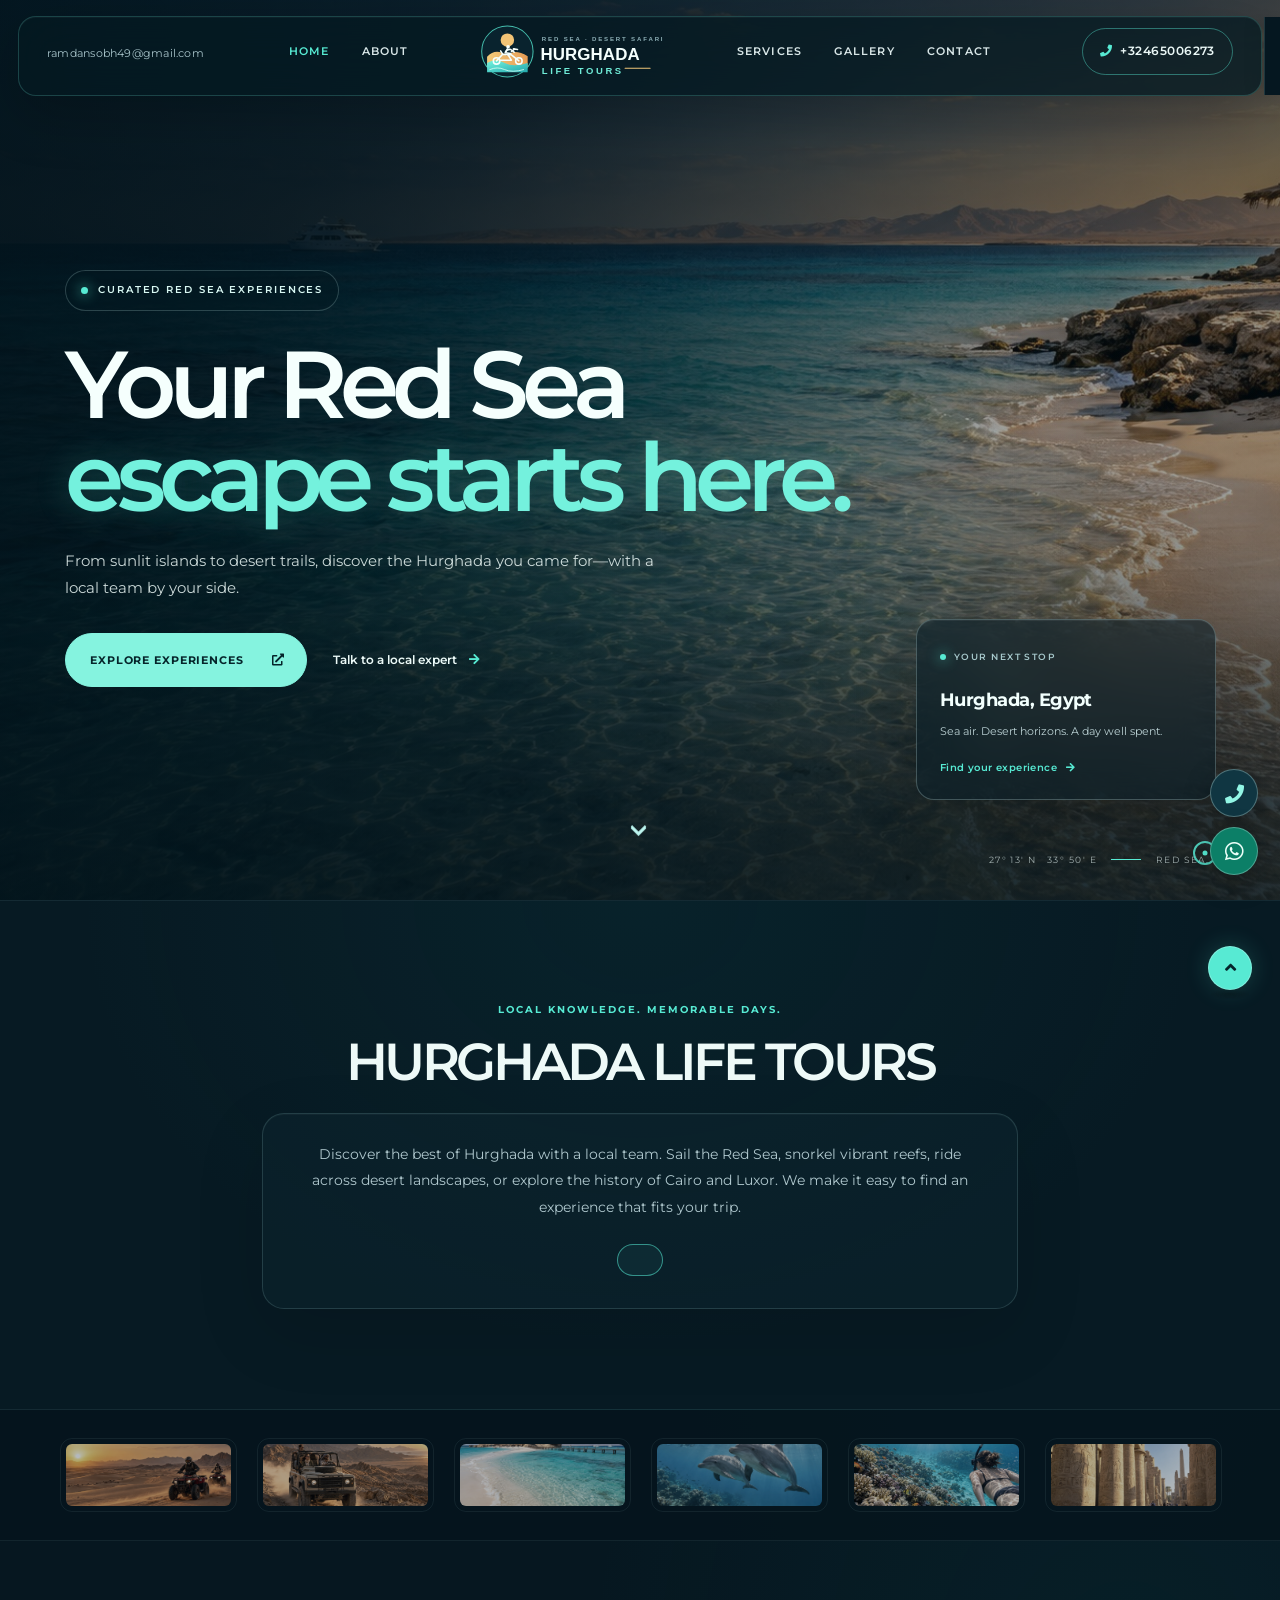
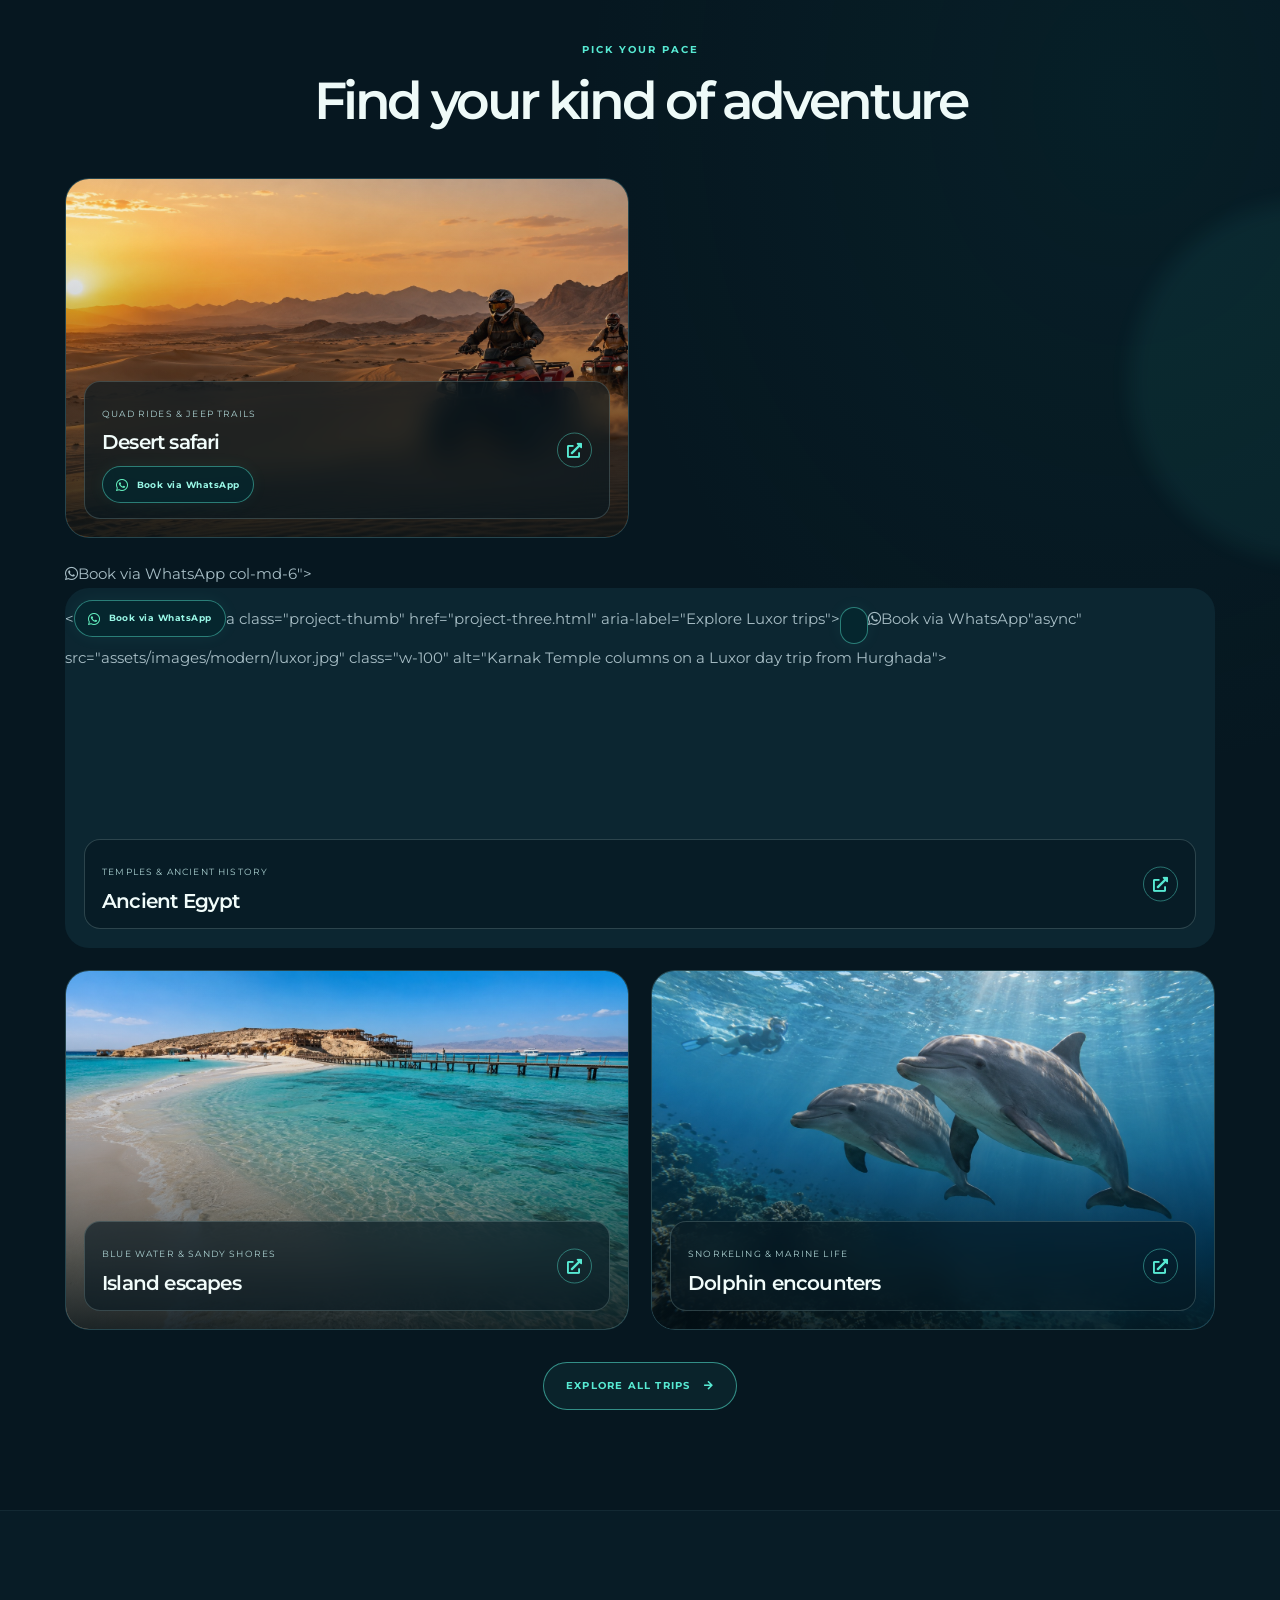
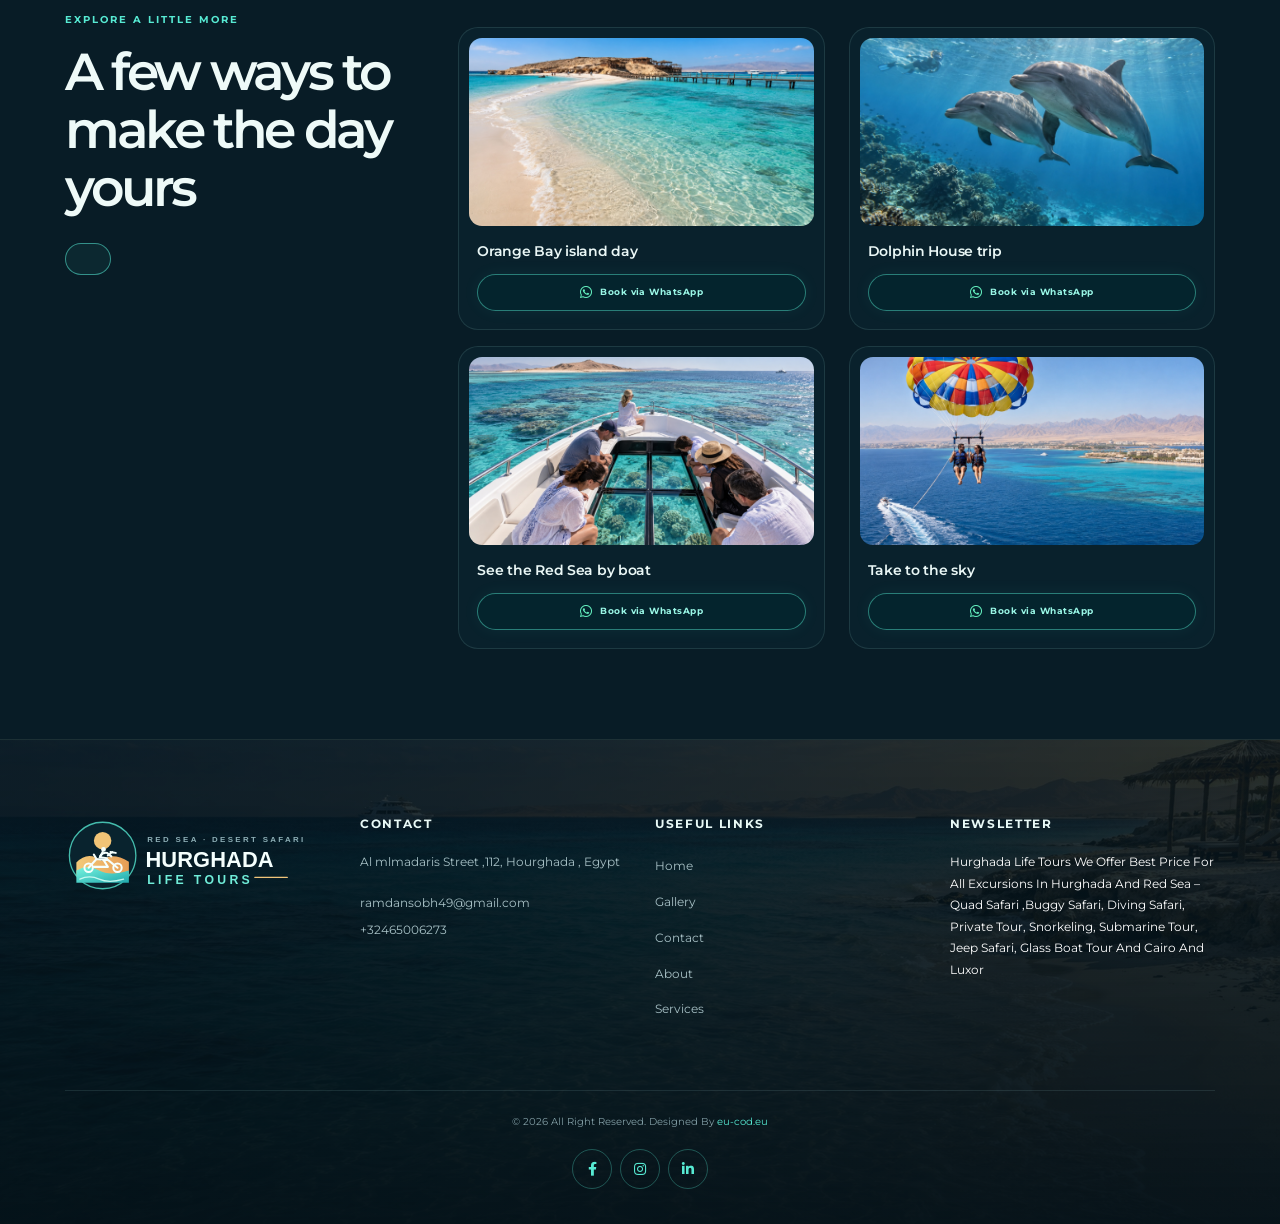
==== commit 1cb9e6d6: "Optimize gallery photos and improve SEO" ====
--- a/index.html
+++ b/index.html
@@ -7,7 +7,7 @@
         <meta name="description" content="HURGHADA LIFE TOURS">
         <meta name="viewport" content="width=device-width, initial-scale=1">
 
-		<link rel="shortcut icon" type="image/x-icon" href="assets/images/1/LOGM.png">
+		<link rel="shortcut icon" type="image/x-icon" href="assets/images/logo-hurghada-mark.svg">
         <!-- Place favicon.ico in the root directory -->
 
         <!-- CSS here -->
@@ -15,7 +15,6 @@
         <link rel="stylesheet" href="assets/css/animate.min.css">
         <link rel="stylesheet" href="assets/css/magnific-popup.css">
         <link rel="stylesheet" href="assets/css/fontawesome-all.min.css">
-        <link rel="stylesheet" href="css/all.min.css">
         <link rel="stylesheet" href="assets/css/odometer.css">
         <link rel="stylesheet" href="assets/css/swiper-bundle.min.css">
         <link rel="stylesheet" href="assets/css/slick.css">
@@ -23,6 +22,7 @@
         <link rel="stylesheet" href="assets/css/flaticon.css">
         <link rel="stylesheet" href="assets/css/style.css">
         <link rel="stylesheet" href="assets/css/responsive.css">
+            <link rel="stylesheet" href="assets/css/modern.css">
     </head>
     <body>
 
@@ -62,8 +62,8 @@
                                         </div>
                                         <div class="col-xl-8">
                                             <div class="logo mobile-logo d-none">
-                                                <a href="index.html"><img src="assets/images/1/LOG.png" alt="Logo"></a>
-                                                <a href="index.html" class="d-none sticky-logo"><img src="assets/images/1/LOGM.png" alt="Logo"></a>
+                                                <a href="index.html"><img src="assets/images/logo-hurghada-safari.svg" alt="Hurghada Life Tours — Red Sea and desert safari"></a>
+                                                <a href="index.html" class="d-none sticky-logo"><img src="assets/images/logo-hurghada-safari.svg" alt="Hurghada Life Tours — Red Sea and desert safari"></a>
                                             </div>
                                             <div class="navbar-wrap main-menu d-none d-lg-flex">
                                                 <ul class="navigation">
@@ -76,17 +76,18 @@
                                                     
                                                 </ul>
                                                 <div class="logo">
-                                                    <a href="index.html"><img src="assets/images/1/LOG.png" alt="Logo"></a>
+                                                    <a href="index.html"><img src="assets/images/logo-hurghada-safari.svg" alt="Hurghada Life Tours — Red Sea and desert safari"></a>
                                                 </div>
                                                 <div class="logo d-none">
-                                                    <a href="index.html"><img src="assets/images/1/LOGM.png" alt="Logo"></a>
+                                                    <a href="index.html"><img src="assets/images/logo-hurghada-safari.svg" alt="Hurghada Life Tours — Red Sea and desert safari"></a>
                                                 </div>
                                                 <ul class="navigation right">
                                                     
                                                     <li class="menu-item-has-children"><a href="project-three.html">Services</a>
                                                        
                                                     </li>
-                                                    <li><a href="contact.html">contacts</a></li>
+                                                    <li><a href="gallery.html">Gallery</a></li>
+                                                    <li><a href="contact.html">Contact</a></li>
                                                 </ul>
                                             </div>
                                         </div>
@@ -104,7 +105,7 @@
                                 <nav class="menu-box">
                                     <div class="close-btn"><i class="fas fa-times"></i></div>
                                     <div class="nav-logo">
-                                        <a href="index.html"><img src="assets/images/1/LOGM.png" alt="Logo"></a>
+                                        <a href="index.html"><img src="assets/images/logo-hurghada-safari.svg" alt="Hurghada Life Tours — Red Sea and desert safari"></a>
                                     </div>
                                     <div class="menu-outer">
                                         <!--Here Menu Will Come Automatically Via Javascript / Same Menu as in Header-->
@@ -134,58 +135,61 @@
         <main>
 
             <!-- slider-area -->
-            <section class="slider-area">
+            <section class="slider-area" aria-label="Explore Hurghada">
                 <div class="slider-active">
-                    <div class="single-slider slider-bg" data-background="assets/images/3.png">
-                        <div class="slider-right-bg" data-animation="tgFadeInRight" data-delay=".8s" data-background="assets/images/1.png"></div>
+                    <div class="single-slider slider-bg" data-background="assets/images/modern/red-sea-hero.jpg">
                         <div class="container">
-                            <div class="row justify-content-center">
-                                <div class="col-xl-8">
-                                    <div class="banner-content text-center">
-                                        <h2 class="title" data-animation="fadeInUp" data-delay=".2s">HURGHADA LIFE TOURS </h2>
-                                        <p data-animation="fadeInUp" data-delay=".4s">Hurghada Life Tours We Offer Best Price For All Excursions In Hurghada And Red Sea – Quad Safari ,Buggy Safari, Diving Safari, Private Tour, Snorkeling, Submarine Tour, Jeep Safari, Glass Boat Tour And Cairo And Luxor</p>
-                                        <a href="overview.html" class="btn" data-animation="fadeInUp" data-delay=".6s">
-                                            <div class="btn_m">
-                                                <div class="btn_c">
-                                                    <div class="btn_t1">learn more</div>
-                                                    <div class="btn_t2">learn more</div>
-                                                </div>
-                                            </div>
-                                        </a>
-                                    </div>
-                                </div>
-                            </div>
-                        </div>
-                    </div>
-                    <div class="single-slider slider-bg" data-background="assets/images/3.png">
-                        <div class="slider-right-bg" data-animation="tgFadeInRight" data-delay=".8s" data-background="assets/images/2.png"></div>
+                            <div class="row justify-content-start">
+                                <div class="col-xl-9 col-lg-10">
+                                    <div class="banner-content hero-panel">
+                                        <span class="hero-kicker"><span class="hero-kicker-dot"></span> Curated Red Sea experiences</span>
+                                        <h1 class="title">Your Red Sea<br><span>escape starts here.</span></h1>
+                                        <p>From sunlit islands to desert trails, discover the Hurghada you came for—with a local team by your side.</p>
+                                        <div class="hero-actions">
+                                            <a href="project-three.html" class="btn hero-cta">Explore experiences <i class="fas fa-external-link-alt" aria-hidden="true"></i></a>
+                                            <a href="tel:+32465006273" class="hero-text-link">Talk to a local expert <i class="fas fa-arrow-right" aria-hidden="true"></i></a>
+                                        </div>
+                                    </div>
+                                </div>
+                            </div>
+                        </div>
+                        <aside class="hero-floating-card" aria-label="Hurghada destination">
+                            <span class="floating-label"><span></span> YOUR NEXT STOP</span>
+                            <strong>Hurghada, Egypt</strong>
+                            <p>Sea air. Desert horizons. A day well spent.</p>
+                            <a href="#experiences">Find your experience <i class="fas fa-arrow-right" aria-hidden="true"></i></a>
+                        </aside>
+                    </div>
+                    <div class="single-slider slider-bg" data-background="assets/images/modern/orange-bay.jpg">
                         <div class="container">
-                            <div class="row justify-content-center">
-                                <div class="col-xl-8">
-                                    <div class="banner-content text-center">
-                                        <h2 class="title" data-animation="fadeInUp" data-delay=".2s">HURGHADA LIFE TOURS </h2>
-                                        <p data-animation="fadeInUp" data-delay=".4s">Hurghada Life Tours We Offer Best Price For All Excursions In Hurghada And Red Sea – Quad Safari ,Buggy Safari, Diving Safari, Private Tour, Snorkeling, Submarine Tour, Jeep Safari, Glass Boat Tour And Cairo And Luxor</p>
-                                        <a href="overview.html" class="btn" data-animation="fadeInUp" data-delay=".6s">
-                                            <div class="btn_m">
-                                                <div class="btn_c">
-                                                    <div class="btn_t1">learn more</div>
-                                                    <div class="btn_t2">learn more</div>
-                                                </div>
-                                            </div>
-                                        </a>
-                                    </div>
-                                </div>
-                            </div>
-                        </div>
+                            <div class="row justify-content-start">
+                                <div class="col-xl-9 col-lg-10">
+                                    <div class="banner-content hero-panel">
+                                        <span class="hero-kicker"><span class="hero-kicker-dot"></span> Sea days, your way</span>
+                                        <h2 class="title">Meet the Red Sea<br><span>at its brightest.</span></h2>
+                                        <p>Set sail for island escapes, clear-water snorkeling and unforgettable moments along Egypt’s coast.</p>
+                                        <div class="hero-actions">
+                                            <a href="project-three.html" class="btn hero-cta">Browse our trips <i class="fas fa-external-link-alt" aria-hidden="true"></i></a>
+                                            <a href="contact.html" class="hero-text-link">Plan your day <i class="fas fa-arrow-right" aria-hidden="true"></i></a>
+                                        </div>
+                                    </div>
+                                </div>
+                            </div>
+                        </div>
+                        <aside class="hero-floating-card" aria-label="Hurghada destination">
+                            <span class="floating-label"><span></span> MADE FOR EXPLORING</span>
+                            <strong>One coast. Many ways.</strong>
+                            <p>Pick a trip that feels like yours.</p>
+                            <a href="overview.html">Meet the local team <i class="fas fa-arrow-right" aria-hidden="true"></i></a>
+                        </aside>
                     </div>
                 </div>
                 <div class="banner-scroll-down">
-                    <a href="#about" class="section-link">
-                        <span></span>
-                        <span></span>
-                        <span></span>
+                    <a href="#about" class="section-link" aria-label="Scroll to discover more">
+                        <span></span><span></span><span></span>
                     </a>
                 </div>
+                <div class="hero-side-note">27° 13′ N &nbsp; 33° 50′ E <span></span> RED SEA, EGYPT</div>
             </section>
             <!-- slider-area-end -->
 
@@ -195,12 +199,12 @@
                     <div class="row justify-content-center">
                         <div class="col-xl-8 col-lg-10">
                             <div class="section-title text-center mb-35">
-                                <span class="sub-title">Who we are</span>
+                                <span class="sub-title">Local knowledge. Memorable days.</span>
                                 <h2 class="title">HURGHADA LIFE TOURS</h2>
                             </div>
                             <div class="about-content text-center">
-                                <p>Hurghada Life Tours is a local tour company located in the famous city of Hurghada in Egypt. We offer wonderful tourist trips from our company to experience the picturesque area and the opponents of Hurghada. We offer safaris to fully experience the surrounding land with stunning natural views from afar. We also offer cruises to experience the picturesque coastline and witness the stunning views surrounding the bay. Hurghada Life Tours We Offer Best Price For All Excursions In Hurghada And Red Sea – Quad Safari ,Buggy Safari, Diving Safari, Private Tour, Snorkeling, Submarine Tour, Jeep Safari, Glass Boat Tour And Cairo And Luxor .</p>
-                                <a href="https://www.facebook.com/hurghadalifetour/" class="btn transparent-btn">
+                                <p>Discover the best of Hurghada with a local team. Sail the Red Sea, snorkel vibrant reefs, ride across desert landscapes, or explore the history of Cairo and Luxor. We make it easy to find an experience that fits your trip.</p>
+                                <a href="overview.html" class="btn transparent-btn">
                                     <div class="btn_m">
                                         <div class="btn_c">
                                             <div class="btn_t1">more about</div>
@@ -221,37 +225,37 @@
                     <div class="row brand-active g-">
                         <div class="col-12">
                             <div class="brand-item">
-                                <img src="assets/images/1/22.jpg" alt="">
-                            </div>
-                        </div>
-                        <div class="col-12">
-                            <div class="brand-item">
-                                <img src="assets/images/1/29.jpg" alt="">
-                            </div>
-                        </div>
-                        <div class="col-12">
-                            <div class="brand-item">
-                                <img src="assets/images/1/24.jpg" alt="">
-                            </div>
-                        </div>
-                        <div class="col-12">
-                            <div class="brand-item">
-                                <img src="assets/images/1/25.jpg" alt="">
-                            </div>
-                        </div>
-                        <div class="col-12">
-                            <div class="brand-item">
-                                <img src="assets/images/1/33.jpg" alt="">
-                            </div>
-                        </div>
-                        <div class="col-12">
-                            <div class="brand-item">
-                                <img src="assets/images/1/27.jpg" alt="">
-                            </div>
-                        </div>
-                        <div class="col-12">
-                            <div class="brand-item">
-                                <img src="assets/images/1/28.jpg" alt="">
+                                <img loading="lazy" decoding="async" src="assets/images/modern/quad-safari.jpg" alt="Hurghada quad safari across the desert">
+                            </div>
+                        </div>
+                        <div class="col-12">
+                            <div class="brand-item">
+                                <img loading="lazy" decoding="async" src="assets/images/modern/jeep-safari.jpg" alt="Jeep safari in the Eastern Desert">
+                            </div>
+                        </div>
+                        <div class="col-12">
+                            <div class="brand-item">
+                                <img loading="lazy" decoding="async" src="assets/images/modern/orange-bay.jpg" alt="Orange Bay island and clear Red Sea water">
+                            </div>
+                        </div>
+                        <div class="col-12">
+                            <div class="brand-item">
+                                <img loading="lazy" decoding="async" src="assets/images/modern/dolphins.jpg" alt="Dolphins swimming over a Red Sea reef">
+                            </div>
+                        </div>
+                        <div class="col-12">
+                            <div class="brand-item">
+                                <img loading="lazy" decoding="async" src="assets/images/modern/snorkeling.jpg" alt="Snorkeling above a colorful coral reef">
+                            </div>
+                        </div>
+                        <div class="col-12">
+                            <div class="brand-item">
+                                <img loading="lazy" decoding="async" src="assets/images/modern/luxor.jpg" alt="Ancient columns at Karnak Temple in Luxor">
+                            </div>
+                        </div>
+                        <div class="col-12">
+                            <div class="brand-item">
+                                <img loading="lazy" decoding="async" src="assets/images/modern/parasailing.jpg" alt="Parasailing above the Red Sea in Hurghada">
                             </div>
                         </div>
                     </div>
@@ -292,60 +296,45 @@
         
 
             <!-- project-area -->
-            <section class="project-area section-py-140">
+            <section class="project-area section-py-140" id="experiences">
                 <div class="container">
                     <div class="row justify-content-center">
                         <div class="col-xl-8">
                             <div class="section-title text-center mb-60">
                          
-                                <h2 class="title">About Hurghada life Tours</h2>
+                                <span class="sub-title">Pick your pace</span><h2 class="title">Find your kind of adventure</h2>
                             </div>
                         </div>
                     </div>
                     <div class="project-item-wrap">
                         <div class="row">
                             <div class="col-lg-6 col-md-6">
-                                <div class="project-item py-5">
-                                    <div class="project-thumb">
-                                        <a href="https://www.facebook.com/hurghadalifetour/"><img src="assets/images/jeep.jpg" class="w-100" alt=""></a>
-                                    </div>
-                                   
-                                </div>
+                                <article class="project-item">
+                                    <a class="project-thumb" href="project-three.html" aria-label="Explore desert safari trips"><img loading="lazy" decoding="async" src="assets/images/modern/quad-safari.jpg" class="w-100" alt="Desert safari in Hurghada, Egypt"></a>
+                                    <div class="tour-card-caption"><span>Quad rides & jeep trails</span><h3>Desert safari</h3><i class="fas fa-external-link-alt" aria-hidden="true"></i><a class="tour-whatsapp-link" href="https://wa.me/32465006273?text=Hello%20Hurghada%20Life%20Tours%2C%0AI%27m%20interested%20in%20this%20tour%3A%20Desert%20safari.%0ATrip%20details%3A%20Choose%20a%20quad%20bike%20or%20jeep%20route%20through%20the%20Eastern%20Desert.%0APlease%20share%20the%20price%2C%20available%20dates%2C%20pickup%20details%20and%20how%20to%20book." target="_blank" rel="noopener noreferrer" aria-label="Book Desert safari via WhatsApp"><i class="fab fa-whatsapp" aria-hidden="true"></i><span>Book via WhatsApp</span></a></div>
+                                </article>
+                            </div>
+                            <div class="col-lg-6<a class="tour-whatsapp-link" href="https://wa.me/32465006273?text=Hello%20Hurghada%20Life%20Tours%2C%0AI%27m%20interested%20in%20this%20tour%3A%20Ancient%20Egypt.%0ATrip%20details%3A%20Day%20trip%20to%20Luxor%20to%20explore%20Karnak%20Temple%20and%20ancient%20Egyptian%20history.%0APlease%20share%20the%20price%2C%20available%20dates%2C%20pickup%20details%20and%20how%20to%20book." target="_blank" rel="noopener noreferrer" aria-label="Book Ancient Egypt via WhatsApp"><i class="fab fa-whatsapp" aria-hidden="true"></i><span>Book via WhatsApp</span></a> col-md-6">
+                                <article class="project-item">
+                                    <<a class="tour-whatsapp-link" href="https://wa.me/32465006273?text=Hello%20Hurghada%20Life%20Tours%2C%0AI%27m%20interested%20in%20this%20tour%3A%20Island%20escapes.%0ATrip%20details%3A%20Boat%20trip%20to%20a%20Red%20Sea%20island%20with%20clear%20water%2C%20snorkeling%20and%20sandy%20beaches.%0APlease%20share%20the%20price%2C%20available%20dates%2C%20pickup%20details%20and%20how%20to%20book." target="_blank" rel="noopener noreferrer" aria-label="Book Island escapes via WhatsApp"><i class="fab fa-whatsapp" aria-hidden="true"></i><span>Book via WhatsApp</span></a>a class="project-thumb" href="project-three.html" aria-label="Explore Luxor trips"><img loading="lazy" decoding=<a class="tour-whatsapp-link" href="https://wa.me/32465006273?text=Hello%20Hurghada%20Life%20Tours%2C%0AI%27m%20interested%20in%20this%20tour%3A%20Dolphin%20encounters.%0ATrip%20details%3A%20Dolphin%20and%20snorkeling%20excursion%20on%20the%20Red%20Sea.%0APlease%20share%20the%20price%2C%20available%20dates%2C%20pickup%20details%20and%20how%20to%20book." target="_blank" rel="noopener noreferrer" aria-label="Book Dolphin encounters via WhatsApp"><i class="fab fa-whatsapp" aria-hidden="true"></i><span>Book via WhatsApp</span></a>"async" src="assets/images/modern/luxor.jpg" class="w-100" alt="Karnak Temple columns on a Luxor day trip from Hurghada"></a>
+                                    <div class="tour-card-caption"><span>Temples & ancient history</span><h3>Ancient Egypt</h3><i class="fas fa-external-link-alt" aria-hidden="true"></i></div>
+                                </article>
                             </div>
                             <div class="col-lg-6 col-md-6">
-                                <div class="project-item py-5">
-                                    <div class="project-thumb">
-                                        <a href="https://www.facebook.com/hurghadalifetour/"><img src="assets/images/loxer.jpg" class="w-100" alt=""></a>
-                                    </div>
-                                 
-                                </div>
+                                <article class="project-item">
+                                    <a class="project-thumb" href="project-three.html" aria-label="Explore Red Sea island trips"><img loading="lazy" decoding="async" src="assets/images/modern/orange-bay.jpg" class="w-100" alt="Island escapes in Hurghada, Egypt"></a>
+                                    <div class="tour-card-caption"><span>Blue water & sandy shores</span><h3>Island escapes</h3><i class="fas fa-external-link-alt" aria-hidden="true"></i></div>
+                                </article>
                             </div>
                             <div class="col-lg-6 col-md-6">
-                                <div class="project-item py-5">
-                                    <div class="project-thumb">
-                                        <a href="https://www.facebook.com/hurghadalifetour/"><img src="assets/images/orang.jpg" class="w-100"  alt=""></a>
-                                    </div>
-                                  
-                                </div>
-                            </div>
-                            <div class="col-lg-6 col-md-6">
-                                <div class="project-item py-5">
-                                    <div class="project-thumb">
-                                        <a href="https://www.facebook.com/hurghadalifetour/"><img src="assets/images/safri1.jpg" class="w-100" alt=""></a>
-                                    </div>
-                                   
-                                </div>
+                                <article class="project-item">
+                                    <a class="project-thumb" href="project-three.html" aria-label="Explore dolphin and snorkeling trips"><img loading="lazy" decoding="async" src="assets/images/modern/dolphins.jpg" class="w-100" alt="Dolphin encounters in Hurghada, Egypt"></a>
+                                    <div class="tour-card-caption"><span>Snorkeling & marine life</span><h3>Dolphin encounters</h3><i class="fas fa-external-link-alt" aria-hidden="true"></i></div>
+                                </article>
                             </div>
                         </div>
                         <div class="view-all-btn text-center">
-                            <a href="https://www.facebook.com/hurghadalifetour/" class="btn transparent-btn">
-                                <div class="btn_m">
-                                    <div class="btn_c">
-                                        <div class="btn_t1">Explore all</div>
-                                        <div class="btn_t2">Explore all</div>
-                                    </div>
-                                </div>
-                            </a>
+                            <a href="project-three.html" class="btn transparent-btn"><span>Explore all trips <i class="fas fa-arrow-right" aria-hidden="true"></i></span></a>
                         </div>
                     </div>
                 </div>
@@ -360,9 +349,9 @@
                     <div class="row">
                         <div class="col-lg-4">
                             <div class="section-title mb-50">
-                                <span class="sub-title">From our Website</span>
-                                <h2 class="title">Latest news & events</h2>
-                                <a href="https://www.facebook.com/hurghadalifetour/" class="btn transparent-btn">
+                                <span class="sub-title">Explore a little more</span>
+                                <h2 class="title">A few ways to make the day yours</h2>
+                                <a href="project-three.html" class="btn transparent-btn">
                                     <div class="btn_m">
                                         <div class="btn_c">
                                             <div class="btn_t1">More Info </div>
@@ -378,45 +367,45 @@
                                     <div class="col-md-6">
                                         <div class="blog-item">
                                             <div class="blog-thumb">
-                                                <a href="https://www.facebook.com/hurghadalifetour/"><img src="assets/images/r1.jpg"  class="w-100"  alt=""></a>
+                                                <a href="project-three.html"><img loading="lazy" decoding="async" src="assets/images/modern/orange-bay.jpg"  class="w-100"  alt="Orange Bay island day in Hurghada, Egypt"></a>
                                             </div>
                                             <div class="blog-content">
-                                                <h2 class="title"><a href="https://www.facebook.com/hurghadalifetour/">Hurghada life tours.</a></h2>
+                                                <h2 class="title"><a href="project-three.html">Orange Bay island day</a></h2>
                                              
-                                            </div>
+                                            <a class="tour-whatsapp-link" href="https://wa.me/32465006273?text=Hello%20Hurghada%20Life%20Tours%2C%0AI%27m%20interested%20in%20this%20tour%3A%20Orange%20Bay%20island%20day.%0ATrip%20details%3A%20Full-day%20boat%20trip%20with%20snorkeling%20stops%2C%20time%20on%20Orange%20Bay%2C%20lunch%20and%20transfers.%0APlease%20share%20the%20price%2C%20available%20dates%2C%20pickup%20details%20and%20how%20to%20book." target="_blank" rel="noopener noreferrer" aria-label="Book Orange Bay island day via WhatsApp"><i class="fab fa-whatsapp" aria-hidden="true"></i><span>Book via WhatsApp</span></a></div>
                                         </div>
                                     </div>
                                     <div class="col-md-6">
                                         <div class="blog-item">
                                             <div class="blog-thumb">
-                                                <a href="blog-details.html"><img src="assets/images/r2.jpg"  class="w-100" alt=""></a>
+                                                <a href="project-three.html"><img loading="lazy" decoding="async" src="assets/images/modern/dolphins.jpg"  class="w-100" alt="Dolphin House trip in Hurghada, Egypt"></a>
                                             </div>
                                             <div class="blog-content">
-                                                <h2 class="title"><a href="https://www.facebook.com/hurghadalifetour/">Best services.</a></h2>
+                                                <h2 class="title"><a href="project-three.html">Dolphin House trip</a></h2>
                                              
-                                            </div>
+                                            <a class="tour-whatsapp-link" href="https://wa.me/32465006273?text=Hello%20Hurghada%20Life%20Tours%2C%0AI%27m%20interested%20in%20this%20tour%3A%20Dolphin%20House%20trip.%0ATrip%20details%3A%20Boat%20trip%20to%20the%20dolphin%20area%20with%20snorkeling%20stops%2C%20lunch%20and%20water%20activities.%0APlease%20share%20the%20price%2C%20available%20dates%2C%20pickup%20details%20and%20how%20to%20book." target="_blank" rel="noopener noreferrer" aria-label="Book Dolphin House trip via WhatsApp"><i class="fab fa-whatsapp" aria-hidden="true"></i><span>Book via WhatsApp</span></a></div>
                                         </div>
                                     </div>
                                     <div class="col-md-6">
                                         <div class="blog-item">
                                             <div class="blog-thumb">
-                                                <a href="blog-details.html"><img src="assets/images/r3.jpg"  class="w-100" alt=""></a>
+                                                <a href="project-three.html"><img loading="lazy" decoding="async" src="assets/images/modern/glass-boat.jpg"  class="w-100" alt="See the Red Sea by boat in Hurghada, Egypt"></a>
                                             </div>
                                             <div class="blog-content">
-                                                <h2 class="title"><a href="https://www.facebook.com/hurghadalifetour/">Best Trips.</a></h2>
+                                                <h2 class="title"><a href="project-three.html">See the Red Sea by boat</a></h2>
                                              
-                                            </div>
+                                            <a class="tour-whatsapp-link" href="https://wa.me/32465006273?text=Hello%20Hurghada%20Life%20Tours%2C%0AI%27m%20interested%20in%20this%20tour%3A%20See%20the%20Red%20Sea%20by%20boat.%0ATrip%20details%3A%20Boat%20excursion%20over%20clear%20Red%20Sea%20water%20with%20time%20to%20enjoy%20the%20coast.%0APlease%20share%20the%20price%2C%20available%20dates%2C%20pickup%20details%20and%20how%20to%20book." target="_blank" rel="noopener noreferrer" aria-label="Book See the Red Sea by boat via WhatsApp"><i class="fab fa-whatsapp" aria-hidden="true"></i><span>Book via WhatsApp</span></a></div>
                                         </div>
                                     </div>
                                     <div class="col-md-6">
                                         <div class="blog-item">
                                             <div class="blog-thumb">
-                                                <a href="blog-details.html"><img src="assets/images/r4.jpg" class="w-100"  alt=""></a>
+                                                <a href="project-three.html"><img loading="lazy" decoding="async" src="assets/images/modern/parasailing.jpg" class="w-100"  alt="Take to the sky in Hurghada, Egypt"></a>
                                             </div>
                                             <div class="blog-content">
-                                                <h2 class="title"><a href="https://www.facebook.com/hurghadalifetour/">Enjoy With Us.</a></h2>
+                                                <h2 class="title"><a href="project-three.html">Take to the sky</a></h2>
                                              
-                                            </div>
+                                            <a class="tour-whatsapp-link" href="https://wa.me/32465006273?text=Hello%20Hurghada%20Life%20Tours%2C%0AI%27m%20interested%20in%20this%20tour%3A%20Take%20to%20the%20sky.%0ATrip%20details%3A%20About%20a%2015-minute%20parasailing%20flight%20above%20the%20Red%20Sea.%0APlease%20share%20the%20price%2C%20available%20dates%2C%20pickup%20details%20and%20how%20to%20book." target="_blank" rel="noopener noreferrer" aria-label="Book Take to the sky via WhatsApp"><i class="fab fa-whatsapp" aria-hidden="true"></i><span>Book via WhatsApp</span></a></div>
                                         </div>
                                     </div>
                                 </div>
@@ -436,11 +425,11 @@
         <div class="contact-3">
             <a href="tel:+32465006273">
               <button class="call-icon">
-                <i class="fas fa-phon"></i>
+                <i class="fas fa-phone"></i>
                 <span class="sr-only">Call</span>
               </button>
             </a>
-            <a href="https://wa.me/+32465006273">
+            <a href="https://wa.me/32465006273">
               <button class="whatsapp-icon">
                 <i class="fab fa-whatsapp"></i>
                 <span class="sr-only">Whatsapp</span>
@@ -464,7 +453,7 @@
                             <div class="col-xl-3 col-md-4 col-sm-5">
                                 <div class="footer-widget">
                                     <div class="footer-logo">
-                                        <a href="index.html"><img src="assets/images/1/LOG.png" class="lg" alt=""></a>
+                                        <a href="index.html"><img src="assets/images/logo-hurghada-safari.svg" class="lg" alt="Hurghada Life Tours — Red Sea and desert safari"></a>
                                     </div>
                                 </div>
                             </div>
@@ -487,7 +476,8 @@
                                     <div class="footer-link">
                                         <ul class="list-wrap">
                                             <li><a href="index.html">Home </a></li>
-                                            <li><a href="contact.html">contacts</a></li>
+                                            <li><a href="gallery.html">Gallery</a></li>
+                                                    <li><a href="contact.html">Contact</a></li>
                                             <li><a href="overview.html"> About</a></li>
                                             <li><a href="project-three.html">Services </a></li>
                                             
@@ -511,7 +501,7 @@
                             <div class="col-lg-12">
                                 <div class="copyright-text text-center">
                 <p>&copy; 2026 All Right Reserved.
-                        Designed By <a style="color: aliceblue;" href="https://eu-cod.eu/"> eu-cod.eu </a></p>
+                        Designed By <a style="color: aliceblue;" href="https://eu-cod.eu" target="_blank" rel="noopener noreferrer"> eu-cod.eu </a></p>
                                 <div class="footer-social">
                                     <ul class="list-wrap">
                                         
@@ -549,5 +539,6 @@
         <script src="assets/js/ajax-form.js"></script>
         <script src="assets/js/wow.min.js"></script>
         <script src="assets/js/main.js"></script>
+        <script src="assets/js/modern.js"></script>
     </body>
-</html>+</html>
--- a/assets/css/modern.css
+++ b/assets/css/modern.css
@@ -0,0 +1,897 @@
+/* Hurghada Life Tours — modern coastal system */
+:root {
+  --tg-primary-color: #57ead3;
+  --tg-secondary-color: #09202b;
+  --tg-body-background-color: #061720;
+  --tg-secondary-background: #0a202a;
+  --tg-body-font-color: #a7bdc5;
+  --tg-heading-font-color: #effaf8;
+  --tg-paragraph-color: #a7bdc5;
+  --tg-white: #f5fffd;
+  --tg-black: #061720;
+  --sea-glow: rgba(87, 234, 211, .3);
+  --glass: rgba(11, 37, 48, .68);
+  --glass-line: rgba(193, 255, 247, .14);
+}
+html { scroll-behavior: smooth; scroll-padding-top: 110px; }
+body {
+  color: var(--tg-body-font-color);
+  background:
+    radial-gradient(ellipse at 82% 12%, rgba(15, 92, 101, .14), transparent 32%),
+    radial-gradient(ellipse at 10% 68%, rgba(18, 72, 87, .12), transparent 30%),
+    #061720;
+  font-family: 'Montserrat', 'Inter', sans-serif;
+  overflow-x: hidden;
+}
+body::before {
+  content: "";
+  position: fixed;
+  inset: 0;
+  pointer-events: none;
+  z-index: -1;
+  opacity: .12;
+  background-image: radial-gradient(rgba(151, 237, 228, .18) .65px, transparent .65px);
+  background-size: 24px 24px;
+}
+::selection { background: #57ead3; color: #061720; }
+h1, h2, h3, h4, h5, h6 { color: var(--tg-heading-font-color); font-family: 'Montserrat', 'Inter', sans-serif; font-weight: 600; letter-spacing: -.045em; }
+p { color: var(--tg-paragraph-color); }
+a, button { -webkit-tap-highlight-color: transparent; }
+a { color: var(--tg-primary-color); }
+a:hover { color: #a1fff1; }
+.container { max-width: 1180px; }
+
+/* Glass navigation */
+.menu-area.transparent-header {
+  position: fixed;
+  top: 16px;
+  left: 0;
+  right: 0;
+  height: auto;
+  padding: 0 18px;
+  transition: top .35s ease;
+}
+.menu-area .container.custom-container {
+  max-width: 1320px;
+  padding: 0 28px;
+  border: 1px solid var(--glass-line);
+  border-radius: 18px;
+  background: rgba(5, 25, 34, .76);
+  box-shadow: 0 18px 55px rgba(0, 0, 0, .22), inset 0 1px rgba(255,255,255,.035);
+  backdrop-filter: blur(22px);
+  -webkit-backdrop-filter: blur(22px);
+}
+.menu-area.sticky-menu { top: 8px; }
+.menu-area.sticky-menu .container.custom-container {
+  background: rgba(5, 25, 34, .92);
+  border-color: rgba(87, 234, 211, .2);
+}
+.menu-area .menu-nav { min-height: 78px; }
+.menu-area .header-mail a {
+  color: #a8c4ca;
+  text-decoration: none;
+  font-size: 11px;
+  letter-spacing: .02em;
+  white-space: nowrap;
+}
+.menu-area .header-mail a:hover { color: var(--tg-primary-color); }
+.navbar-wrap { justify-content: center; }
+.navbar-wrap ul { margin: 0 auto; flex-wrap: nowrap; }
+.navbar-wrap .navigation.right { margin: 0 auto; }
+.navbar-wrap ul li a {
+  padding: 29px 16px;
+  color: #d9e7e8;
+  font-size: 11px;
+  font-weight: 600;
+  letter-spacing: .11em;
+}
+.navbar-wrap > ul > li.active > a,
+.navbar-wrap > ul > li:hover > a { color: var(--tg-primary-color); }
+.navbar-wrap .logo { flex: 0 0 76px; text-align: center; }
+.navbar-wrap .logo img { width: 70px; height: 70px; object-fit: contain; }
+.menu-area .header-contact a {
+  display: inline-flex;
+  align-items: center;
+  gap: 8px;
+  color: #eaf7f6;
+  border: 1px solid rgba(87, 234, 211, .42);
+  border-radius: 999px;
+  padding: 11px 17px;
+  font-size: 12px;
+  font-weight: 600;
+  letter-spacing: .04em;
+  transition: .25s ease;
+}
+.menu-area .header-contact a::before { content: "\f095"; font-family: "Font Awesome 5 Free"; font-weight: 900; color: var(--tg-primary-color); }
+.menu-area .header-contact a:hover { background: var(--tg-primary-color); color: #04232b; box-shadow: 0 0 25px var(--sea-glow); }
+.menu-area .header-contact a:hover::before { color: #04232b; }
+.menu-area .mobile-nav-toggler { color: var(--tg-primary-color); border: 1px solid var(--glass-line); border-radius: 12px; background: var(--glass); width: 44px; height: 44px; font-size: 20px; }
+.logo.mobile-logo.d-none { display: none !important; }
+.mobile-menu .menu-box {
+  color: var(--tg-white);
+  background: rgba(5, 23, 32, .98);
+  border-left: 1px solid var(--glass-line);
+  backdrop-filter: blur(24px);
+}
+.mobile-menu .close-btn { color: var(--tg-primary-color); background: transparent; border: 0; }
+.mobile-menu .navigation li { border-color: rgba(255,255,255,.08); }
+.mobile-menu .navigation li > a { color: #eaf7f6; }
+.mobile-menu .social-links li a { color: #d7eeee; border-color: var(--glass-line); border-radius: 12px; }
+.mobile-menu .social-links li a:hover { color: #05232b; background: var(--tg-primary-color); border-color: var(--tg-primary-color); }
+
+/* Red Sea hero */
+.slider-area { position: relative; overflow: hidden; background: #061720; }
+.single-slider {
+  min-height: min(850px, 100svh);
+  min-height: max(720px, 100svh);
+  padding: 145px 0 120px;
+  overflow: hidden;
+  background-size: cover;
+  background-position: center;
+}
+.single-slider::before {
+  content: "";
+  position: absolute;
+  inset: 0;
+  z-index: 0;
+  background:
+    radial-gradient(ellipse at 78% 48%, rgba(2, 22, 29, .12), rgba(2, 19, 27, .68) 62%),
+    linear-gradient(90deg, rgba(3, 18, 25, .8) 0%, rgba(3, 18, 25, .56) 42%, rgba(3, 18, 25, .12) 100%),
+    linear-gradient(0deg, rgba(3, 18, 25, .52), transparent 34%);
+}
+.single-slider .container { position: relative; z-index: 1; }
+.slider-active .banner-content {
+  margin-top: 32px;
+  max-width: 880px;
+  text-align: left;
+  animation: hero-rise .9s .12s both;
+}
+.hero-kicker, .floating-label {
+  display: inline-flex;
+  align-items: center;
+  gap: 10px;
+  color: #d9f8f3;
+  font-size: 10px;
+  font-weight: 600;
+  text-transform: uppercase;
+  letter-spacing: .19em;
+}
+.hero-kicker {
+  padding: 10px 15px;
+  border: 1px solid rgba(211,255,249,.2);
+  border-radius: 99px;
+  background: rgba(5, 25, 33, .38);
+  backdrop-filter: blur(12px);
+}
+.hero-kicker-dot, .floating-label span {
+  width: 7px;
+  height: 7px;
+  border-radius: 50%;
+  background: var(--tg-primary-color);
+  box-shadow: 0 0 13px var(--tg-primary-color);
+}
+.banner-content .title {
+  max-width: 920px;
+  margin: 27px 0 22px;
+  color: #f5fffd;
+  font-size: clamp(54px, 7.4vw, 100px);
+  font-weight: 600;
+  letter-spacing: -.075em;
+  line-height: .99;
+  text-transform: none;
+  text-wrap: balance;
+}
+.banner-content .title span {
+  color: #74f1dd;
+  text-shadow: 0 0 34px rgba(87,234,211,.22);
+}
+.banner-content p {
+  width: min(620px, 100%);
+  max-width: 620px;
+  margin: 0 0 32px;
+  color: rgba(241, 252, 250, .83);
+  font-size: 15px;
+  line-height: 1.8;
+}
+.hero-actions { display: flex; align-items: center; gap: 26px; flex-wrap: wrap; }
+.hero-cta.btn {
+  display: inline-flex;
+  align-items: center;
+  gap: 19px;
+  min-height: 54px;
+  padding: 16px 21px 16px 24px;
+  color: #05242a;
+  background: #85f3df;
+  border: 1px solid #85f3df;
+  border-radius: 99px;
+  font-size: 11px;
+  font-weight: 700;
+  letter-spacing: .08em;
+  box-shadow: 0 0 0 rgba(87,234,211,0);
+  transition: transform .25s ease, box-shadow .25s ease, background .25s ease;
+}
+.hero-cta.btn i { font-size: 12px; transition: transform .25s ease; }
+.hero-cta.btn:hover { color: #04232b; background: #b3fff1; border-color: #b3fff1; transform: translateY(-3px); box-shadow: 0 10px 35px rgba(87,234,211,.24); }
+.hero-cta.btn:hover i { transform: translate(2px,-2px); }
+.hero-text-link { display: inline-flex; align-items: center; gap: 12px; color: #ecfaf8; font-size: 12px; font-weight: 600; }
+.hero-text-link i { color: var(--tg-primary-color); transition: transform .2s ease; }
+.hero-text-link:hover { color: var(--tg-primary-color); }
+.hero-text-link:hover i { transform: translateX(4px); }
+.hero-floating-card {
+  position: absolute;
+  z-index: 2;
+  right: max(5vw, calc((100vw - 1320px) / 2));
+  bottom: 100px;
+  width: 300px;
+  padding: 21px 23px 19px;
+  color: #eafffc;
+  border: 1px solid rgba(222,255,250,.24);
+  border-radius: 18px;
+  background: rgba(6, 28, 38, .56);
+  box-shadow: 0 18px 60px rgba(0,0,0,.22), inset 0 1px rgba(255,255,255,.06);
+  backdrop-filter: blur(18px);
+  -webkit-backdrop-filter: blur(18px);
+  animation: float-card 5s ease-in-out infinite;
+}
+.floating-label { gap: 8px; color: #a7c9cc; font-size: 9px; letter-spacing: .16em; }
+.floating-label span { width: 6px; height: 6px; }
+.hero-floating-card strong { display: block; margin: 15px 0 5px; color: #f2fffd; font-size: 18px; letter-spacing: -.03em; }
+.hero-floating-card p { margin: 0 0 12px; color: #bad0d3; font-size: 11px; line-height: 1.6; }
+.hero-floating-card > a { color: var(--tg-primary-color); font-size: 10px; font-weight: 600; letter-spacing: .04em; }
+.hero-floating-card > a i { margin-left: 6px; transition: transform .2s ease; }
+.hero-floating-card > a:hover i { transform: translateX(4px); }
+.hero-side-note {
+  position: absolute;
+  z-index: 2;
+  bottom: 31px;
+  right: max(30px, calc((100vw - 1320px) / 2));
+  color: rgba(237,252,250,.65);
+  font-size: 9px;
+  letter-spacing: .16em;
+}
+.hero-side-note span { display: inline-block; width: 30px; height: 1px; margin: 0 11px 3px; background: var(--tg-primary-color); }
+.banner-scroll-down { left: 50%; bottom: 29px; z-index: 2; }
+.banner-scroll-down a span { width: 11px; height: 11px; border-color: rgba(196,255,248,.75); }
+.slider-active .slick-dots { left: auto; right: max(24px, calc((100vw - 1320px) / 2)); display: flex; top: auto; bottom: 35px; transform: none; }
+.slider-active .slick-dots li { margin: 0 5px; }
+.slider-active .slick-dots li button { width: 24px; height: 24px; border-color: transparent; }
+.slider-active .slick-dots li.slick-active button { border-color: rgba(87,234,211,.85); }
+.slider-active .slick-dots li button::after { width: 5px; height: 5px; background: rgba(255,255,255,.55); }
+.slider-active .slick-dots li.slick-active button::after { background: var(--tg-primary-color); }
+.slider-active .slick-list { overflow: hidden; }
+.slider-right-bg { display: none; }
+@keyframes hero-rise { from { opacity: 0; transform: translateY(18px); } to { opacity: 1; transform: translateY(0); } }
+@keyframes float-card { 0%,100% { transform: translateY(0); } 50% { transform: translateY(-7px); } }
+
+/* Shared section language */
+.section-pt-135, .section-pb-140, .section-py-140 { padding-top: 100px; padding-bottom: 100px; }
+.section-pt-140 { padding-top: 100px; }
+.blog-pb-80 { padding-bottom: 90px; }
+section:not(.slider-area):not(.breadcrumb-area) { position: relative; }
+.section-title { margin-bottom: 38px; }
+.section-title .sub-title {
+  margin-bottom: 13px;
+  color: var(--tg-primary-color);
+  font-size: 10px;
+  font-weight: 700;
+  letter-spacing: .2em;
+}
+.section-title .title {
+  color: #eefaf8;
+  font-size: clamp(32px, 4.2vw, 52px);
+  font-weight: 600;
+  line-height: 1.12;
+  letter-spacing: -.065em;
+  text-transform: none;
+}
+.btn {
+  align-items: center;
+  justify-content: center;
+  border: 1px solid rgba(87,234,211,.55);
+  border-radius: 999px;
+  padding: 15px 22px;
+  color: var(--tg-primary-color);
+  background: rgba(87,234,211,.06);
+  font-size: 10px;
+  font-weight: 700;
+  letter-spacing: .12em;
+  transition: .25s ease;
+}
+.btn:hover, .transparent-btn:hover {
+  border-color: var(--tg-primary-color);
+  color: #06252d;
+  background: var(--tg-primary-color);
+  box-shadow: 0 8px 28px rgba(87,234,211,.16);
+}
+.btn_m { height: auto; overflow: visible; }
+.btn_c { transform: none !important; }
+.btn_t1, .btn_t2 { display: none !important; }
+.btn i { margin-left: 9px; }
+
+/* Intro and photo strip */
+.about-area {
+  background:
+    radial-gradient(ellipse at 50% 0%, rgba(17,91,96,.12), transparent 62%),
+    #071a23;
+  border-top: 1px solid rgba(180,255,246,.07);
+  border-bottom: 1px solid rgba(180,255,246,.07);
+}
+.about-area .section-title { margin-bottom: 22px; }
+.about-content {
+  max-width: 850px;
+  margin: 0 auto;
+  padding: 27px 34px 32px;
+  border: 1px solid var(--glass-line);
+  border-radius: 22px;
+  background: rgba(12, 37, 47, .5);
+  box-shadow: 0 24px 70px rgba(0,0,0,.12), inset 0 1px rgba(255,255,255,.035);
+}
+.about-content p { margin: 0 0 22px; color: #b0c8ce; font-size: 14px; line-height: 1.9; }
+.about-content .btn { margin-top: 1px; }
+.brand-area { padding: 20px 0; background: rgba(6,20,28,.72); border-bottom: 1px solid rgba(180,255,246,.07); }
+.brand-area .brand-active { align-items: center; }
+.brand-item { padding: 8px 10px; }
+.brand-item img {
+  width: 100%;
+  height: 74px;
+  object-fit: cover;
+  border: 1px solid rgba(188,255,248,.1);
+  border-radius: 12px;
+  filter: saturate(.68);
+  opacity: .72;
+  transition: .25s ease;
+}
+.brand-item:hover img { filter: saturate(1); opacity: 1; transform: translateY(-2px); }
+
+/* Experiences */
+.project-area {
+  overflow: hidden;
+  background:
+    radial-gradient(ellipse at 88% 10%, rgba(13,105,108,.1), transparent 34%),
+    #061720;
+}
+.project-area::before {
+  content: "";
+  position: absolute;
+  width: 360px; height: 360px;
+  right: -210px; top: 260px;
+  border-radius: 50%;
+  background: rgba(67,236,211,.06);
+  filter: blur(10px);
+  pointer-events: none;
+}
+.project-area .container { position: relative; z-index: 1; }
+.project-area .section-title { max-width: 760px; margin: 0 auto 48px; }
+.project-area .project-item-wrap > .row { --bs-gutter-x: 22px; --bs-gutter-y: 22px; }
+.project-area .project-item { position: relative; padding: 0 !important; min-height: 360px; margin: 0; border-radius: 24px; overflow: hidden; background: #0c2631; transform-style: preserve-3d; transition: transform .35s ease, box-shadow .35s ease; }
+.project-area .project-thumb {
+  position: absolute;
+  inset: 0;
+  display: block;
+  overflow: hidden;
+  border: 1px solid rgba(198,255,249,.14);
+  border-radius: inherit;
+  background: #0c2631;
+}
+.project-area .project-thumb::after {
+  content: "";
+  position: absolute;
+  inset: 0;
+  background: linear-gradient(180deg, rgba(2,15,21,.03) 18%, rgba(2,15,21,.3) 52%, rgba(2,15,21,.88) 100%);
+  transition: opacity .3s ease;
+}
+.project-area .project-thumb img { width: 100%; height: 100%; object-fit: cover; transition: transform .75s cubic-bezier(.2,.7,.1,1); }
+.project-area .project-item:hover { box-shadow: 0 20px 55px rgba(0,0,0,.26), 0 0 0 1px rgba(87,234,211,.24); }
+.project-area .project-item:hover .project-thumb img { transform: scale(1.055); }
+.tour-card-caption {
+  position: absolute;
+  left: 19px; right: 19px; bottom: 19px;
+  z-index: 2;
+  padding: 16px 54px 15px 17px;
+  border: 1px solid rgba(214,255,249,.18);
+  border-radius: 16px;
+  background: rgba(5,24,33,.62);
+  backdrop-filter: blur(15px);
+  -webkit-backdrop-filter: blur(15px);
+  transition: background .25s ease, border-color .25s ease;
+}
+.tour-card-caption > span { color: #acd2d2; font-size: 9px; letter-spacing: .13em; text-transform: uppercase; }
+.tour-card-caption h3 { margin: 5px 0 0; color: #f1fcfa; font-size: 20px; font-weight: 600; letter-spacing: -.04em; }
+.tour-card-caption > i {
+  position: absolute; top: 50%; right: 17px;
+  display: grid; place-items: center;
+  width: 35px; height: 35px;
+  color: var(--tg-primary-color);
+  border: 1px solid rgba(87,234,211,.42);
+  border-radius: 50%;
+  transform: translateY(-50%);
+  transition: .25s ease;
+}
+.project-area .project-item:hover .tour-card-caption { background: rgba(8,40,49,.82); border-color: rgba(87,234,211,.36); }
+.project-area .project-item:hover .tour-card-caption > i { color: #05242a; background: var(--tg-primary-color); transform: translateY(-50%) rotate(45deg); }
+.view-all-btn { margin-top: 32px; }
+
+/* Homepage highlights */
+.blog-area {
+  background: #081c26;
+  border-top: 1px solid rgba(180,255,246,.06);
+}
+.blog-area .section-title { position: sticky; top: 130px; }
+.blog-area .section-title .title { width: 100%; margin-bottom: 25px; }
+.blog-area .blog-item-wrap .row { --bs-gutter-x: 16px; --bs-gutter-y: 16px; }
+.blog-area .blog-item { height: 100%; margin: 0; padding: 10px 10px 18px; border: 1px solid rgba(193,255,247,.11); border-radius: 20px; background: rgba(11,37,48,.72); transition: transform .3s ease, border-color .3s ease, box-shadow .3s ease; }
+.blog-area .blog-item:hover { transform: translateY(-5px); border-color: rgba(87,234,211,.34); box-shadow: 0 15px 44px rgba(0,0,0,.2); }
+.blog-area .blog-thumb { height: 188px; margin: 0 0 16px; border-radius: 13px; overflow: hidden; }
+.blog-area .blog-thumb img { width: 100%; height: 100%; object-fit: cover; border: 0; border-radius: 0; }
+.blog-area .blog-item:hover .blog-thumb img { transform: scale(1.055); }
+.blog-area .blog-content { padding: 0 8px; }
+.blog-area .blog-content .title { width: 100%; margin: 0; font-size: 14px; letter-spacing: -.02em; text-transform: none; }
+.blog-area .blog-content .title a { color: #eaf7f6; }
+.blog-area .blog-content .title a:hover { color: var(--tg-primary-color); }
+
+/* Inner pages */
+.breadcrumb-area {
+  position: relative;
+  min-height: 420px;
+  padding: 205px 0 88px;
+  overflow: hidden;
+  background: #09212c url("../images/modern/red-sea-coast.jpg") center 44%/cover no-repeat;
+  border-bottom: 1px solid rgba(193,255,247,.1);
+}
+.breadcrumb-area::before {
+  content: "";
+  position: absolute;
+  inset: 0;
+  background: linear-gradient(90deg, rgba(2,17,24,.87), rgba(2,17,24,.42)), linear-gradient(0deg, rgba(2,17,24,.62), rgba(2,17,24,.18));
+}
+.breadcrumb-area .container { position: relative; z-index: 1; }
+.breadcrumb-content { text-align: left; }
+.breadcrumb-content .title { color: #f4fffd; font-size: clamp(42px, 6vw, 72px); font-weight: 600; letter-spacing: -.075em; line-height: 1; text-transform: none; }
+.breadcrumb-content .breadcrumb { justify-content: flex-start; margin-top: 15px; }
+.breadcrumb-content .breadcrumb .breadcrumb-item { color: #a9c4c8; font-size: 10px; letter-spacing: .12em; }
+.breadcrumb-content .breadcrumb .breadcrumb-item a { color: #d9f5f0; }
+.breadcrumb-item+.breadcrumb-item::before { color: var(--tg-primary-color); }
+.breadcrumb > .active { color: var(--tg-primary-color); }
+.inner-project-area, .team-area-two, .about-area-two, .contact-info, .contact-form-area { background: transparent; }
+.inner-project-area { padding-bottom: 100px; }
+.inner-project-area .section-title h3 { max-width: 800px; margin: 0 auto; color: #c0d5d8; font-size: 18px; line-height: 1.75; font-weight: 400; letter-spacing: -.015em; text-transform: none; }
+.inner-project-area .articles { padding: 5px 0 25px; }
+.inner-project-area .articles > .container { max-width: 1180px; padding: 0; display: grid; grid-template-columns: repeat(3, minmax(0, 1fr)); gap: 18px; }
+.inner-project-area .articles .box { position: relative; overflow: hidden; min-height: 415px; border: 1px solid rgba(193,255,247,.12); border-radius: 21px; background: #0b222c; box-shadow: 0 15px 48px rgba(0,0,0,.14); transition: transform .3s ease, border-color .3s ease, box-shadow .3s ease; }
+.inner-project-area .articles .box:hover { transform: translateY(-6px); border-color: rgba(87,234,211,.36); box-shadow: 0 22px 55px rgba(0,0,0,.26), 0 0 24px rgba(87,234,211,.06); }
+.inner-project-area .articles .box > img { display: block; width: 100%; height: 218px; object-fit: cover; }
+.inner-project-area .articles .box .content { padding: 19px 19px 23px; }
+.inner-project-area .articles .box .content h3 { margin: 0 0 9px; color: #effaf8; font-size: 17px; letter-spacing: -.035em; }
+.inner-project-area .articles .box .content p, .inner-project-area .articles .box .content li { color: #a9c0c7; font-size: 12px; line-height: 1.7; }
+.inner-project-area .articles .box .content p { margin: 0; }
+.inner-project-area .articles .box .content ul { padding-left: 17px; margin-top: 8px; }
+.inner-project-area .spikes { display: none; }
+.inner-project-area .pagination-wrap { display: none; }
+.inner-project-area .container.custom-container { max-width: 1220px; }
+.about-area-two { padding: 95px 0; }
+.about-area-two .about-img img { width: 100%; max-height: 470px; object-fit: cover; border: 1px solid var(--glass-line); border-radius: 24px; box-shadow: 0 20px 70px rgba(0,0,0,.25); }
+.about-area-two .about-content { width: 100%; padding: 0 0 0 25px; }
+.about-area-two .about-content p { color: #adc4ca; line-height: 1.8; }
+.team-area-two { padding: 45px 0 100px; }
+.team-area-two .team-item { min-height: 290px; border: 1px solid rgba(193,255,247,.12); border-radius: 19px; background: #0b222c; transition: transform .3s ease, border-color .3s ease; }
+.team-area-two .team-item:hover { transform: translateY(-5px); border-color: rgba(87,234,211,.35); }
+.team-area-two .team-thumb { height: 240px; border-radius: 18px 18px 0 0; }
+.team-area-two .team-thumb img { width: 100%; height: 100%; object-fit: cover; }
+.team-area-two .team-thumb::before { background: linear-gradient(180deg, transparent 45%, rgba(3,17,23,.35)); }
+.team-area-two .team-content { position: static; padding: 15px 16px 17px; transform: none; text-align: left; }
+.team-area-two .team-content .title { margin: 0; font-size: 14px; letter-spacing: -.02em; }
+.team-area-two .team-content .title a { color: #eefaf8; }
+.team-area-two .team-content .title a:hover { color: var(--tg-primary-color); }
+.video { overflow: hidden; border: 1px solid rgba(87,234,211,.28); border-radius: 22px; box-shadow: 0 18px 60px rgba(0,0,0,.22); }
+.video::before { display: none; }
+.video video { display: block; width: 100%; max-height: 600px; object-fit: cover; border: 0; }
+
+/* Contact */
+.contact-info { padding: 65px 0 24px; }
+.contact-info-item { padding: 28px 25px; border: 1px solid var(--glass-line); border-radius: 20px; background: var(--glass); box-shadow: 0 20px 55px rgba(0,0,0,.14); }
+.contact-info-item .sub-title { color: var(--tg-primary-color); font-size: 10px; letter-spacing: .15em; }
+.contact-info-item .title { color: #edf9f7; font-size: 19px; font-weight: 600; letter-spacing: -.03em; text-transform: none; }
+.contact-info-item ul li a { color: #b6d0d2; }
+.contact-info-item ul li a:hover { color: var(--tg-primary-color); }
+.map-area { padding: 0 0 50px; }
+#contact-map { height: 420px; overflow: hidden; border: 1px solid var(--glass-line); border-radius: 22px; box-shadow: 0 22px 65px rgba(0,0,0,.18); }
+#contact-map iframe { border-radius: 22px; filter: saturate(.8) contrast(1.02); }
+.contact-form-area { padding-top: 55px; padding-bottom: 100px; }
+.contact-form-area .section-title .title { font-size: clamp(30px, 4vw, 46px); }
+.contact-form-wrap { padding: 28px; border: 1px solid var(--glass-line); border-radius: 22px; background: var(--glass); }
+.contact-form-wrap .form-grp input, .contact-form-wrap .form-grp textarea {
+  color: #effaf8;
+  border: 1px solid rgba(193,255,247,.17);
+  border-radius: 13px;
+  background: rgba(3,18,25,.5);
+  font-size: 13px;
+  transition: border-color .2s ease, box-shadow .2s ease;
+}
+.contact-form-wrap .form-grp input:focus, .contact-form-wrap .form-grp textarea:focus { border-color: rgba(87,234,211,.65); box-shadow: 0 0 0 3px rgba(87,234,211,.08); }
+.contact-form-wrap .form-grp input::placeholder, .contact-form-wrap .form-grp textarea::placeholder { color: #83a0a7; }
+
+/* Shared footer and quick contact */
+.footer-bg {
+  background:
+    linear-gradient(180deg, rgba(5,21,29,.85), rgba(4,17,24,.98)),
+    url("../images/modern/red-sea-hero.jpg") center/cover no-repeat;
+  border-top: 1px solid rgba(193,255,247,.12);
+}
+.footer-top { padding: 77px 0 38px; }
+.footer-widget { margin-bottom: 30px; }
+.footer-logo .lg { width: 98px; }
+.fw-title { color: #e8f9f6; font-size: 12px; font-weight: 700; letter-spacing: .14em; margin-bottom: 20px; }
+.footer-contact p, .footer-newsletter p { color: #a7c0c5; font-size: 12px; line-height: 1.8; }
+.footer-contact .list-wrap li a, .footer-link .list-wrap li a { color: #a7c0c5; font-size: 12px; }
+.footer-link .list-wrap li { margin-bottom: 8px; }
+.footer-contact .list-wrap li:first-child a { text-decoration: none; }
+.footer-bottom { padding: 22px 0 35px; border-top: 1px solid rgba(193,255,247,.1); }
+.copyright-text p { margin-bottom: 17px; color: #819da4; font-size: 10px; }
+.copyright-text p a { color: var(--tg-primary-color) !important; }
+.footer-social .list-wrap li a { color: var(--tg-primary-color); border-color: rgba(87,234,211,.3); border-radius: 50%; }
+.footer-social .list-wrap li a:hover { color: #06252d; background: var(--tg-primary-color); }
+.contact-3 { left: auto; right: 22px; bottom: 25px; transform: none; display: flex; flex-direction: column; gap: 10px; }
+.contact-3 a { display: block; }
+.contact-3 button { display: grid; place-items: center; width: 48px; height: 48px; margin: 0; border: 1px solid rgba(221,255,249,.3); box-shadow: 0 8px 28px rgba(0,0,0,.27); }
+.contact-3 .call-icon { background: #103642; color: #92f6e5; font-size: 19px; }
+.contact-3 .whatsapp-icon { background: #0c7f67; color: #ecfff9; font-size: 21px; }
+.contact-3 .call-icon::before, .contact-3 .whatsapp-icon::before { display: none; }
+.contact-3 button:hover { transform: translateY(-2px) scale(1.04); }
+.scroll-top { right: 28px; bottom: -10%; width: 44px; height: 44px; border: 1px solid rgba(255,255,255,.25); border-radius: 50%; color: #05242a; background: var(--tg-primary-color); box-shadow: 0 0 24px rgba(87,234,211,.2); }
+.scroll-top.open { bottom: 28px; }
+
+/* Motion support */
+.reveal-ready { opacity: 0; transform: translateY(18px); transition: opacity .65s ease, transform .65s cubic-bezier(.2,.75,.2,1); }
+.reveal-ready.is-visible { opacity: 1; transform: translateY(0); }
+@media (prefers-reduced-motion: reduce) {
+  html { scroll-behavior: auto; }
+  *, *::before, *::after { animation-duration: .01ms !important; animation-iteration-count: 1 !important; transition-duration: .01ms !important; }
+  .reveal-ready { opacity: 1; transform: none; }
+}
+
+/* Responsive layouts */
+@media (max-width: 1199px) {
+  .menu-area .container.custom-container { max-width: 100%; }
+  .menu-area .header-mail a { font-size: 10px; }
+  .navbar-wrap ul li a { padding-left: 11px; padding-right: 11px; font-size: 10px; }
+  .menu-area .header-contact a { padding: 10px 12px; font-size: 10px; }
+}
+@media (max-width: 991px) {
+  .menu-area.transparent-header { top: 12px; padding: 0 14px; }
+  .menu-area .container.custom-container { padding: 0 18px; min-height: 68px; }
+  .menu-area .menu-nav { min-height: 68px; }
+  .menu-area .mobile-nav-toggler { display: grid; place-items: center; margin: 12px 0 0; font-size: 18px; }
+  .menu-area .header-mail, .menu-area .header-contact { display: none; }
+  .navbar-wrap.main-menu { display: none !important; }
+  .logo.mobile-logo.d-none { display: block !important; position: absolute; left: 13px; top: 0; }
+  .logo.mobile-logo img { width: 64px; height: 64px; object-fit: contain; }
+  .hero-floating-card { right: 22px; bottom: 60px; width: 265px; }
+  .hero-side-note { left: 24px; right: auto; font-size: 8px; }
+  .slider-active .slick-dots { right: 20px; bottom: 26px; }
+  .about-area-two .about-content { padding: 25px 0 0; }
+  .inner-project-area .articles > .container { grid-template-columns: repeat(2, minmax(0,1fr)); }
+}
+@media (max-width: 767px) {
+  .single-slider { min-height: 780px; min-height: 100svh; padding: 130px 0 240px; background-position: 59% center; }
+  .single-slider::before { background: linear-gradient(90deg, rgba(3,18,25,.72), rgba(3,18,25,.36)), linear-gradient(0deg, rgba(3,18,25,.58), transparent 60%); }
+  .slider-active .banner-content { margin-top: 0; }
+  .hero-kicker { font-size: 8px; padding: 9px 12px; }
+  .banner-content .title { margin: 22px 0 17px; font-size: clamp(47px, 12vw, 72px); line-height: 1.02; }
+  .banner-content p { margin-bottom: 25px; font-size: 13px; }
+  .hero-actions { gap: 15px; }
+  .hero-cta.btn { padding: 15px 17px; font-size: 9px; }
+  .hero-text-link { font-size: 10px; }
+  .hero-floating-card { left: 20px; right: 20px; bottom: 65px; width: auto; padding: 15px 17px; animation: none; }
+  .hero-floating-card strong { display: inline-block; margin: 0 0 0 9px; font-size: 14px; }
+  .hero-floating-card p { margin: 6px 0 5px; font-size: 10px; }
+  .floating-label { font-size: 8px; }
+  .hero-side-note { bottom: 22px; left: 20px; }
+  .banner-scroll-down { display: none; }
+  .slider-active .slick-dots { bottom: 15px; right: 13px; }
+  .section-pt-135, .section-pb-140, .section-py-140 { padding-top: 72px; padding-bottom: 72px; }
+  .section-pt-140 { padding-top: 72px; }
+  .section-title .title { font-size: 34px; }
+  .about-content { padding: 22px 20px 24px; }
+  .about-content p { font-size: 12px; }
+  .brand-area { padding: 12px 0; }
+  .brand-item { padding: 5px; }
+  .brand-item img { height: 58px; border-radius: 9px; }
+  .project-area .project-item { min-height: 310px; border-radius: 20px; }
+  .tour-card-caption { left: 12px; right: 12px; bottom: 12px; padding: 13px 46px 12px 13px; }
+  .tour-card-caption h3 { font-size: 17px; }
+  .tour-card-caption > span { font-size: 8px; }
+  .tour-card-caption > i { right: 12px; width: 31px; height: 31px; }
+  .blog-area .section-title { position: static; }
+  .blog-area .blog-thumb { height: 170px; }
+  .breadcrumb-area { min-height: 340px; padding: 165px 0 70px; background-position: 55% center; }
+  .breadcrumb-content .title { font-size: 47px; }
+  .inner-project-area .articles > .container { grid-template-columns: 1fr; gap: 14px; }
+  .inner-project-area .articles .box { min-height: 0; }
+  .inner-project-area .articles .box > img { height: 220px; }
+  .team-area-two .team-thumb { height: 205px; }
+  #contact-map { height: 320px; }
+  .contact-3 { right: 14px; bottom: 14px; gap: 8px; }
+  .contact-3 button { width: 43px; height: 43px; }
+  .footer-top { padding: 60px 0 25px; }
+  .contact-form-wrap { padding: 20px; }
+}
+@media (max-width: 420px) {
+  .menu-area .container.custom-container { padding: 0 13px; }
+  .single-slider { padding-left: 0; padding-right: 0; }
+  .hero-actions { align-items: flex-start; flex-direction: column; }
+  .hero-floating-card { bottom: 60px; }
+  .project-area .project-item { min-height: 275px; }
+  .tour-card-caption h3 { font-size: 16px; }
+}
+
+#preloader { background: #061720 !important; }
+.contact-form-wrap .form-check { display: flex; align-items: flex-start; gap: 10px; margin-top: 4px; }
+.contact-form-wrap .form-check-input { flex: 0 0 17px; margin: 3px 0 0; accent-color: #57ead3; }
+.contact-form-wrap .form-check label { color: #a7bdc5; font-size: 11px; line-height: 1.6; }
+.contact-form-wrap .form-check label span { color: #e5f7f4; }
+.contact-form-wrap .form-submit input[type="submit"] { min-height: 49px; padding: 0 23px; border: 1px solid #85f3df; border-radius: 999px; color: #05242a; background: #85f3df; font-size: 10px; font-weight: 700; letter-spacing: .12em; text-transform: uppercase; transition: .25s ease; }
+.contact-form-wrap .form-submit input[type="submit"]:hover { background: #b3fff1; border-color: #b3fff1; box-shadow: 0 10px 35px rgba(87,234,211,.2); transform: translateY(-2px); }
+.scroll-top.open { bottom: 135px; }
+@media (max-width: 767px) { .scroll-top.open { bottom: 118px; right: 14px; } }
+
+/* Brand, touch layouts and a little extra kinetic detail */
+.navbar-wrap .logo { flex-basis: 190px; }
+.navbar-wrap .logo img { display: block; width: 190px; height: auto; max-height: none; margin: 0 auto; }
+.logo.mobile-logo.d-none { width: 190px; }
+.logo.mobile-logo img { width: 190px; height: auto; max-height: none; }
+.footer-logo .lg { width: min(245px, 100%); height: auto; }
+.menu-area .container.custom-container { border-color: rgba(121,246,226,.2); }
+.project-area .project-item::after {
+  content: "";
+  position: absolute;
+  z-index: 1;
+  inset: 0;
+  pointer-events: none;
+  opacity: 0;
+  background: radial-gradient(260px circle at var(--spot-x, 50%) var(--spot-y, 50%), rgba(93,245,222,.22), transparent 72%);
+  transition: opacity .25s ease;
+}
+.project-area .project-item:hover::after { opacity: 1; }
+.project-area .project-item:focus-within { outline: 2px solid rgba(87,234,211,.8); outline-offset: 4px; }
+.hero-cta.btn { position: relative; overflow: hidden; isolation: isolate; }
+.hero-cta.btn::after {
+  content: "";
+  position: absolute;
+  z-index: -1;
+  top: -60%;
+  bottom: -60%;
+  left: -55%;
+  width: 34%;
+  transform: rotate(22deg);
+  background: rgba(255,255,255,.48);
+  filter: blur(9px);
+  animation: button-sweep 5.8s ease-in-out infinite;
+}
+.scroll-progress {
+  position: fixed;
+  z-index: 1200;
+  top: 0;
+  left: 0;
+  width: 0;
+  height: 3px;
+  pointer-events: none;
+  background: linear-gradient(90deg, #39cdbc, #a2ffe9 55%, #f0c57a);
+  box-shadow: 0 0 13px rgba(87,234,211,.72);
+  transform-origin: left center;
+}
+.project-area .project-item, .blog-area .blog-item, .team-area-two .team-item, .articles .box { -webkit-tap-highlight-color: transparent; }
+.hero-cta.btn:active, .contact-3 button:active { transform: scale(.97); }
+a:focus-visible, button:focus-visible, input:focus-visible, textarea:focus-visible {
+  outline: 2px solid #87f6e2;
+  outline-offset: 3px;
+}
+@keyframes button-sweep {
+  0%, 64% { left: -55%; opacity: 0; }
+  70% { opacity: .8; }
+  83%, 100% { left: 130%; opacity: 0; }
+}
+@media (max-width: 991px) {
+  .navbar-wrap .logo { flex-basis: auto; }
+  .logo.mobile-logo.d-none { left: 14px; top: 2px; width: min(190px, calc(100vw - 100px)); }
+  .logo.mobile-logo img { width: 100%; height: auto; }
+  .menu-area .mobile-nav-toggler { margin-top: 10px; }
+}
+@media (max-width: 767px) {
+  .single-slider { background-position: 64% center; }
+  .hero-floating-card { background: rgba(6,28,38,.76); border-color: rgba(222,255,250,.3); }
+  .blog-area .section-title { position: static; }
+  .footer-logo .lg { width: min(220px, 82vw); }
+  .contact-3 { bottom: max(14px, env(safe-area-inset-bottom)); }
+  .scroll-progress { height: 2px; }
+  .hero-cta.btn::after { animation-duration: 7.5s; }
+}
+@media (prefers-reduced-motion: reduce) {
+  .hero-cta.btn::after { animation: none; }
+}
+
+/* Per-trip WhatsApp actions */
+.tour-whatsapp-link {
+  display: inline-flex;
+  align-items: center;
+  justify-content: center;
+  gap: 8px;
+  min-height: 37px;
+  margin-top: 12px;
+  padding: 9px 13px;
+  color: #9af8e7;
+  border: 1px solid rgba(87,234,211,.45);
+  border-radius: 999px;
+  background: rgba(5,39,47,.78);
+  box-shadow: 0 0 17px rgba(87,234,211,.06);
+  font-size: 9px;
+  font-weight: 700;
+  letter-spacing: .055em;
+  line-height: 1.2;
+  text-decoration: none;
+  white-space: nowrap;
+  transition: color .22s ease, background .22s ease, box-shadow .22s ease, transform .22s ease;
+}
+.tour-whatsapp-link i { color: #63edbd; font-size: 14px; }
+.tour-whatsapp-link:hover, .tour-whatsapp-link:focus-visible {
+  color: #04252c;
+  border-color: #83f3df;
+  background: #83f3df;
+  box-shadow: 0 0 24px rgba(87,234,211,.24);
+  transform: translateY(-2px);
+}
+.tour-whatsapp-link:hover i, .tour-whatsapp-link:focus-visible i { color: #08755e; }
+.tour-card-caption .tour-whatsapp-link { position: relative; z-index: 3; }
+.blog-area .blog-content .tour-whatsapp-link { width: 100%; }
+.team-area-two .team-content .tour-whatsapp-link { width: 100%; }
+.inner-project-area .articles .content .tour-whatsapp-link { width: 100%; margin-top: 16px; }
+.legacy-about .effect-text .tour-whatsapp-link { margin-top: 10px; }
+
+/* Complete trip-photo library */
+.photo-gallery {
+  overflow: hidden;
+  background: radial-gradient(ellipse at 85% 4%, rgba(22,107,109,.12), transparent 34%), #061720;
+}
+.gallery-intro { max-width: 760px; margin: 0 auto 38px; text-align: center; }
+.gallery-intro .title { margin: 11px 0 14px; font-size: clamp(32px, 5vw, 54px); }
+.gallery-intro p { margin: 0; color: #a9c0c7; font-size: 14px; line-height: 1.8; }
+.gallery-toolbar {
+  display: flex;
+  align-items: center;
+  justify-content: space-between;
+  gap: 18px;
+  margin: 0 0 15px;
+  padding: 14px;
+  border: 1px solid var(--glass-line);
+  border-radius: 18px;
+  background: rgba(10,34,44,.72);
+  box-shadow: 0 18px 50px rgba(0,0,0,.14), inset 0 1px rgba(255,255,255,.035);
+  backdrop-filter: blur(16px);
+  -webkit-backdrop-filter: blur(16px);
+}
+.gallery-filters { display: flex; flex-wrap: wrap; gap: 8px; }
+.gallery-filter {
+  min-height: 37px;
+  padding: 8px 13px;
+  color: #a9c3c9;
+  border: 1px solid rgba(193,255,247,.12);
+  border-radius: 999px;
+  background: rgba(255,255,255,.025);
+  font-size: 10px;
+  font-weight: 600;
+  white-space: nowrap;
+  transition: .2s ease;
+}
+.gallery-filter span { margin-left: 5px; color: #72eedb; font-size: 9px; }
+.gallery-filter:hover, .gallery-filter.is-active { color: #06242c; border-color: #7ef1dd; background: #7ef1dd; box-shadow: 0 0 18px rgba(87,234,211,.18); }
+.gallery-filter.is-active span { color: #08735f; }
+.gallery-search { position: relative; display: block; flex: 0 0 min(260px, 28%); }
+.gallery-search i { position: absolute; top: 50%; left: 14px; color: #73e9d6; transform: translateY(-50%); }
+.gallery-search input {
+  width: 100%;
+  min-height: 42px;
+  padding: 10px 13px 10px 39px;
+  color: #e9f8f5;
+  border: 1px solid rgba(193,255,247,.13);
+  border-radius: 999px;
+  outline: 0;
+  background: rgba(3,19,27,.7);
+  font-size: 11px;
+}
+.gallery-search input::placeholder { color: #78949b; }
+.gallery-search input:focus { border-color: rgba(87,234,211,.7); box-shadow: 0 0 0 3px rgba(87,234,211,.08); }
+.gallery-count { margin: 0 0 16px; color: #8eabb2; font-size: 10px; letter-spacing: .08em; }
+.gallery-grid { display: grid; grid-template-columns: repeat(4,minmax(0,1fr)); gap: 17px; }
+.gallery-card {
+  min-width: 0;
+  margin: 0;
+  overflow: hidden;
+  border: 1px solid rgba(193,255,247,.12);
+  border-radius: 17px;
+  background: rgba(10,34,44,.78);
+  box-shadow: 0 15px 42px rgba(0,0,0,.14);
+  transition: transform .28s ease, border-color .28s ease, box-shadow .28s ease;
+}
+.gallery-card[hidden] { display: none !important; }
+.gallery-card:hover { transform: translateY(-4px); border-color: rgba(87,234,211,.42); box-shadow: 0 20px 48px rgba(0,0,0,.23), 0 0 20px rgba(87,234,211,.07); }
+.gallery-photo-link { position: relative; display: block; overflow: hidden; aspect-ratio: 4/3; background: #0a242e; }
+.gallery-photo-link img { display: block; width: 100%; height: 100%; object-fit: cover; transition: transform .6s cubic-bezier(.2,.7,.1,1), filter .3s ease; }
+.gallery-card:hover .gallery-photo-link img { transform: scale(1.055); filter: saturate(1.08); }
+.gallery-zoom { position: absolute; right: 11px; bottom: 11px; display: grid; place-items: center; width: 34px; height: 34px; color: #9ff9ea; border: 1px solid rgba(218,255,250,.34); border-radius: 50%; background: rgba(4,25,33,.7); backdrop-filter: blur(8px); transition: .2s ease; }
+.gallery-card:hover .gallery-zoom { color: #05242a; border-color: #7ef1dd; background: #7ef1dd; }
+.gallery-card figcaption { min-height: 66px; padding: 12px 14px 13px; }
+.gallery-card figcaption span { display: block; margin-bottom: 5px; color: #73dece; font-size: 8px; font-weight: 700; letter-spacing: .13em; text-transform: uppercase; }
+.gallery-card figcaption h3 { overflow: hidden; margin: 0; color: #effaf8; font-size: 12px; font-weight: 600; letter-spacing: -.015em; text-overflow: ellipsis; white-space: nowrap; }
+.gallery-empty { padding: 45px 20px; color: #a9c0c7; text-align: center; }
+.gallery-lightbox[hidden] { display: none !important; }
+.gallery-lightbox { position: fixed; z-index: 1500; inset: 0; display: grid; place-items: center; padding: 48px 90px; background: rgba(1,10,15,.92); backdrop-filter: blur(14px); -webkit-backdrop-filter: blur(14px); }
+.gallery-lightbox figure { width: min(1120px,100%); max-height: 100%; margin: 0; text-align: center; }
+.gallery-lightbox figure img { display: block; max-width: 100%; max-height: min(76vh,900px); width: auto; height: auto; margin: 0 auto; border: 1px solid rgba(193,255,247,.18); border-radius: 16px; box-shadow: 0 25px 90px rgba(0,0,0,.55); }
+.gallery-lightbox figcaption { margin: 14px 0 8px; color: #effaf8; font-size: 14px; font-weight: 600; }
+.gallery-lightbox figure > a { color: #81efdc; font-size: 10px; text-decoration: underline; text-underline-offset: 3px; }
+.gallery-lightbox-close, .gallery-lightbox-prev, .gallery-lightbox-next {
+  position: absolute; z-index: 1; display: grid; place-items: center; width: 46px; height: 46px;
+  color: #a7fff0; border: 1px solid rgba(193,255,247,.26); border-radius: 50%; background: rgba(8,35,45,.82); transition: .2s ease;
+}
+.gallery-lightbox-close:hover, .gallery-lightbox-prev:hover, .gallery-lightbox-next:hover { color: #04252c; border-color: #83f3df; background: #83f3df; }
+.gallery-lightbox button[hidden] { display: none !important; }
+.gallery-lightbox-close { top: 24px; right: 24px; }
+.gallery-lightbox-prev { top: 50%; left: 24px; transform: translateY(-50%); }
+.gallery-lightbox-next { top: 50%; right: 24px; transform: translateY(-50%); }
+body.gallery-lightbox-open { overflow: hidden; }
+@media (max-width: 991px) {
+  .gallery-grid { grid-template-columns: repeat(3,minmax(0,1fr)); }
+  .gallery-toolbar { align-items: flex-start; flex-direction: column; }
+  .gallery-search { flex-basis: auto; width: 100%; }
+}
+@media (max-width: 767px) {
+  .photo-gallery.section-py-140 { padding-top: 66px; padding-bottom: 72px; }
+  .gallery-intro { margin-bottom: 27px; }
+  .gallery-intro p { font-size: 12px; }
+  .gallery-toolbar { gap: 12px; padding: 12px; border-radius: 15px; }
+  .gallery-filters { flex-wrap: nowrap; width: 100%; overflow-x: auto; padding-bottom: 2px; scrollbar-width: none; }
+  .gallery-filters::-webkit-scrollbar { display: none; }
+  .gallery-grid { grid-template-columns: repeat(2,minmax(0,1fr)); gap: 11px; }
+  .gallery-card { border-radius: 13px; }
+  .gallery-card figcaption { min-height: 57px; padding: 10px 10px 11px; }
+  .gallery-card figcaption h3 { font-size: 10px; }
+  .gallery-card figcaption span { font-size: 7px; }
+  .gallery-zoom { right: 8px; bottom: 8px; width: 29px; height: 29px; font-size: 10px; }
+  .tour-card-caption { padding-bottom: 14px; }
+  .tour-card-caption .tour-whatsapp-link { margin-top: 10px; padding: 8px 11px; font-size: 8px; }
+  .gallery-lightbox { padding: 62px 14px 70px; }
+  .gallery-lightbox figure img { max-height: 70vh; border-radius: 11px; }
+  .gallery-lightbox-close { top: 12px; right: 12px; }
+  .gallery-lightbox-prev { top: auto; bottom: 12px; left: calc(50% - 60px); transform: none; }
+  .gallery-lightbox-next { top: auto; right: calc(50% - 60px); bottom: 12px; transform: none; }
+}
+@media (prefers-reduced-motion: reduce) {
+  .gallery-card, .gallery-photo-link img { transition: none; }
+}
+
+/* The legacy tours gallery remains reachable as a styled part of the site. */
+.legacy-about { padding-top: 88px; }
+.legacy-about .container > .section-title { padding: 22px 0 27px; margin-bottom: 14px; }
+.legacy-about .container > .section-title::after { display: none; }
+.legacy-about .section-title h1 { margin: 0; color: #effaf8; font-size: clamp(28px, 4vw, 42px); font-weight: 600; letter-spacing: -.06em; }
+.legacy-about .effect-4, .legacy-about .effect-7, .legacy-about .effect-8, .legacy-about .effect-9 {
+  position: relative; min-height: 340px; margin-bottom: 22px; overflow: hidden;
+  border: 1px solid var(--glass-line); border-radius: 20px; background: #0b222c;
+  box-shadow: 0 18px 50px rgba(0,0,0,.18); transition: transform .3s ease, border-color .3s ease;
+}
+.legacy-about .effect-4:hover, .legacy-about .effect-7:hover, .legacy-about .effect-8:hover, .legacy-about .effect-9:hover { transform: translateY(-5px); border-color: rgba(87,234,211,.36); }
+.legacy-about .effect-4 .effect-img img, .legacy-about .effect-7 .effect-img img, .legacy-about .effect-8 .effect-img img, .legacy-about .effect-9 .effect-img img {
+  position: relative; display: block; width: 100%; height: 340px; object-fit: cover; transform: none !important; top: 0 !important; left: 0 !important; transition: transform .6s ease;
+}
+.legacy-about .effect-4:hover .effect-img img, .legacy-about .effect-7:hover .effect-img img, .legacy-about .effect-8:hover .effect-img img, .legacy-about .effect-9:hover .effect-img img { transform: scale(1.04) !important; }
+.legacy-about .effect-4 .effect-text, .legacy-about .effect-7 .effect-text, .legacy-about .effect-8 .effect-text, .legacy-about .effect-9 .effect-text {
+  top: auto; right: 12px; bottom: 12px; left: 12px; width: auto; height: auto; padding: 16px;
+  border: 1px solid rgba(214,255,249,.17); border-radius: 15px; background: rgba(5,24,33,.72); backdrop-filter: blur(13px);
+}
+.legacy-about .effect-4 .effect-text h2, .legacy-about .effect-7 .effect-text h2, .legacy-about .effect-8 .effect-text h2, .legacy-about .effect-9 .effect-text h2 { margin: 0 0 7px; color: #f1fcfa; font-size: 17px; letter-spacing: -.03em; }
+.legacy-about .effect-4 .effect-text p, .legacy-about .effect-7 .effect-text p, .legacy-about .effect-8 .effect-text p, .legacy-about .effect-9 .effect-text p,
+.legacy-about .effect-detail, .legacy-about .effect-detail p { height: auto; padding: 0; margin: 0; border: 0; color: #b0c8ce; background: transparent; opacity: 1; font-size: 11px; line-height: 1.6; }
+.legacy-about .effect-4 .effect-text .effect-text-inner { padding: 0; }
+.legacy-about .effect-4 .effect-text::before, .legacy-about .effect-4 .effect-text::after, .legacy-about .effect-7 .effect-text h2::after { display: none; }
+.legacy-about .effect-btn { margin-top: 10px; }
+.legacy-about .effect-btn .btn { padding: 9px 13px; font-size: 9px; }
+@media (max-width: 767px) { .legacy-about { padding-top: 76px; } .legacy-about .effect-4, .legacy-about .effect-7, .legacy-about .effect-8, .legacy-about .effect-9, .legacy-about .effect-4 .effect-img img, .legacy-about .effect-7 .effect-img img, .legacy-about .effect-8 .effect-img img, .legacy-about .effect-9 .effect-img img { min-height: 280px; height: 280px; } }
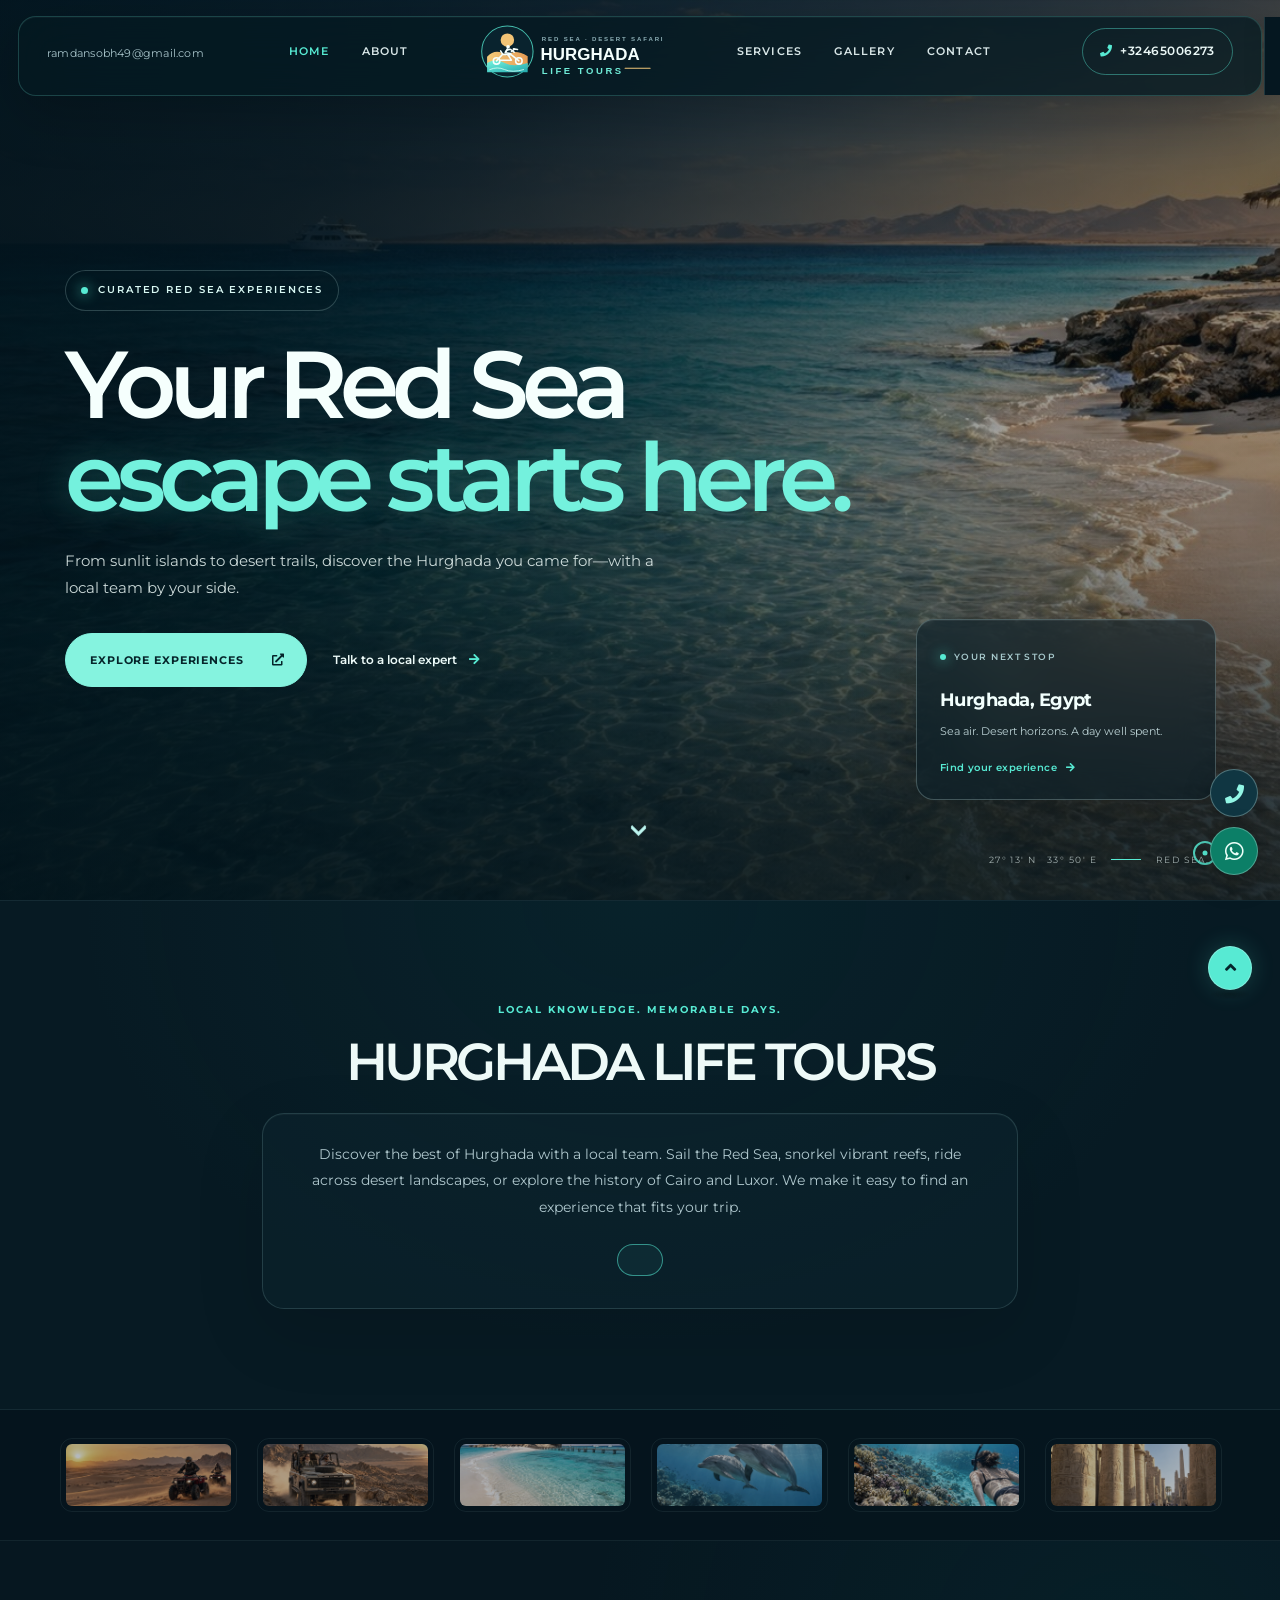
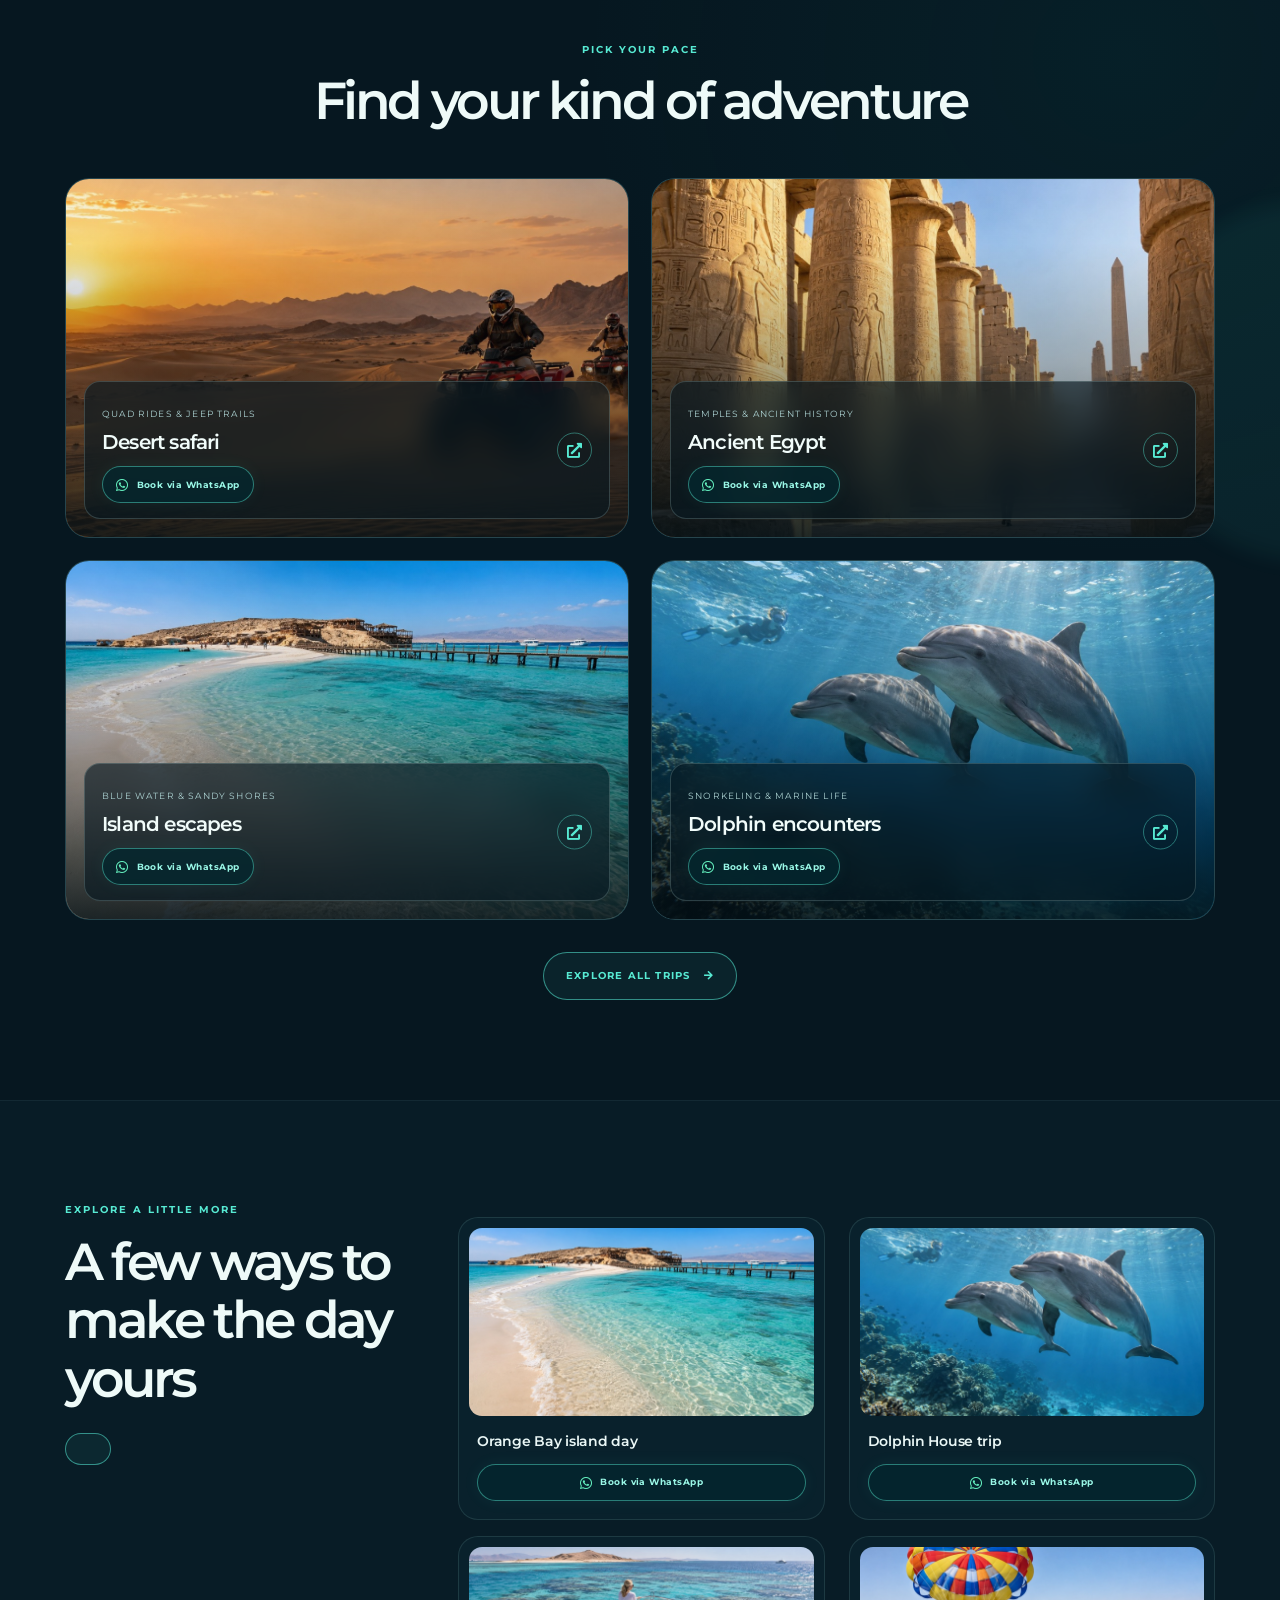
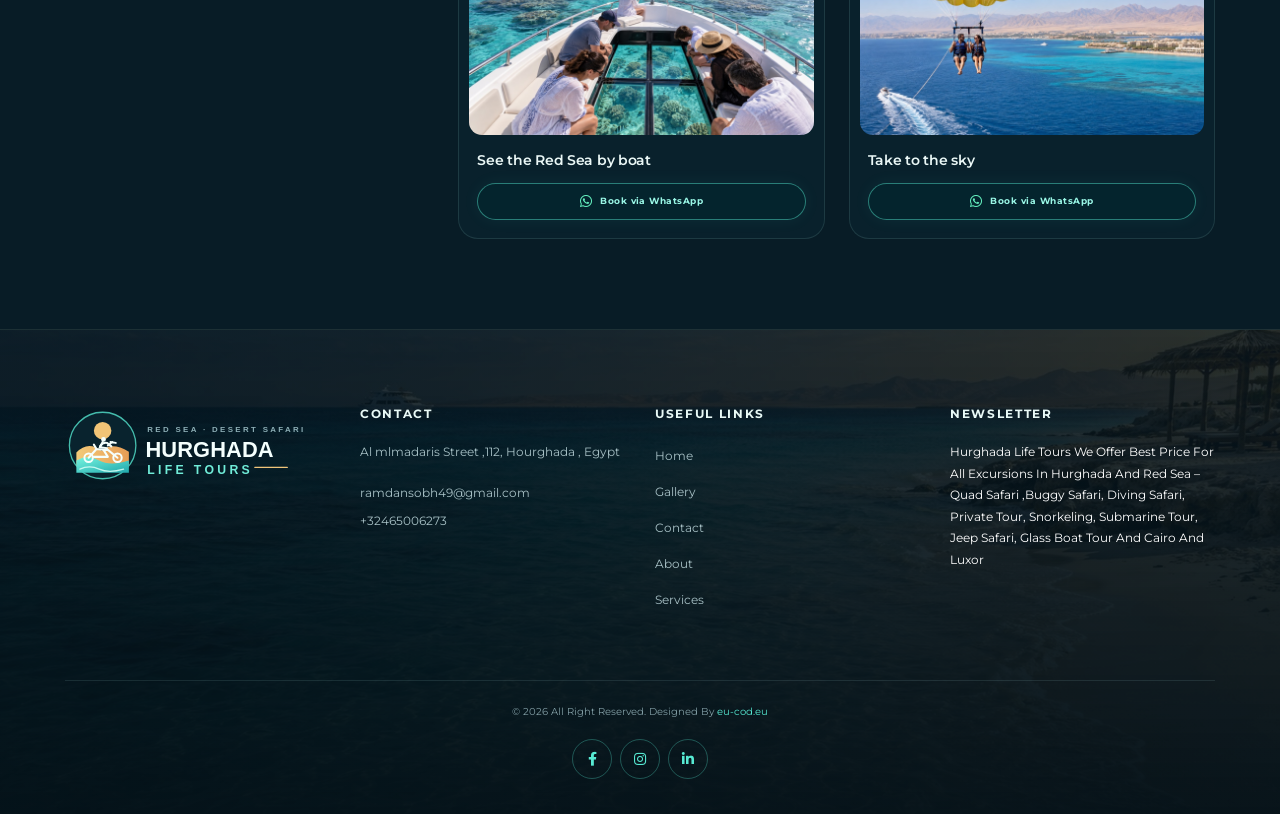
==== commit 3f08995f: "Update project-three.html with improved SEO metadata, new logo, and updated service descriptions; ad" ====
--- a/index.html
+++ b/index.html
@@ -2,10 +2,15 @@
 <html class="no-js" lang="en">
     <head>
         <meta charset="utf-8">
+        <meta name="viewport" content="width=device-width, initial-scale=1">
         <meta http-equiv="x-ua-compatible" content="ie=edge">
-        <title>HURGHADA LIFE TOURS</title>
-        <meta name="description" content="HURGHADA LIFE TOURS">
-        <meta name="viewport" content="width=device-width, initial-scale=1">
+        <title>Hurghada Tours &amp; Desert Safari | Hurghada Life Tours</title>
+        <meta name="description" content="Discover Hurghada desert safaris, Red Sea boat trips, snorkeling and island tours. Plan your Egypt adventure with Hurghada Life Tours.">
+        <meta name="theme-color" content="#07131b">
+        <meta property="og:type" content="website">
+        <meta property="og:locale" content="en_US">
+        <meta property="og:title" content="Hurghada Tours &amp; Desert Safari | Hurghada Life Tours">
+        <meta property="og:description" content="Discover Hurghada desert safaris, Red Sea boat trips, snorkeling and island tours. Plan your Egypt adventure with Hurghada Life Tours.">
 
 		<link rel="shortcut icon" type="image/x-icon" href="assets/images/logo-hurghada-mark.svg">
         <!-- Place favicon.ico in the root directory -->
@@ -262,40 +267,7 @@
                 </div>
             </div>
             <!-- brand-area-end -->
-
-            <!-- video-area --> 
-            <!-- <div class="video-area section-pt-140"> -->
-                <!-- <div class="container"> -->
-                    <!-- <div class="row">
-                        <div class="col-12">
-                            <div class="video-bg wow fadeInUp" data-wow-delay=".2s">
-                                <a href="" class=" play-btn"><i class="fab fa-youtube"></i></a>
-                            </div>
-                           
-                        </div>
-                    </div>
-
-
-                   <div class="row">
-                        <div class="col-md-12">
-                          <div class="text ">
-                         
-                            <div class="video">
-                              <video  controls >
-                                <source src="assets/images/vv.mp4" type="video/mp4">
-                              </video>
-                          </div>
-                          </div>
-                        </div>
-                     
-                      </div>
-                </div>
-            </div> -->
-            <!-- video-area-end -->
-
-        
-
-            <!-- project-area -->
+<!-- project-area -->
             <section class="project-area section-py-140" id="experiences">
                 <div class="container">
                     <div class="row justify-content-center">
@@ -307,36 +279,36 @@
                         </div>
                     </div>
                     <div class="project-item-wrap">
-                        <div class="row">
-                            <div class="col-lg-6 col-md-6">
-                                <article class="project-item">
-                                    <a class="project-thumb" href="project-three.html" aria-label="Explore desert safari trips"><img loading="lazy" decoding="async" src="assets/images/modern/quad-safari.jpg" class="w-100" alt="Desert safari in Hurghada, Egypt"></a>
-                                    <div class="tour-card-caption"><span>Quad rides & jeep trails</span><h3>Desert safari</h3><i class="fas fa-external-link-alt" aria-hidden="true"></i><a class="tour-whatsapp-link" href="https://wa.me/32465006273?text=Hello%20Hurghada%20Life%20Tours%2C%0AI%27m%20interested%20in%20this%20tour%3A%20Desert%20safari.%0ATrip%20details%3A%20Choose%20a%20quad%20bike%20or%20jeep%20route%20through%20the%20Eastern%20Desert.%0APlease%20share%20the%20price%2C%20available%20dates%2C%20pickup%20details%20and%20how%20to%20book." target="_blank" rel="noopener noreferrer" aria-label="Book Desert safari via WhatsApp"><i class="fab fa-whatsapp" aria-hidden="true"></i><span>Book via WhatsApp</span></a></div>
-                                </article>
-                            </div>
-                            <div class="col-lg-6<a class="tour-whatsapp-link" href="https://wa.me/32465006273?text=Hello%20Hurghada%20Life%20Tours%2C%0AI%27m%20interested%20in%20this%20tour%3A%20Ancient%20Egypt.%0ATrip%20details%3A%20Day%20trip%20to%20Luxor%20to%20explore%20Karnak%20Temple%20and%20ancient%20Egyptian%20history.%0APlease%20share%20the%20price%2C%20available%20dates%2C%20pickup%20details%20and%20how%20to%20book." target="_blank" rel="noopener noreferrer" aria-label="Book Ancient Egypt via WhatsApp"><i class="fab fa-whatsapp" aria-hidden="true"></i><span>Book via WhatsApp</span></a> col-md-6">
-                                <article class="project-item">
-                                    <<a class="tour-whatsapp-link" href="https://wa.me/32465006273?text=Hello%20Hurghada%20Life%20Tours%2C%0AI%27m%20interested%20in%20this%20tour%3A%20Island%20escapes.%0ATrip%20details%3A%20Boat%20trip%20to%20a%20Red%20Sea%20island%20with%20clear%20water%2C%20snorkeling%20and%20sandy%20beaches.%0APlease%20share%20the%20price%2C%20available%20dates%2C%20pickup%20details%20and%20how%20to%20book." target="_blank" rel="noopener noreferrer" aria-label="Book Island escapes via WhatsApp"><i class="fab fa-whatsapp" aria-hidden="true"></i><span>Book via WhatsApp</span></a>a class="project-thumb" href="project-three.html" aria-label="Explore Luxor trips"><img loading="lazy" decoding=<a class="tour-whatsapp-link" href="https://wa.me/32465006273?text=Hello%20Hurghada%20Life%20Tours%2C%0AI%27m%20interested%20in%20this%20tour%3A%20Dolphin%20encounters.%0ATrip%20details%3A%20Dolphin%20and%20snorkeling%20excursion%20on%20the%20Red%20Sea.%0APlease%20share%20the%20price%2C%20available%20dates%2C%20pickup%20details%20and%20how%20to%20book." target="_blank" rel="noopener noreferrer" aria-label="Book Dolphin encounters via WhatsApp"><i class="fab fa-whatsapp" aria-hidden="true"></i><span>Book via WhatsApp</span></a>"async" src="assets/images/modern/luxor.jpg" class="w-100" alt="Karnak Temple columns on a Luxor day trip from Hurghada"></a>
-                                    <div class="tour-card-caption"><span>Temples & ancient history</span><h3>Ancient Egypt</h3><i class="fas fa-external-link-alt" aria-hidden="true"></i></div>
-                                </article>
-                            </div>
-                            <div class="col-lg-6 col-md-6">
-                                <article class="project-item">
-                                    <a class="project-thumb" href="project-three.html" aria-label="Explore Red Sea island trips"><img loading="lazy" decoding="async" src="assets/images/modern/orange-bay.jpg" class="w-100" alt="Island escapes in Hurghada, Egypt"></a>
-                                    <div class="tour-card-caption"><span>Blue water & sandy shores</span><h3>Island escapes</h3><i class="fas fa-external-link-alt" aria-hidden="true"></i></div>
-                                </article>
-                            </div>
-                            <div class="col-lg-6 col-md-6">
-                                <article class="project-item">
-                                    <a class="project-thumb" href="project-three.html" aria-label="Explore dolphin and snorkeling trips"><img loading="lazy" decoding="async" src="assets/images/modern/dolphins.jpg" class="w-100" alt="Dolphin encounters in Hurghada, Egypt"></a>
-                                    <div class="tour-card-caption"><span>Snorkeling & marine life</span><h3>Dolphin encounters</h3><i class="fas fa-external-link-alt" aria-hidden="true"></i></div>
-                                </article>
-                            </div>
-                        </div>
-                        <div class="view-all-btn text-center">
-                            <a href="project-three.html" class="btn transparent-btn"><span>Explore all trips <i class="fas fa-arrow-right" aria-hidden="true"></i></span></a>
-                        </div>
-                    </div>
+    <div class="row">
+        <div class="col-lg-6 col-md-6">
+            <article class="project-item">
+                <a class="project-thumb" href="project-three.html" aria-label="Explore Desert safari trips"><img loading="lazy" decoding="async" src="assets/images/modern/quad-safari.jpg" class="w-100" alt="Desert safari, Hurghada Egypt"></a>
+                <div class="tour-card-caption"><span>Quad rides &amp; jeep trails</span><h3>Desert safari</h3><i class="fas fa-external-link-alt" aria-hidden="true"></i><a class="tour-whatsapp-link" href="https://wa.me/32465006273?text=Hello%20Hurghada%20Life%20Tours%2C%20I%27m%20interested%20in%20this%20tour%3A%20Desert%20safari.%20Trip%20details%3A%20Choose%20a%20quad%20bike%20or%20jeep%20safari%20in%20the%20desert%20around%20Hurghada.%20Please%20share%20the%20price%2C%20available%20dates%2C%20pickup%20details%20and%20how%20to%20book." target="_blank" rel="noopener noreferrer" aria-label="Book Desert safari via WhatsApp"><i class="fab fa-whatsapp" aria-hidden="true"></i><span>Book via WhatsApp</span></a></div>
+            </article>
+        </div>
+        <div class="col-lg-6 col-md-6">
+            <article class="project-item">
+                <a class="project-thumb" href="project-three.html" aria-label="Explore Ancient Egypt trips"><img loading="lazy" decoding="async" src="assets/images/modern/luxor.jpg" class="w-100" alt="Ancient Egypt, Hurghada Egypt"></a>
+                <div class="tour-card-caption"><span>Temples &amp; ancient history</span><h3>Ancient Egypt</h3><i class="fas fa-external-link-alt" aria-hidden="true"></i><a class="tour-whatsapp-link" href="https://wa.me/32465006273?text=Hello%20Hurghada%20Life%20Tours%2C%20I%27m%20interested%20in%20this%20tour%3A%20Ancient%20Egypt.%20Trip%20details%3A%20Visit%20the%20temples%20and%20ancient%20sites%20of%20Luxor%20on%20a%20day%20trip%20from%20Hurghada.%20Please%20share%20the%20price%2C%20available%20dates%2C%20pickup%20details%20and%20how%20to%20book." target="_blank" rel="noopener noreferrer" aria-label="Book Ancient Egypt via WhatsApp"><i class="fab fa-whatsapp" aria-hidden="true"></i><span>Book via WhatsApp</span></a></div>
+            </article>
+        </div>
+        <div class="col-lg-6 col-md-6">
+            <article class="project-item">
+                <a class="project-thumb" href="project-three.html" aria-label="Explore Island escapes trips"><img loading="lazy" decoding="async" src="assets/images/modern/orange-bay.jpg" class="w-100" alt="Island escapes, Hurghada Egypt"></a>
+                <div class="tour-card-caption"><span>Blue water &amp; sandy shores</span><h3>Island escapes</h3><i class="fas fa-external-link-alt" aria-hidden="true"></i><a class="tour-whatsapp-link" href="https://wa.me/32465006273?text=Hello%20Hurghada%20Life%20Tours%2C%20I%27m%20interested%20in%20this%20tour%3A%20Island%20escapes.%20Trip%20details%3A%20Cruise%20to%20Orange%20Bay%20for%20Red%20Sea%20snorkeling%20and%20time%20on%20the%20island.%20Please%20share%20the%20price%2C%20available%20dates%2C%20pickup%20details%20and%20how%20to%20book." target="_blank" rel="noopener noreferrer" aria-label="Book Island escapes via WhatsApp"><i class="fab fa-whatsapp" aria-hidden="true"></i><span>Book via WhatsApp</span></a></div>
+            </article>
+        </div>
+        <div class="col-lg-6 col-md-6">
+            <article class="project-item">
+                <a class="project-thumb" href="project-three.html" aria-label="Explore Dolphin encounters trips"><img loading="lazy" decoding="async" src="assets/images/modern/dolphins.jpg" class="w-100" alt="Dolphin encounters, Hurghada Egypt"></a>
+                <div class="tour-card-caption"><span>Snorkeling &amp; marine life</span><h3>Dolphin encounters</h3><i class="fas fa-external-link-alt" aria-hidden="true"></i><a class="tour-whatsapp-link" href="https://wa.me/32465006273?text=Hello%20Hurghada%20Life%20Tours%2C%20I%27m%20interested%20in%20this%20tour%3A%20Dolphin%20encounters.%20Trip%20details%3A%20Enjoy%20a%20snorkeling%20trip%20on%20the%20Red%20Sea%20around%20Hurghada.%20Please%20share%20the%20price%2C%20available%20dates%2C%20pickup%20details%20and%20how%20to%20book." target="_blank" rel="noopener noreferrer" aria-label="Book Dolphin encounters via WhatsApp"><i class="fab fa-whatsapp" aria-hidden="true"></i><span>Book via WhatsApp</span></a></div>
+            </article>
+        </div>
+    </div>
+    <div class="view-all-btn text-center">
+        <a href="project-three.html" class="btn transparent-btn"><span>Explore all trips <i class="fas fa-arrow-right" aria-hidden="true"></i></span></a>
+    </div>
+</div>
                 </div>
             </section>
             <!-- project-area-end -->
